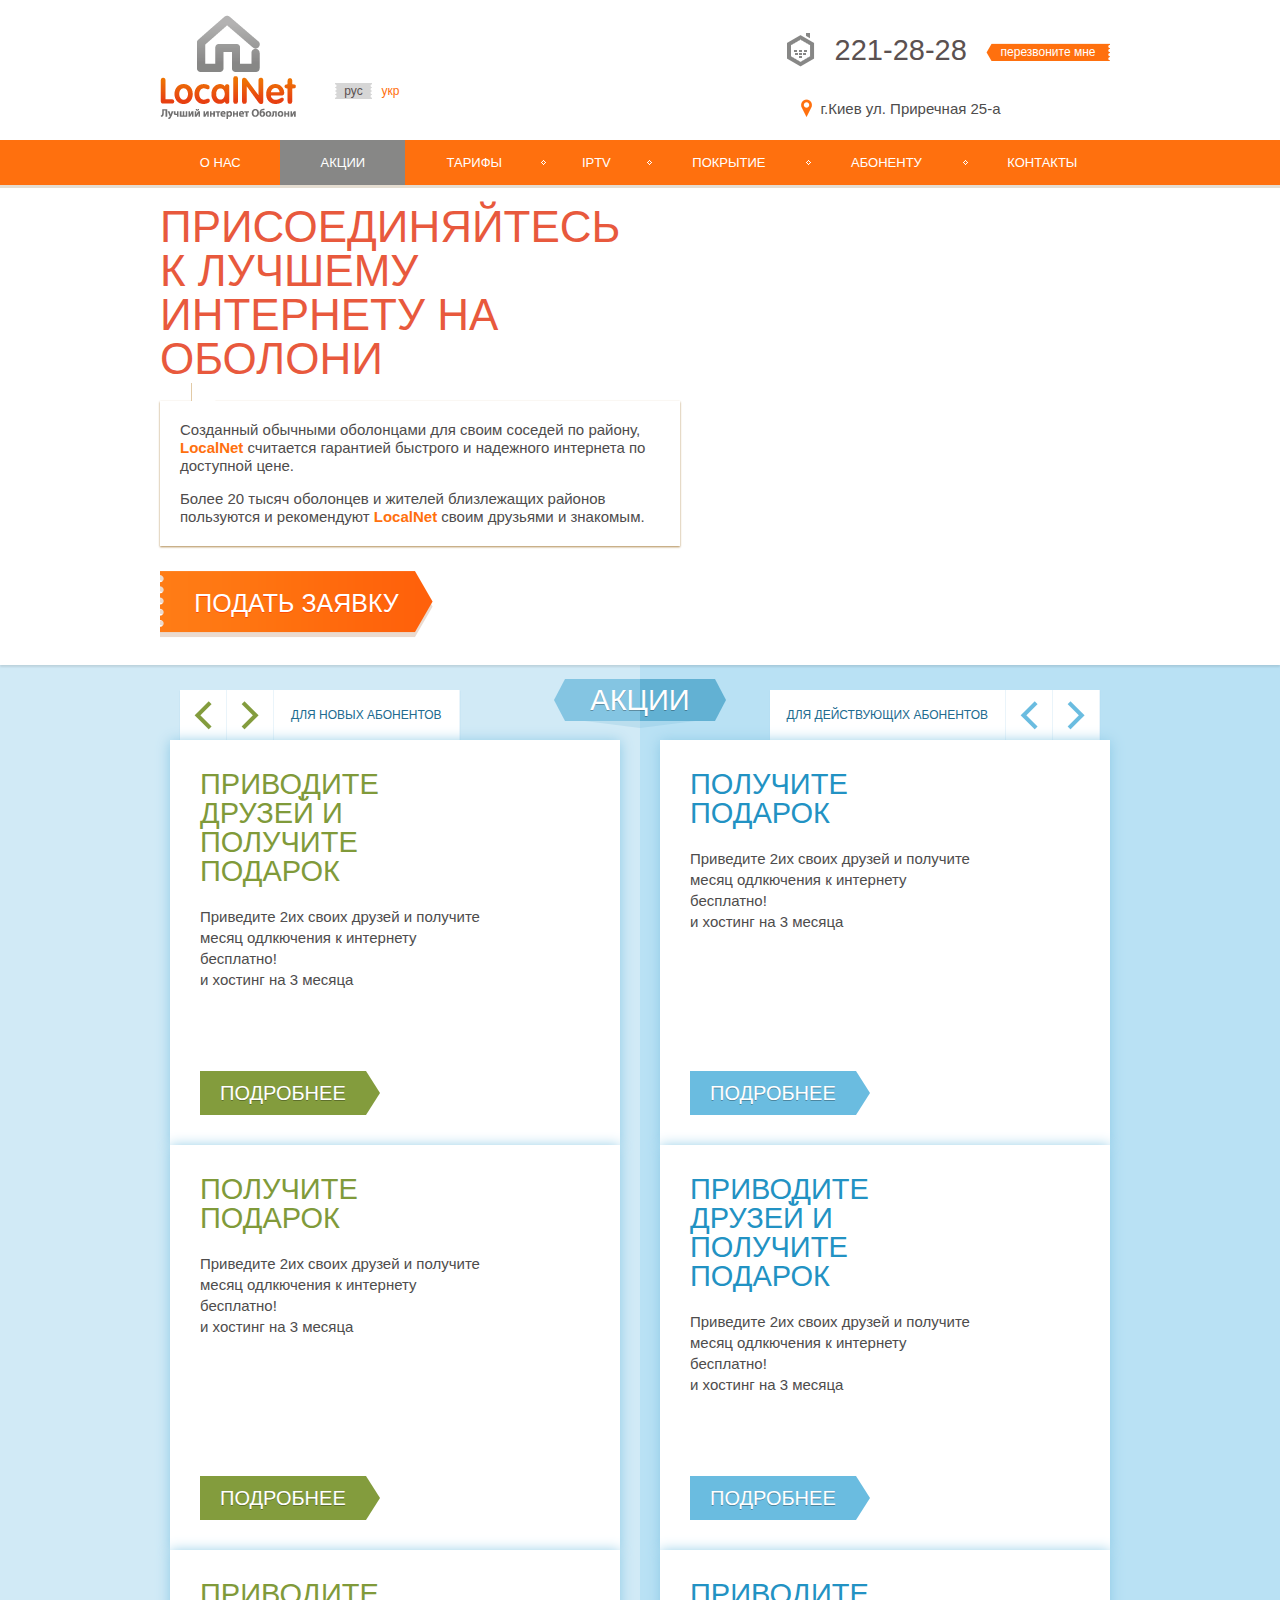
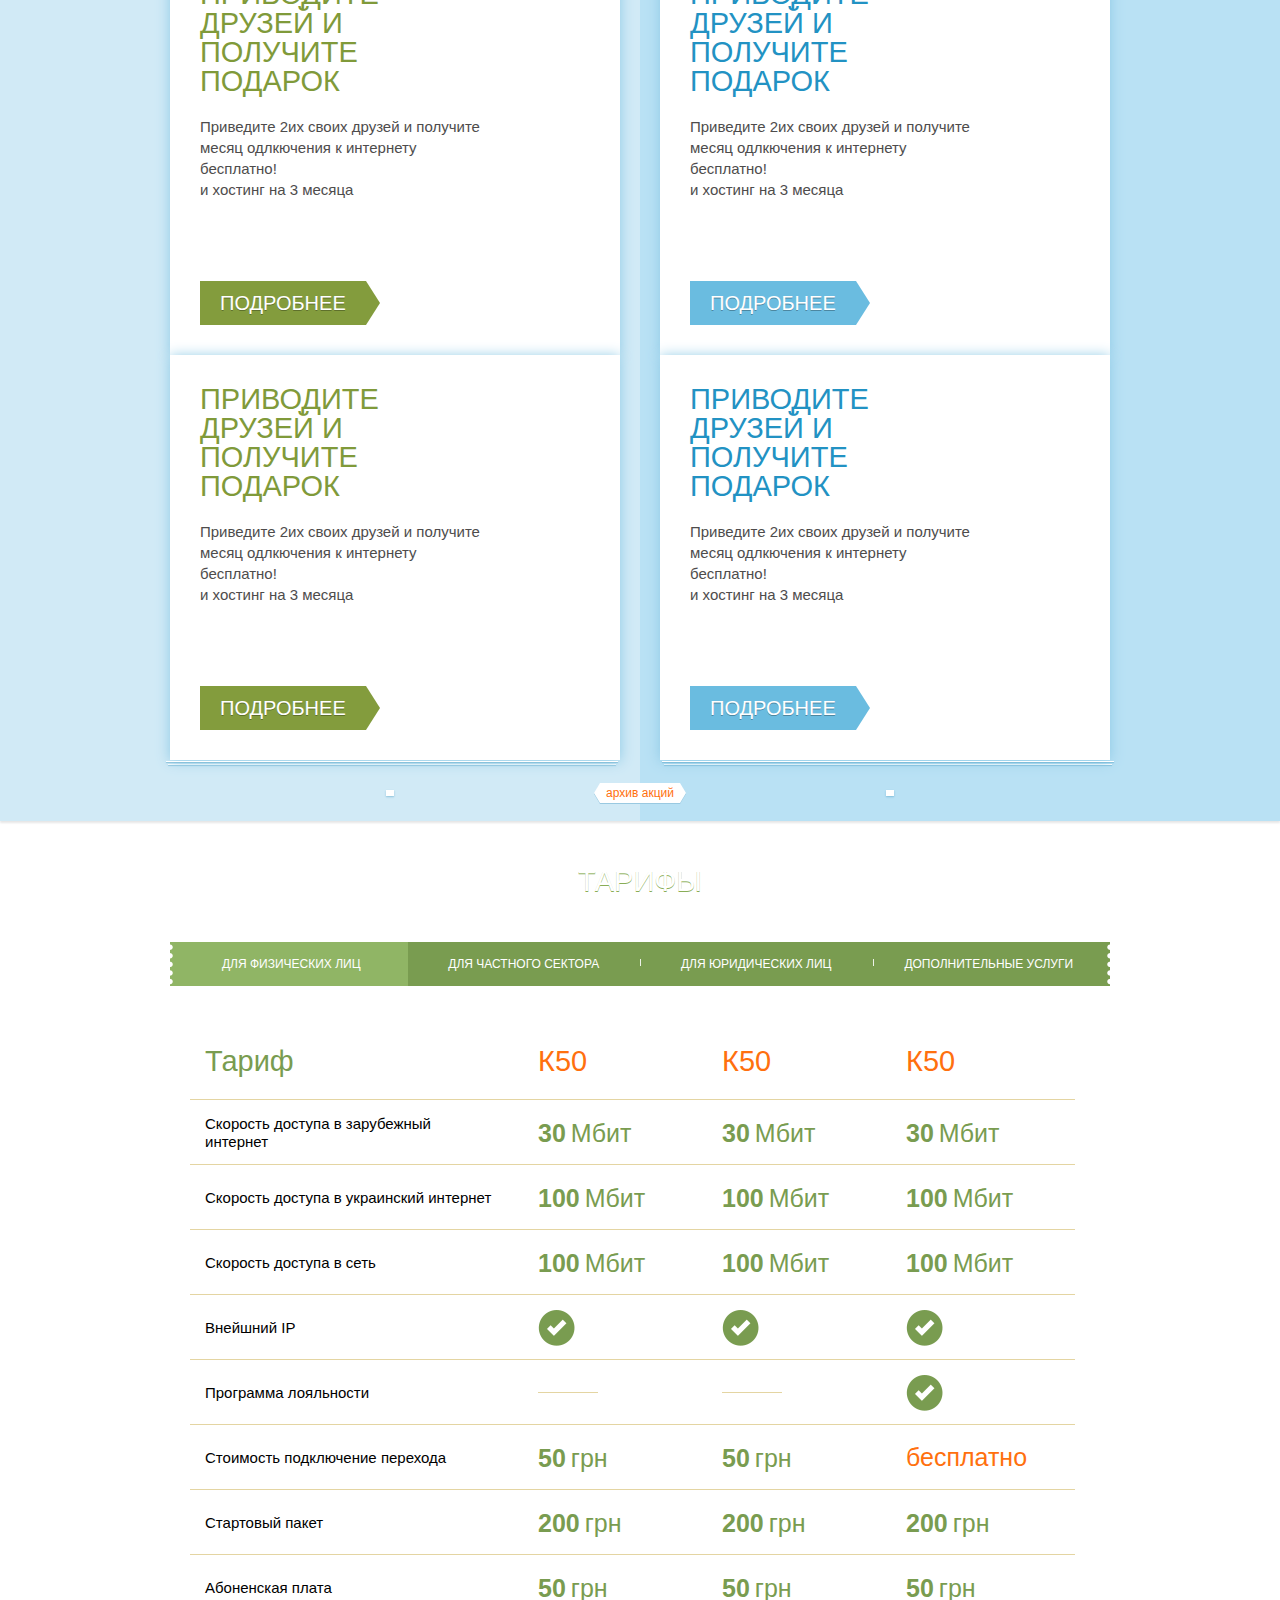
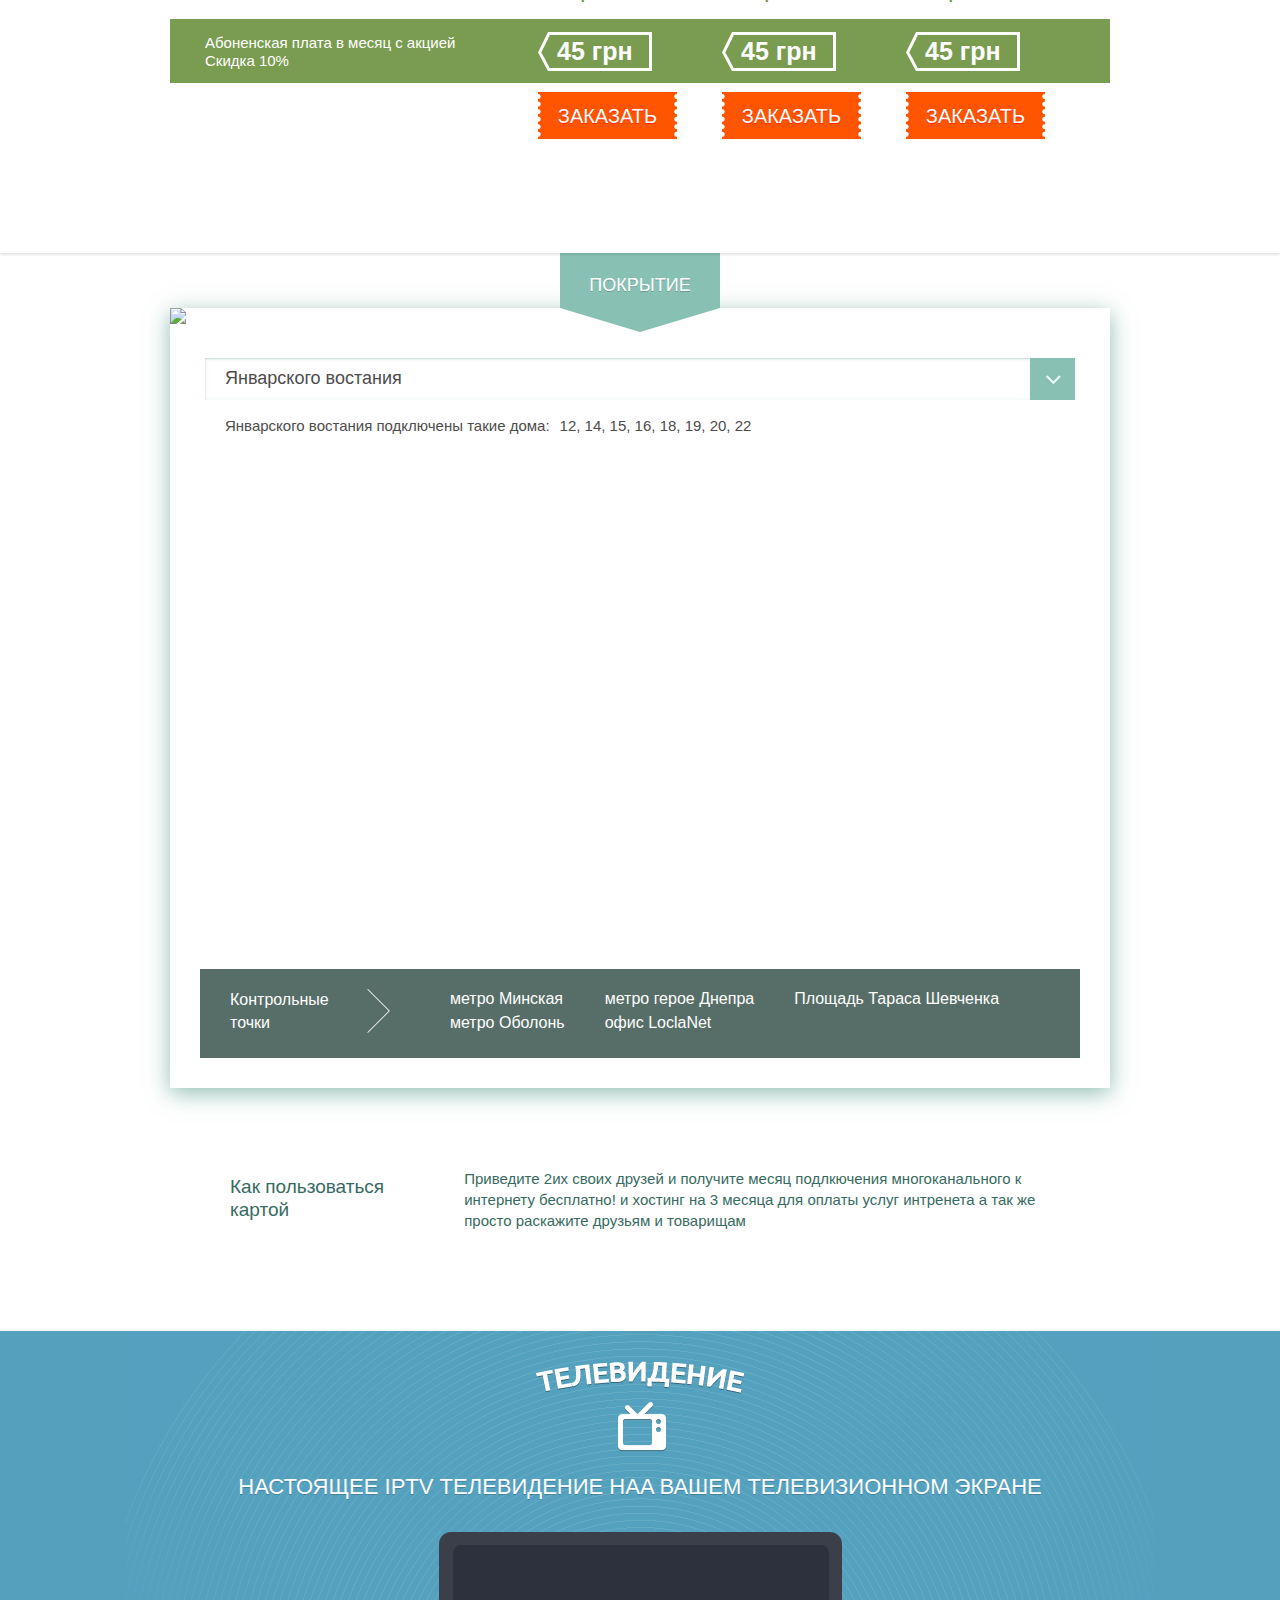
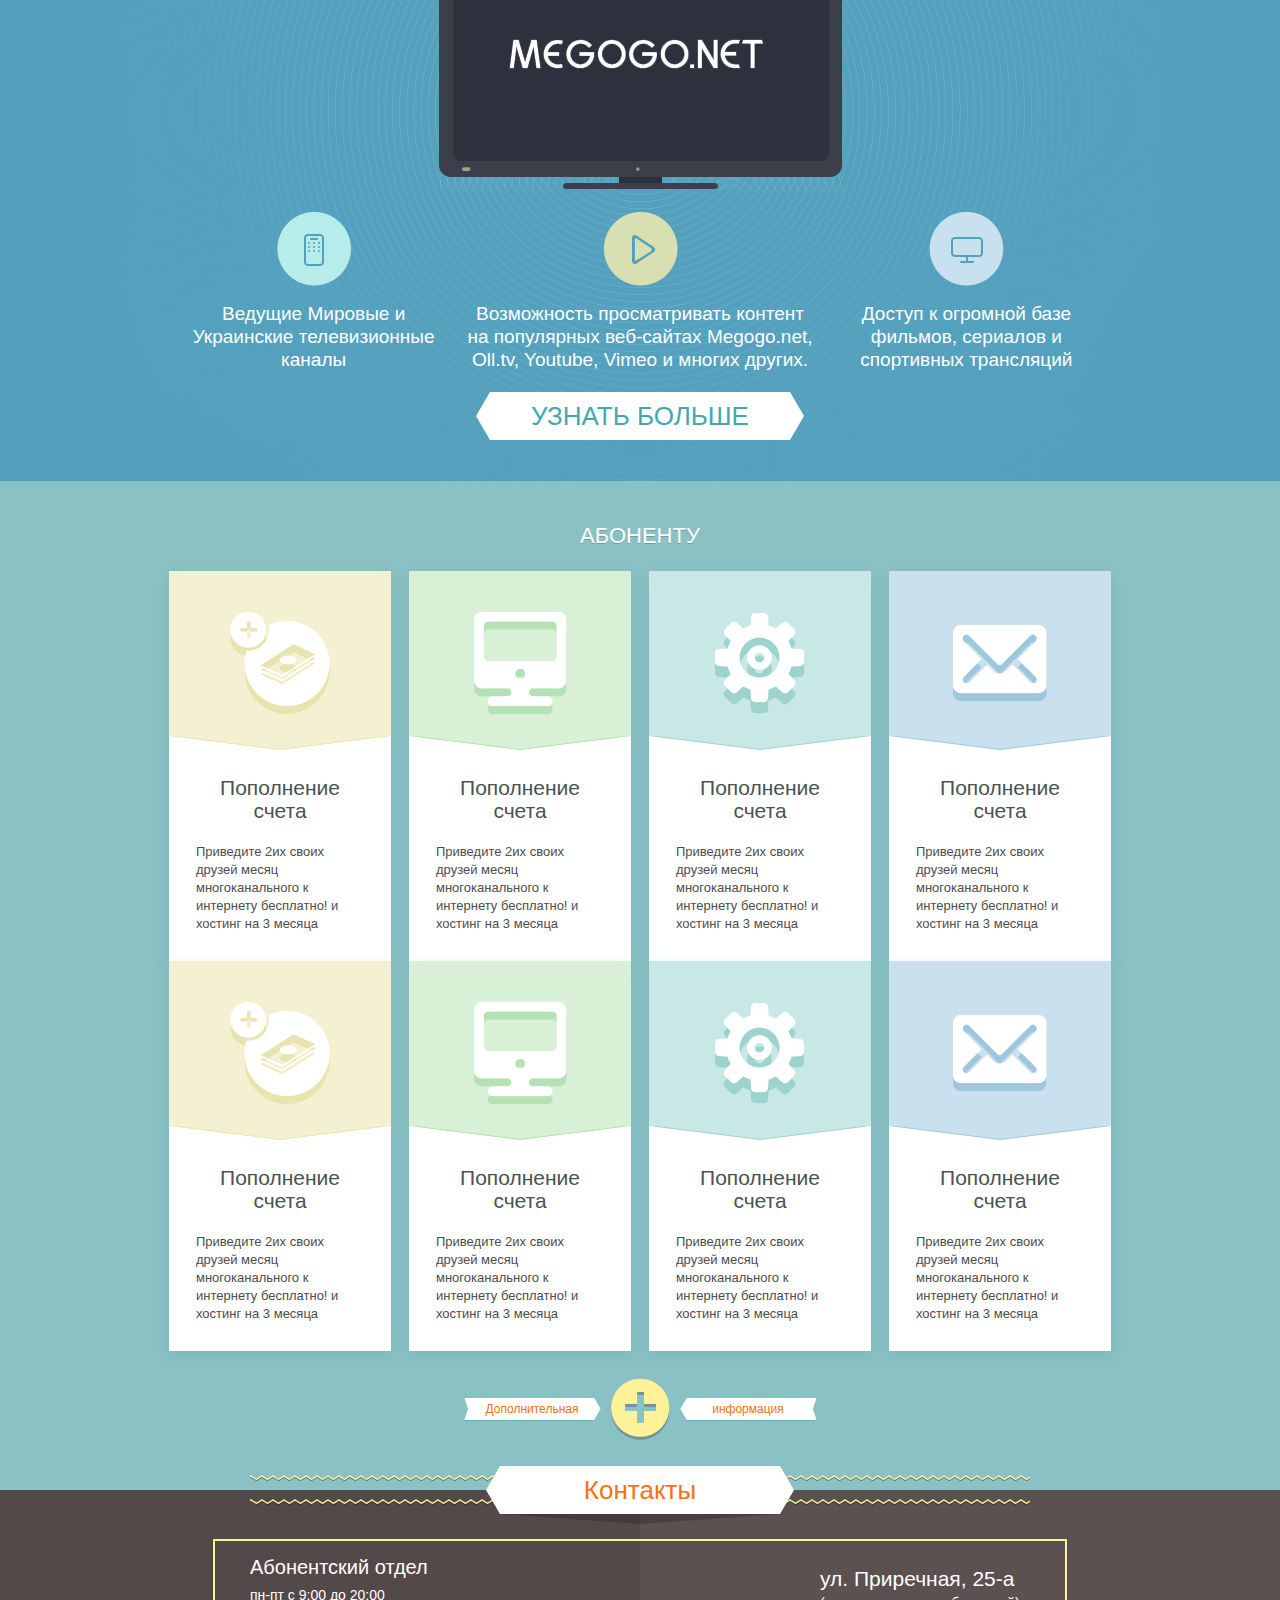
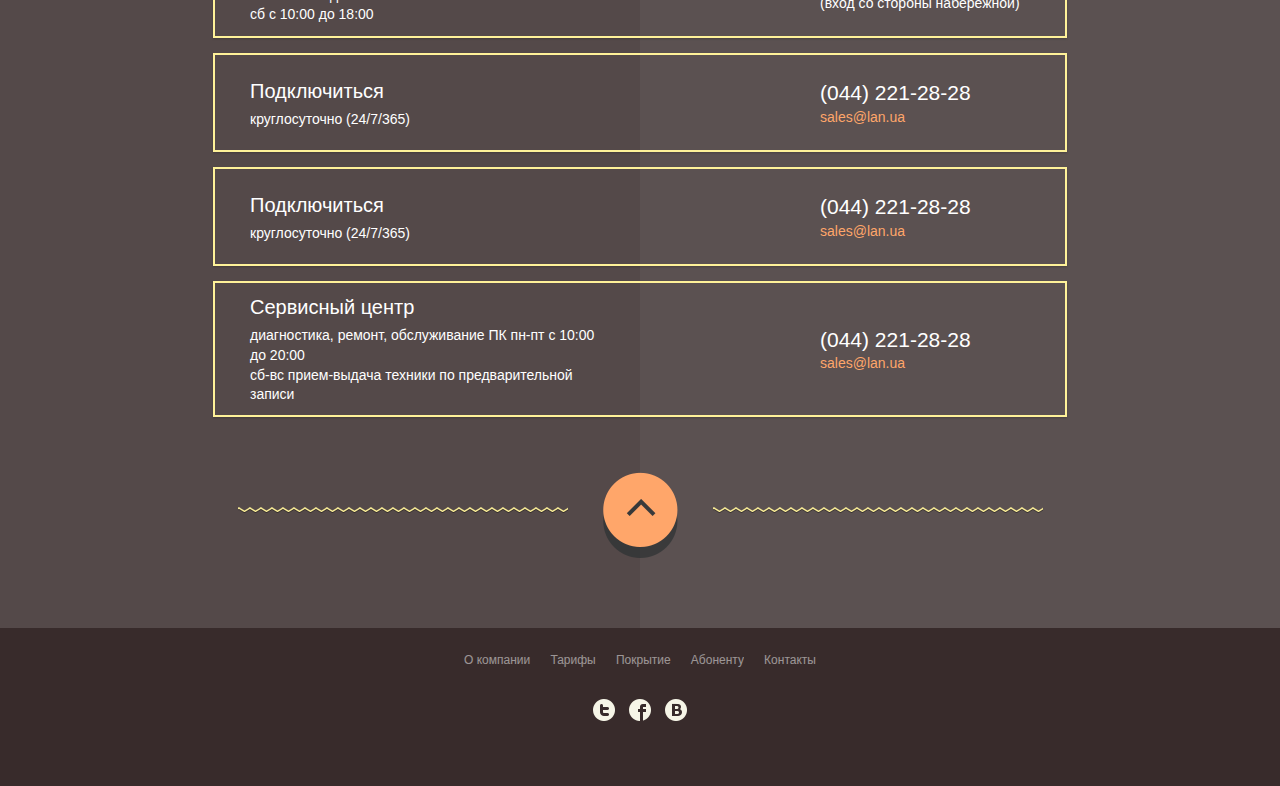
==== index.html @ 754454eb "main page" ====
<!doctype html>
<!--[if lte IE 8]><html class="lteie8"><![endif]-->
<!--[if gt IE 8]><!--><html><!--<![endif]-->
<head>
	<meta charset="utf-8">
	<title>Template</title>
	<meta name="viewport" content="initial-scale=1"/>
	<link rel="stylesheet" media="screen" href="css/screen.css" >
	<!--[if IE]><script src="js/html5shiv.js"></script><![endif]-->
	<script src="js/jquery.js"></script>
	<script src="js/cycle.js"></script>
	<script src="js/common.js"></script>
</head>
<body>
<!-- BEGIN  out-->
<div class="out">
	<header class="header">
		<div class="center">
			<a class="logo" href="#">Localnet</a>
			<div class="lang">
				<a class="is-active" href="#">рус</a>
				<a href="#">укр</a>
			</div>
			<div class="header__info">
				<div class="header__phone">
					<i></i>
					<span>221-28-28</span>
					<div class="phone-order">
						<button class="js-phone-order">перезвоните мне</button>
						<div class="phone-order__form">
							<label>
								<span>ВАШ ТЕЛЕФОН</span>
								<input type="text">
							</label>					
							<button></button>		
						</div>
					</div>
				</div>
				<div class="arr-line"></div>
				<div class="header__address"><i></i><span>г.Киев ул. Приречная 25-а</span></div>
			</div>
		</div>
	</header>
	<nav class="nav">
		<div class="center">
			<ul class="nav__list">
				<li><a href="#">О НАС</a></li>
				<li class="is-active"><a href="#">АКЦИИ</a></li>
				<li><a href="#">ТАРИФЫ</a></li>
				<li><a href="#">IPTV</a></li>
				<li><a href="#">ПОКРЫТИЕ</a></li>
				<li><a href="#">АБОНЕНТУ</a></li>      
				<li><a href="#">КОНТАКТЫ</a></li>  
			</ul>
		</div>		
	</nav>
	<div class="m-join">
		<div class="m-join__img">
			<div class="center">
				<div class="m-join__content">
					<div class="m-join__title">Присоединяйтесь<br>к лучшему интернету на оболони</div>
					<div class="m-join__text">
						<p>Созданный обычными оболонцами для своим соседей по району, <strong>LocalNet</strong> считается гарантией быстрого и надежного интернета по доступной цене.</p>
						<p>Более 20 тысяч оболонцев и жителей близлежащих районов пользуются и рекомендуют <strong>LocalNet</strong> своим друзьями и знакомым.</p>
					</div>
					<div class="m-join__btn">
						<a href="#">ПОДАТЬ  ЗАЯВКУ</a>
					</div>
				</div>
			</div>			
		</div>		
		<div class="m-join__shine"></div>
	</div>
	<div class="m-action">
		<div class="center">
			<div class="m-action__head"><span>АКЦИИ</span></div>
			<a class="m-action__archive" href="#"><span>архив акций</span><i></i></a>
			<div class="m-action__column js-m-slider-action">
				<div class="m-action__nav">
					<div class="m-action__nav-in">
						<button class="m-action__prev"><i></i></button>
						<button class="m-action__next"><i></i></button>
						<div class="m-action__type">ДЛЯ НОВЫХ АБОНЕНТОВ</div>
					</div>					
				</div>
				<div class="m-action__slider">
					<div class="m-action__content" style="background-image: url(img/action1-pic.png)">
						<div class="m-action__title">ПРИВодите  ДРУЗЕЙ и получите подарок</div>
						<div class="m-action__text">Приведите 2их своих друзей и получите месяц одлкючения к интернету бесплатно!<br>и хостинг на 3 месяца</div>
						<a class="m-action__link" href="#">ПОДРОБНЕЕ</a>
					</div>
					<div class="m-action__content" style="background-image: url(img/action1-pic.png)">
						<div class="m-action__title">Получите подарок</div>
						<div class="m-action__text">Приведите 2их своих друзей и получите месяц одлкючения к интернету бесплатно!<br>и хостинг на 3 месяца</div>
						<a class="m-action__link" href="#">ПОДРОБНЕЕ</a>
					</div>
					<div class="m-action__content" style="background-image: url(img/action1-pic.png)">
						<div class="m-action__title">ПРИВодите  ДРУЗЕЙ и получите подарок</div>
						<div class="m-action__text">Приведите 2их своих друзей и получите месяц одлкючения к интернету бесплатно!<br>и хостинг на 3 месяца</div>
						<a class="m-action__link" href="#">ПОДРОБНЕЕ</a>
					</div>
					<div class="m-action__content" style="background-image: url(img/action1-pic.png)">
						<div class="m-action__title">ПРИВодите  ДРУЗЕЙ и получите подарок</div>
						<div class="m-action__text">Приведите 2их своих друзей и получите месяц одлкючения к интернету бесплатно!<br>и хостинг на 3 месяца</div>
						<a class="m-action__link" href="#">ПОДРОБНЕЕ</a>
					</div>
				</div>	
				<div class="m-action__pager">
					<div class="m-action__pager-in"></div>
				</div>			
			</div>
			<div class="m-action__column m-action__column_blue js-m-slider-action">
				<div class="m-action__nav">	
					<div class="m-action__nav-in">
						<div class="m-action__type">ДЛЯ ДЕЙСТВУЮЩИХ АБОНЕНТОВ</div>
						<button class="m-action__prev"><i></i></button>
						<button class="m-action__next"><i></i></button>
					</div>					
				</div>
				<div class="m-action__slider">
					<div class="m-action__content" style="background-image: url(img/action2-pic.png)">
						<div class="m-action__title">Получите подарок</div>
						<div class="m-action__text">Приведите 2их своих друзей и получите месяц одлкючения к интернету бесплатно!<br>и хостинг на 3 месяца</div>
						<a class="m-action__link" href="#">ПОДРОБНЕЕ</a>
					</div>
					<div class="m-action__content" style="background-image: url(img/action2-pic.png)">
						<div class="m-action__title">ПРИВодите  ДРУЗЕЙ и получите подарок</div>
						<div class="m-action__text">Приведите 2их своих друзей и получите месяц одлкючения к интернету бесплатно!<br>и хостинг на 3 месяца</div>
						<a class="m-action__link" href="#">ПОДРОБНЕЕ</a>
					</div>
					<div class="m-action__content" style="background-image: url(img/action2-pic.png)">
						<div class="m-action__title">ПРИВодите  ДРУЗЕЙ и получите подарок</div>
						<div class="m-action__text">Приведите 2их своих друзей и получите месяц одлкючения к интернету бесплатно!<br>и хостинг на 3 месяца</div>
						<a class="m-action__link" href="#">ПОДРОБНЕЕ</a>
					</div>
					<div class="m-action__content" style="background-image: url(img/action2-pic.png)">
						<div class="m-action__title">ПРИВодите  ДРУЗЕЙ и получите подарок</div>
						<div class="m-action__text">Приведите 2их своих друзей и получите месяц одлкючения к интернету бесплатно!<br>и хостинг на 3 месяца</div>
						<a class="m-action__link" href="#">ПОДРОБНЕЕ</a>
					</div>
				</div>
				<div class="m-action__pager">
					<div class="m-action__pager-in"></div>
				</div>					
			</div>
		</div>
	</div>
	<div class="m-tariff">
		<div class="center">
			<div class="m-tariff__title"><span>ТАРИФЫ</span></div>
			<ul class="m-tariff__type">
				<li class="is-active"><a href="#">ДЛЯ ФИЗИЧЕСКИХ ЛИЦ</a></li>
				<li><a href="#">ДЛЯ ЧАСТНОГО СЕКТОРА</a></li>
				<li><a href="#">ДЛЯ ЮРИДИЧЕСКИХ ЛИЦ</a></li>
				<li><a href="#">ДОПОЛНИТЕЛЬНЫЕ УСЛУГИ</a></li>
			</ul>
			<div class="m-tariff__list">
				<div class="m-tafiff__list-in">
					<div class="m-tariff__row">
						<div class="m-tariff__col">
							<div class="m-tariff__cell m-tariff__cell_title"><span>Тариф</span></div>
							<div class="m-tariff__cell"><span>Скорость доступа в зарубежный интернет</span></div>
							<div class="m-tariff__cell"><span>Скорость доступа в украинский интернет</span></div>
							<div class="m-tariff__cell"><span>Скорость доступа в сеть</span></div>
							<div class="m-tariff__cell"><span>Внейшний IP</span></div>
							<div class="m-tariff__cell"><span>Программа лояльности</span></div>
							<div class="m-tariff__cell"><span>Стоимость подключение перехода</span></div>
							<div class="m-tariff__cell"><span>Стартовый пакет</span></div>
							<div class="m-tariff__cell"><span>Абоненская плата</span></div>
							<div class="m-tariff__cell m-tariff__cell_action"><span>Абоненская плата в месяц с акцией Скидка 10%</span></div>
						</div>
						<div class="m-tariff__col">
							<div class="m-tariff__cell m-tariff__cell_title-orange"><span>К50</span></div>
							<div class="m-tariff__cell m-tariff__cell_green"><span><strong>30</strong>Мбит</span></div>
							<div class="m-tariff__cell m-tariff__cell_green"><span><strong>100</strong>Мбит</span></div>
							<div class="m-tariff__cell m-tariff__cell_green"><span><strong>100</strong>Мбит</span></div>
							<div class="m-tariff__cell"><i class="m-tariff__yes"></i></div>
							<div class="m-tariff__cell"><i class="m-tariff__no"></i></div>
							<div class="m-tariff__cell m-tariff__cell_green"><span><strong>50</strong>грн</span></div>
							<div class="m-tariff__cell m-tariff__cell_green"><span><strong>200</strong>грн</span></div>
							<div class="m-tariff__cell m-tariff__cell_green"><span><strong>50</strong>грн</span></div>
							<div class="m-tariff__cell m-tariff__cell_action"><strong>45 грн</strong></div>
							<div class="m-tariff__cell m-tariff__cell_order"><a href="#">ЗАКАЗАТЬ</a></div>
						</div>
						<div class="m-tariff__col">
							<div class="m-tariff__cell m-tariff__cell_title-orange"><span>К50</span></div>
							<div class="m-tariff__cell m-tariff__cell_green"><span><strong>30</strong>Мбит</span></div>
							<div class="m-tariff__cell m-tariff__cell_green"><span><strong>100</strong>Мбит</span></div>
							<div class="m-tariff__cell m-tariff__cell_green"><span><strong>100</strong>Мбит</span></div>
							<div class="m-tariff__cell"><i class="m-tariff__yes"></i></div>
							<div class="m-tariff__cell"><i class="m-tariff__no"></i></div>
							<div class="m-tariff__cell m-tariff__cell_green"><span><strong>50</strong>грн</span></div>
							<div class="m-tariff__cell m-tariff__cell_green"><span><strong>200</strong>грн</span></div>
							<div class="m-tariff__cell m-tariff__cell_green"><span><strong>50</strong>грн</span></div>
							<div class="m-tariff__cell m-tariff__cell_action"><strong>45 грн</strong></div>
							<div class="m-tariff__cell m-tariff__cell_order"><a href="#">ЗАКАЗАТЬ</a></div>
						</div>
						<div class="m-tariff__col">
							<div class="m-tariff__cell m-tariff__cell_title-orange"><span>К50</span></div>
							<div class="m-tariff__cell m-tariff__cell_green"><span><strong>30</strong>Мбит</span></div>
							<div class="m-tariff__cell m-tariff__cell_green"><span><strong>100</strong>Мбит</span></div>
							<div class="m-tariff__cell m-tariff__cell_green"><span><strong>100</strong>Мбит</span></div>
							<div class="m-tariff__cell"><i class="m-tariff__yes"></i></div>
							<div class="m-tariff__cell"><i class="m-tariff__yes"></i></div>
							<div class="m-tariff__cell m-tariff__cell_orange">бесплатно</div>
							<div class="m-tariff__cell m-tariff__cell_green"><span><strong>200</strong>грн</span></div>
							<div class="m-tariff__cell m-tariff__cell_green"><span><strong>50</strong>грн</span></div>
							<div class="m-tariff__cell m-tariff__cell_action"><strong>45 грн</strong></div>
							<div class="m-tariff__cell m-tariff__cell_order"><a href="#">ЗАКАЗАТЬ</a></div>
						</div>
					</div>
				</div>
			</div>
			<div class="m-tariff__more">
				<a href="#">Показать дополнительные условия и пояснения к тарифам</a>
			</div>
		</div>
	</div>
	<div class="m-map">
		<div class="center">
			<div class="m-map__title"><span>ПОКРЫТИЕ</span></div>
			<div class="m-map__container">
				<div class="m-map__form">
					<div class="m-map__form-in">
						<input type="text" value="Январского востания">
						<button><i></i></button>
					</div>
					<div class="m-map__form-help">Январского востания подключены такие дома:<span>12, 14, 15, 16, 18, 19, 20, 22 </span></div>					
				</div>
				<div class="m-map__point">
					<div class="m-map__point-title">Контрольные точки<i></i></div>
					<table class="m-map__point-list">
						<tr>
							<td><a href="#">метро Минская</a></td>
							<td><a href="#">метро герое Днепра</a></td>
							<td><a href="#">Площадь Тараса Шевченка</a></td>
						</tr>
						<tr>
							<td><a href="#">метро Оболонь</a></td>
							<td><a href="#">офис LoclaNet</a></td>
							<td></td>
						</tr>
					</table>
				</div>
				<div class="m-map__el">
					<img src="http://placehold.it/940x780" style="display: block">
				</div>				
			</div>
			<div class="m-map__help">
				<i></i>
				<strong>Как пользоваться картой</strong>
				<span>Приведите 2их своих друзей и получите месяц подлкючения многоканального к интернету бесплатно! и хостинг на 3 месяца для оплаты услуг интренета а так же просто раскажите друзьям и товарищам</span>
			</div>
		</div>
	</div>
	<div class="m-tv">
		<div class="center">
			<div class="m-tv__title"></div>
			<div class="m-tv__title-sub">Настоящее iptv телевидение наa вашем телевизионном экране</div>
			<div class="m-tv__set"></div>
			<ul class="m-tv__detail">
				<li><i class="m-tv__ico1"></i>Ведущие Мировые и Украинские  телевизионные каналы</li>
				<li><i class="m-tv__ico2"></i>Возможность просматривать контент на популярных веб-сайтах Megogo.net, Oll.tv, Youtube, Vimeo и многих других.</li>
				<li><i class="m-tv__ico3"></i>Доступ к огромной базе фильмов, сериалов и спортивных трансляций</li>				
			</ul>
			<a class="m-tv__link" href="#">узнать больше</a>
		</div>		
	</div>
	<div class="m-user">
		<div class="center">
			<div class="m-user__title"><span>АБОНЕНТУ</span></div>
			<ul class="service">
				<li class="service__item">
					<a class="service__link" href="#">
						<div class="service__ico service__ico_1"><i></i></div>
						<div class="service__detail">
							<div class="service__title">Пополнение счета</div>
							<div class="service__text">Приведите 2их своих друзей месяц многоканального к интернету  бесплатно! и хостинг на 3 месяца</div>
						</div>
					</a>					
				</li>
				<li class="service__item">
					<a class="service__link" href="#">
						<div class="service__ico service__ico_2"><i></i></div>
						<div class="service__detail">
							<div class="service__title">Пополнение счета</div>
							<div class="service__text">Приведите 2их своих друзей месяц многоканального к интернету  бесплатно! и хостинг на 3 месяца</div>
						</div>
					</a>					
				</li>
				<li class="service__item">
					<a class="service__link" href="#">
						<div class="service__ico service__ico_3"><i></i></div>
						<div class="service__detail">
							<div class="service__title">Пополнение счета</div>
							<div class="service__text">Приведите 2их своих друзей месяц многоканального к интернету  бесплатно! и хостинг на 3 месяца</div>
						</div>
					</a>					
				</li>
				<li class="service__item">
					<a class="service__link" href="#">
						<div class="service__ico service__ico_4"><i></i></div>
						<div class="service__detail">
							<div class="service__title">Пополнение счета</div>
							<div class="service__text">Приведите 2их своих друзей месяц многоканального к интернету  бесплатно! и хостинг на 3 месяца</div>
						</div>
					</a>					
				</li>
				<li class="service__item">
					<a class="service__link" href="#">
						<div class="service__ico service__ico_1"><i></i></div>
						<div class="service__detail">
							<div class="service__title">Пополнение счета</div>
							<div class="service__text">Приведите 2их своих друзей месяц многоканального к интернету  бесплатно! и хостинг на 3 месяца</div>
						</div>
					</a>					
				</li>
				<li class="service__item">
					<a class="service__link" href="#">
						<div class="service__ico service__ico_2"><i></i></div>
						<div class="service__detail">
							<div class="service__title">Пополнение счета</div>
							<div class="service__text">Приведите 2их своих друзей месяц многоканального к интернету  бесплатно! и хостинг на 3 месяца</div>
						</div>
					</a>					
				</li>
				<li class="service__item">
					<a class="service__link" href="#">
						<div class="service__ico service__ico_3"><i></i></div>
						<div class="service__detail">
							<div class="service__title">Пополнение счета</div>
							<div class="service__text">Приведите 2их своих друзей месяц многоканального к интернету  бесплатно! и хостинг на 3 месяца</div>
						</div>
					</a>					
				</li>
				<li class="service__item">
					<a class="service__link" href="#">
						<div class="service__ico service__ico_4"><i></i></div>
						<div class="service__detail">
							<div class="service__title">Пополнение счета</div>
							<div class="service__text">Приведите 2их своих друзей месяц многоканального к интернету  бесплатно! и хостинг на 3 месяца</div>
						</div>
					</a>					
				</li>
			</ul>
			<div class="m-user__more">
				<a href="#">
					<span>Дополнительная</span>
					<i></i>
					<span>информация</span>
				</a>
			</div>
		</div>
	</div>
	<div class="m-contacts">
		<div class="center">
			<div class="m-contacts__title"><span>Контакты<i></i></span></div>
			<div class="m-contacts__item">
				<div class="m-contacts__row">
					<div class="m-contacts__cell">
						<div class="m-contacts__type">
							<strong>Абонентский отдел</strong>
							<span>пн-пт с 9:00 до 20:00</span>
							<span>сб с 10:00 до 18:00</span>
						</div>
					</div>
					<div class="m-contacts__cell">
						<div class="m-contacts__data">
							<strong>ул. Приречная, 25-а</strong>
							<span>(вход со стороны набережной)</span>
						</div>
					</div>
				</div>				
			</div>
			<div class="m-contacts__item">
				<div class="m-contacts__row">
					<div class="m-contacts__cell">
						<div class="m-contacts__type">
							<strong>Подключиться</strong>
							<span>круглосуточно (24/7/365)</span>
						</div>
					</div>
					<div class="m-contacts__cell">
						<div class="m-contacts__data">
							<strong>(044) 221-28-28</strong>
							<span><a href="mailto:sales@lan.ua">sales@lan.ua</a></span>
						</div>
					</div>
				</div>				
			</div>
			<div class="m-contacts__item">
				<div class="m-contacts__row">
					<div class="m-contacts__cell">
						<div class="m-contacts__type">
							<strong>Подключиться</strong>
							<span>круглосуточно (24/7/365)</span>
						</div>
					</div>
					<div class="m-contacts__cell">
						<div class="m-contacts__data">
							<strong>(044) 221-28-28</strong>
							<span><a href="mailto:sales@lan.ua">sales@lan.ua</a></span>
						</div>
					</div>
				</div>				
			</div>
			<div class="m-contacts__item">
				<div class="m-contacts__row">
					<div class="m-contacts__cell">
						<div class="m-contacts__type">
							<strong>Сервисный центр</strong>
							<span>диагностика, ремонт, обслуживание ПК пн-пт с 10:00 до 20:00</span>
							<span>сб-вс прием-выдача техники  по предварительной записи</span>
						</div>
					</div>
					<div class="m-contacts__cell">
						<div class="m-contacts__data">
							<strong>(044) 221-28-28</strong>
							<span><a href="mailto:sales@lan.ua">sales@lan.ua</a></span>
						</div>
					</div>
				</div>				
			</div>
			<div class="go-top js-go-top">
				<button></button>
			</div>
		</div>
	</div>
	<footer class="footer">
		<div class="center">
			<nav class="footer__nav">
				<ul>
					<li><a href="#">О компании</a></li>
					<li><a href="#">Тарифы</a></li>
					<li><a href="#">Покрытие</a></li>
					<li><a href="#">Абоненту</a></li>                              
					<li><a href="#">Контакты</a></li>
				</ul>
			</nav>
			<ul class="social">
				<li><a class="social__tw" href="#"></a></li>
				<li><a class="social__fb" href="#"></a></li>
				<li><a class="social__vk" href="#"></a></li>
			</ul>
		</div>
	</footer>
</div>
<!-- END out-->
</body>
</html>
---- css/screen.css ----
html, body, div, span, applet, object, iframe, h1, h2, h3, h4, h5, h6, p, blockquote, pre, a, abbr, acronym, address, big, cite, code, del, dfn, em, img, ins, kbd, q, s, samp, small, strike, strong, sub, sup, tt, var, b, u, i, center, dl, dt, dd, ol, ul, li, fieldset, form, label, legend, table, caption, tbody, tfoot, thead, tr, th, td, article, aside, canvas, details, embed, figure, figcaption, footer, header, hgroup, menu, nav, output, ruby, section, summary, time, mark, audio, video { margin: 0; padding: 0; border: 0; vertical-align: baseline; }

body, html { height: 100%; }

img, fieldset, a img { border: none; }

input[type="submit"], button { cursor: pointer; }
input[type="submit"]::-moz-focus-inner, button::-moz-focus-inner { padding: 0; border: 0; }

textarea { overflow: auto; }

input, button { margin: 0; padding: 0; border: 0; }

input, textarea, select, button, h1, h2, h3, h4, h5, h6, a, span, a:focus { outline: none; }

ul, ol { list-style-type: none; }

@media only screen and (min-device-width: 320px) and (max-device-width: 480px) { * { -webkit-text-size-adjust: none; } }
table { border-spacing: 0; border-collapse: collapse; width: 100%; }

@font-face { font-family: reg; src: url("fonts/ubuntu-regular.eot"); src: url("fonts/ubuntu-regular.eot?#iefix") format("embedded-opentype"), url("fonts/ubuntu-regular.woff") format("woff"), url("fonts/ubuntu-regular.ttf") format("truetype"); font-weight: normal; font-style: normal; }

@font-face { font-family: bold; src: url("fonts/ubuntu-bold.eot"); src: url("fonts/ubuntu-bold.eot?#iefix") format("embedded-opentype"), url("fonts/ubuntu-bold.woff") format("woff"), url("fonts/ubuntu-bold.ttf") format("truetype"); font-weight: normal; font-style: normal; }

@font-face { font-family: light; src: url("fonts/ubuntu-light.eot"); src: url("fonts/ubuntu-light.eot?#iefix") format("embedded-opentype"), url("fonts/ubuntu-light.woff") format("woff"), url("fonts/ubuntu-light.ttf") format("truetype"); font-weight: normal; font-style: normal; }

body { min-width: 960px; font-family: "reg", arial, sans-serif; font-size: 15px; line-height: 1.4; }

a { text-decoration: none; }

.center { position: relative; width: 960px; margin: 0 auto; }

.header { position: relative; height: 140px; }

.logo { position: absolute; top: 15px; left: 0; background: url('../img/icons-s97acafd886.png') 0 -379px no-repeat; width: 136px; height: 104px; font: 0/0 a; text-shadow: none; color: transparent; }

.lang { position: absolute; top: 83px; left: 175px; font-size: 0; }
.lang a { display: inline-block; width: 37px; height: 16px; vertical-align: top; font-size: 12px; line-height: 16px; text-align: center; color: #ff700e; }
.lang a.is-active { background: url('../img/icons-s97acafd886.png') 0 -2512px no-repeat; color: #5b5151; }

.header__info { position: absolute; top: 30px; right: 10px; }

.header__phone { margin-bottom: 7px; }
.header__phone > i, .header__phone > span { display: inline-block; vertical-align: middle; }
.header__phone > i { margin-right: 15px; background: url('../img/icons-s97acafd886.png') 0 -2019px no-repeat; width: 28px; height: 34px; }
.header__phone > span { margin-right: 15px; font-family: "bold", arial, sans-serif; font-size: 29px; color: #5b5151; }

.phone-order { position: relative; display: inline-block; vertical-align: middle; }
.phone-order > button { background: url('../img/icons-s97acafd886.png') 0 -2225px no-repeat; width: 124px; height: 18px; font-size: 12px; color: white; text-align: center; line-height: 18px; }

.phone-order__form { display: none; position: absolute; top: 30px; right: -3px; width: 225px; padding: 15px 70px 15px 25px; background: white; box-shadow: 0 1px 13px rgba(66, 151, 190, 0.73); z-index: 100; }
.phone-order__form:before { content: ""; position: absolute; top: -7px; right: 56px; width: 0px; height: 0px; border-style: solid; border-width: 0 7px 7px 7px; border-color: transparent transparent white transparent; }
.phone-order__form label, .phone-order__form span { display: block; text-transform: uppercase; font-size: 12px; color: #5b5151; }
.phone-order__form span { margin-bottom: 7px; }
.phone-order__form input { width: 205px; height: 36px; padding: 0 10px; background-color: #e1eff5; box-shadow: inset 0 1px 3px rgba(0, 0, 0, 0.2); font-size: 18px; color: #5b5151; }
.phone-order__form button { position: absolute; bottom: 15px; right: 17px; background: url('../img/icons-s97acafd886.png') 0 -1869px no-repeat; width: 44px; height: 36px; }

.arr-line { height: 4px; margin-bottom: 15px; background: url(../img/icons/arr-line.png) repeat-x 0 0; }

.header__address i, .header__address span { display: inline-block; vertical-align: middle; }
.header__address i { margin: 0 8px 0 14px; background: url('../img/icons-s97acafd886.png') 0 -2292px no-repeat; width: 11px; height: 19px; }
.header__address span { font-family: "bold", arial, sans-serif; color: #4e4c4c; }

.nav { position: relative; background: #ff700e; box-shadow: 0 3px 0 rgba(125, 87, 25, 0.2); z-index: 20; }
.nav .center { display: table; }

.nav__list { display: table-row; }
.nav__list li { display: table-cell; }
.nav__list li:first-child a:before { display: none; }
.nav__list li.is-active { background: #878786; }
.nav__list li.is-active a:before { display: none; }
.nav__list li.is-active + li a:before { display: none; }
.nav__list a { position: relative; display: block; height: 45px; padding: 0 30px; line-height: 45px; font-family: "bold", arial, sans-serif; font-size: 13px; color: white; text-align: center; }
.nav__list a:before { content: ""; position: absolute; top: 20px; left: -2px; background: url('../img/icons-s97acafd886.png') 0 -2561px no-repeat; width: 5px; height: 5px; }

.footer { background: #382b2b; }

.footer__nav { padding: 20px 0 30px; text-align: center; }
.footer__nav ul, .footer__nav li { display: inline-block; vertical-align: top; }
.footer__nav li { margin: 0 8px; }
.footer__nav a { font-size: 12px; color: white; opacity: 0.5; }

.social { padding-bottom: 65px; text-align: center; }
.social li { display: inline-block; margin: 0 5px; vertical-align: top; }
.social a { display: block; }

.social__tw { background: url('../img/icons-s97acafd886.png') 0 -2161px no-repeat; width: 22px; height: 22px; }

.social__fb { background: url('../img/icons-s97acafd886.png') 0 -2193px no-repeat; width: 22px; height: 22px; }

.social__vk { background: url('../img/icons-s97acafd886.png') 0 -2129px no-repeat; width: 22px; height: 22px; }

.l { width: 100%; display: inline-block; }
.l .l-col1 { float: left; width: 20%; }
.l .l-col2 { float: right; width: 70%; }

.m-join { position: relative; background: url(../img/join-bg.jpg); box-shadow: 0 2px 2px rgba(0, 0, 0, 0.1); overflow: hidden; z-index: 18; }
.m-join .center { height: 480px; }

.m-join__shine { position: absolute; top: 0; left: 50%; width: 800px; height: 800px; margin: -160px 0 0 -400px; border-radius: 50%; background-image: -webkit-gradient(radial, 50% 50%, 0, 50% 50%, 100, color-stop(0%, #ffffff), color-stop(100%, rgba(255, 255, 255, 0))); background-image: -webkit-radial-gradient(50% 50%, #ffffff, rgba(255, 255, 255, 0)); background-image: -moz-radial-gradient(50% 50%, #ffffff, rgba(255, 255, 255, 0)); background-image: -o-radial-gradient(50% 50%, #ffffff, rgba(255, 255, 255, 0)); background-image: radial-gradient(50% 50%, #ffffff, rgba(255, 255, 255, 0)); z-index: 2; }

.m-join__img { position: relative; background: url(../img/join-img.png) no-repeat 65% 100%; z-index: 4; }

.m-join__content { width: 520px; }

.m-join__title { padding: 20px 0; font-family: "light", arial, sans-serif; font-size: 44px; color: #e8593d; text-transform: uppercase; line-height: 1; }

.m-join__text { position: relative; margin-bottom: 25px; padding: 20px 20px 5px; background: rgba(255, 255, 255, 0.9); box-shadow: 0 1px 2px #b08b52; color: #4e4c4c; }
.m-join__text p { margin-bottom: 15px; line-height: 1.2; }
.m-join__text strong { font-family: "bold", arial, sans-serif; color: #ff700e; }
.m-join__text:before { content: ""; position: absolute; top: -18px; left: 32px; width: 0px; height: 0px; border-style: solid; border-width: 18px 0 0 24px; border-color: transparent transparent transparent rgba(255, 255, 255, 0.9); box-shadow: -1px 0 0 #e2caa6; }

.m-join__btn a { display: inline-block; line-height: 64px; text-align: center; vertical-align: top; background: url('../img/icons-s97acafd886.png') 0 -888px no-repeat; width: 273px; height: 67px; font-family: "bold", arial, sans-serif; font-size: 25px; color: white; text-shadow: 0 1px 0 #ff4a07; }

.m-action { position: relative; background: #d1eaf6; box-shadow: 0 2px 2px rgba(0, 0, 0, 0.1); z-index: 16; }
.m-action:after { content: ""; position: absolute; top: 0; right: 0; left: 50%; bottom: 0; background: #b9e1f4; }
.m-action .center { padding: 25px 0; font-size: 0; z-index: 2; }

.m-action__column { display: inline-block; width: 50%; padding-right: 20px; -webkit-box-sizing: border-box; -moz-box-sizing: border-box; box-sizing: border-box; vertical-align: top; }

.m-action__nav { margin-left: 20px; font-size: 0; }

.m-action__nav-in { display: inline-block; box-shadow: 0 1px 1px #a9d6ed; vertical-align: top; }

.m-action__prev, .m-action__next, .m-action__type { display: inline-block; height: 50px; background: white; border-right: 1px solid #eaf4fa; vertical-align: top; }

.m-action__prev, .m-action__next { width: 47px; }
.m-action__prev i, .m-action__next i { display: inline-block; vertical-align: middle; }

.m-action__prev i { background: url('../img/icons-s97acafd886.png') 0 -2399px no-repeat; width: 18px; height: 29px; }

.m-action__next i { background: url('../img/icons-s97acafd886.png') 0 -2253px no-repeat; width: 18px; height: 29px; }

.m-action__type { padding: 0 17px; line-height: 50px; font-family: "light", arial, sans-serif; font-size: 12px; color: #216b8f; }

.m-action__content { position: relative; min-height: 300px; padding: 30px 130px 75px 30px; margin-left: 10px; background: white; box-shadow: 0 1px 13px #8dc9e5; background-repeat: no-repeat; background-position: 100% 100%; }
.m-action__content:before { content: ""; position: absolute; top: 0; left: -10px; bottom: 0; width: 10px; background: url(../img/icons/action-circle.png) repeat-y; }

.m-action__link { position: absolute; bottom: 30px; left: 30px; height: 44px; padding: 0 20px; background: #839c3d; line-height: 44px; text-shadow: 0 1px 0 rgba(0, 0, 0, 0.3); font-family: "bold", arial, sans-serif; font-size: 20px; text-transform: uppercase; color: white; }
.m-action__link:after { content: ""; position: absolute; top: 0; right: -14px; width: 0px; height: 0px; border-style: solid; border-width: 22px 0 22px 14px; border-color: transparent transparent transparent #839c3d; }

.m-action__slider { position: relative; margin-bottom: 30px; }
.m-action__slider:after, .m-action__slider:before { content: ""; position: absolute; height: 1px; background: white; box-shadow: 0 1px 1px rgba(66, 151, 190, 0.47); }
.m-action__slider:after { left: 6px; bottom: -2px; right: 2px; }
.m-action__slider:before { left: 8px; bottom: -5px; right: 4px; }

.m-action__title { margin-bottom: 20px; font-family: "light", arial, sans-serif; font-size: 29px; color: #809a3a; line-height: 1; text-transform: uppercase; }

.m-action__text { color: #4e4c4c; font-size: 15px; }

.m-action__pager { text-align: center; font-size: 0; }

.m-action__pager-in { display: inline-block; padding: 3px 4px; vertical-align: top; background: white; box-shadow: 0 1px 2px rgba(66, 151, 190, 0.47); }
.m-action__pager-in span { display: inline-block; width: 38px; height: 7px; margin-left: 4px; background: #f2f2f2; vertical-align: top; font: 0/0 a; text-shadow: none; color: transparent; cursor: pointer; -webkit-transition: background 0.2s linear; -moz-transition: background 0.2s linear; -o-transition: background 0.2s linear; transition: background 0.2s linear; }
.m-action__pager-in span:first-child { margin: 0; }
.m-action__pager-in span.is-active { background: #839c3d; }

.m-action__head { position: absolute; top: 14px; left: 50%; width: 0; height: 42px; border-left: 75px solid #84c5e2; border-right: 75px solid #62b1d3; margin-left: -75px; }
.m-action__head:after { content: ""; position: absolute; bottom: -7px; left: -55px; right: -55px; width: 0px; height: 0px; border-style: solid; border-width: 7px 55px 0 55px; border-color: #62b1d3 transparent transparent transparent; opacity: 0.2; }
.m-action__head span { position: absolute; top: 0; left: -75px; width: 150px; line-height: 42px; font-family: "bold", arial, sans-serif; font-size: 29px; color: white; text-align: center; text-shadow: 0 1px 0 rgba(0, 0, 0, 0.3); }
.m-action__head span:before, .m-action__head span:after { content: ""; position: absolute; top: 0; }
.m-action__head span:before { left: -11px; width: 0px; height: 0px; border-style: solid; border-width: 21px 11px 21px 0; border-color: transparent #84c5e2 transparent transparent; }
.m-action__head span:after { right: -11px; width: 0px; height: 0px; border-style: solid; border-width: 21px 0 21px 11px; border-color: transparent transparent transparent #62b1d3; }

.m-action__archive { position: absolute; left: 50%; bottom: 18px; width: 80px; height: 20px; margin-left: -40px; }
.m-action__archive span { position: relative; display: block; background: white; font-size: 12px; line-height: 20px; text-align: center; color: #ff700e; z-index: 4; }
.m-action__archive span:before, .m-action__archive span:after { content: ""; position: absolute; top: 0; }
.m-action__archive span:before { left: -6px; width: 0px; height: 0px; border-style: solid; border-width: 10px 6px 10px 0; border-color: transparent white transparent transparent; }
.m-action__archive span:after { right: -6px; width: 0px; height: 0px; border-style: solid; border-width: 10px 0 10px 6px; border-color: transparent transparent transparent white; }
.m-action__archive i { position: absolute; top: 1px; left: 0; width: 80px; height: 20px; background: #99c9e1; z-index: 2; }
.m-action__archive i:before, .m-action__archive i:after { content: ""; position: absolute; top: 0; }
.m-action__archive i:before { left: -6px; width: 0px; height: 0px; border-style: solid; border-width: 10px 6px 10px 0; border-color: transparent #99c9e1 transparent transparent; }
.m-action__archive i:after { right: -6px; width: 0px; height: 0px; border-style: solid; border-width: 10px 0 10px 6px; border-color: transparent transparent transparent #99c9e1; }

.m-action__column_blue { padding: 0 0 0 20px; }
.m-action__column_blue .m-action__nav { margin: 0 20px 0 0; text-align: right; }
.m-action__column_blue .m-action__prev i { background: url('../img/icons-s97acafd886.png') 0 -2360px no-repeat; width: 18px; height: 29px; }
.m-action__column_blue .m-action__next i { background: url('../img/icons-s97acafd886.png') 0 -2321px no-repeat; width: 18px; height: 29px; }
.m-action__column_blue .m-action__content { margin: 0 10px 0 0; }
.m-action__column_blue .m-action__content:before { left: auto; right: -10px; background: url(../img/icons/action-circle-right.png) repeat-y; }
.m-action__column_blue .m-action__title { color: #2292c3; }
.m-action__column_blue .m-action__link { background: #6abce0; }
.m-action__column_blue .m-action__link:after { content: ""; position: absolute; top: 0; right: -14px; width: 0px; height: 0px; border-style: solid; border-width: 22px 0 22px 14px; border-color: transparent transparent transparent #6abce0; }
.m-action__column_blue .m-action__pager-in span.is-active { background: #6abce0; }
.m-action__column_blue .m-action__slider:after { left: 2px; bottom: -2px; right: 6px; }
.m-action__column_blue .m-action__slider:before { left: 4px; bottom: -5px; right: 8px; }

.m-tariff { position: relative; padding: 40px 0 30px; background: url(../img/tariff-bg.jpg); box-shadow: 0 2px 2px rgba(0, 0, 0, 0.1); z-index: 14; }

.m-tariff__title { position: relative; margin-bottom: 40px; text-align: center; overflow: hidden; }
.m-tariff__title:before, .m-tariff__title:after { content: ""; position: absolute; top: 16px; left: 0; width: 248px; height: 8px; background: url(../img/icons/arr-yellow.png) repeat-x 0 0; }
.m-tariff__title:after { left: auto; right: 0; }
.m-tariff__title span { position: relative; display: inline-block; vertical-align: top; font-family: "bold", arial, sans-serif; font-size: 29px; color: white; text-shadow: 0 1px 0 #89ad56; }
.m-tariff__title span:before, .m-tariff__title span:after { content: ""; position: absolute; top: 14px; left: -95px; background: url('../img/icons-s97acafd886.png') 0 -2538px no-repeat; width: 74px; height: 13px; }
.m-tariff__title span:after { left: auto; right: -95px; }

.m-tariff__type { margin: 0 15px 33px; background: #799c50; font-size: 0; }
.m-tariff__type li { position: relative; display: inline-block; width: 25%; vertical-align: top; }
.m-tariff__type li.is-active:after { content: ""; position: absolute; bottom: -33px; left: 50%; margin-left: -24px; width: 0px; height: 0px; border-style: solid; border-width: 0 24px 14px 24px; border-color: transparent transparent white transparent; }
.m-tariff__type li.is-active a { background: #90b565; }
.m-tariff__type li.is-active a:after { display: none; }
.m-tariff__type li.is-active:first-child a:before, .m-tariff__type li.is-active:last-child a:before { background: url('../img/icons-s97acafd886.png') 0 -1453px no-repeat; width: 5px; height: 44px; }
.m-tariff__type li.is-active:last-child a:before { background: url('../img/icons-s97acafd886.png') 0 -1399px no-repeat; width: 5px; height: 44px; }
.m-tariff__type li.is-active + li a:after { display: none; }
.m-tariff__type li:first-child a:before, .m-tariff__type li:last-child a:before { content: ""; position: absolute; top: 0; left: -5px; background: url('../img/icons-s97acafd886.png') 0 -1646px no-repeat; width: 5px; height: 44px; }
.m-tariff__type li:last-child a:before { left: auto; right: -5px; background: url('../img/icons-s97acafd886.png') 0 -1592px no-repeat; width: 5px; height: 44px; }
.m-tariff__type li:first-child a:after { display: none; }
.m-tariff__type a { position: relative; display: block; height: 44px; line-height: 44px; font-family: "light", arial, sans-serif; font-size: 12px; text-transform: uppercase; color: white; text-align: center; }
.m-tariff__type a:after { content: ""; position: absolute; top: 17px; left: 0; width: 1px; height: 7px; background: #edf2e8; }

.m-tariff__list { position: relative; padding: 0 35px 10px 0; margin: 0 10px; margin-bottom: 45px; background: white; }
.m-tariff__list:after { content: ""; position: absolute; bottom: -14px; left: 0; right: 0; height: 14px; background: url(../img/icons/tariff-arr-down.png) repeat-x -24px 0; }

.m-tafiff__list-in { display: table; width: 100%; }

.m-tariff__row { display: table-row; }

.m-tariff__col { position: relative; display: table-cell; }
.m-tariff__col:first-child { padding-left: 20px; }
.m-tariff__col:first-child:hover:before { display: none; }
.m-tariff__col:first-child .m-tariff__cell_action { position: relative; }
.m-tariff__col:first-child .m-tariff__cell_action:before { content: ""; position: absolute; top: 0; left: -20px; bottom: 0; width: 20px; background: #799c50; }
.m-tariff__col .m-tariff__cell { padding: 0 30px 0 15px; }
.m-tariff__col .m-tariff__cell span { display: inline-block; vertical-align: middle; line-height: 1.2; }
.m-tariff__col:last-child .m-tariff__cell_action { position: relative; }
.m-tariff__col:last-child .m-tariff__cell_action:before { content: ""; position: absolute; top: 0; right: -35px; bottom: 0; width: 35px; background: #799c50; }
.m-tariff__col:before { display: none; content: ""; position: absolute; top: -20px; left: 0; right: 0; bottom: -50px; background: #fff9e8; box-shadow: 0 10px 9px rgba(96, 132, 54, 0.28); z-index: 2; }
.m-tariff__col:hover:before { display: block; }

.m-tariff__cell { position: relative; height: 64px; padding: 0 30px; border-bottom: 1px solid #e4d5a2; line-height: 64px; z-index: 4; }

.m-tariff__cell_green span { font-size: 25px; color: #799c50; }
.m-tariff__cell_green strong { margin-right: 5px; font-family: "bold", arial, sans-serif; }

.m-tariff__cell_title, .m-tariff__cell_title-orange { height: 80px; line-height: 80px; font-size: 29px; color: #799c50; }

.m-tariff__cell_title-orange { color: #ff700e; }

.m-tariff__yes, .m-tariff__no { display: inline-block; vertical-align: middle; }

.m-tariff__yes { background: url('../img/icons-s97acafd886.png') 0 -1915px no-repeat; width: 37px; height: 36px; }

.m-tariff__no { width: 60px; height: 1px; background: #e4d5a2; }

.m-tariff__cell_orange { color: #ff700e; font-size: 25px; }

.m-tariff__cell_order { border: none; }
.m-tariff__cell_order a { display: inline-block; vertical-align: middle; font-family: "bold", arial, sans-serif; font-size: 20px; color: white; text-shadow: 0 1px 0 #ff2a00; line-height: 48px; text-align: center; background: url('../img/icons-s97acafd886.png') 0 -1961px no-repeat; width: 139px; height: 48px; }

.m-tariff__cell_action { margin-top: -1px; border: none; background: #799c50; color: white; }
.m-tariff__cell_action strong { position: relative; display: inline-block; height: 33px; margin-left: 12px; padding: 0 16px 0 7px; border: 1px solid white; border-width: 3px 3px 3px 0; line-height: 33px; vertical-align: middle; font-family: "bold", arial, sans-serif; font-size: 25px; color: white; }
.m-tariff__cell_action strong:before { content: ""; position: absolute; top: -3px; left: -12px; background: url('../img/icons-s97acafd886.png') 0 -1332px no-repeat; width: 12px; height: 39px; }

.m-tariff__more { text-align: right; }
.m-tariff__more a { font-size: 12px; color: white; }

.m-map { padding-bottom: 70px; background: url(../img/map-bg.jpg); }

.m-map__title { position: relative; text-align: center; z-index: 4; }
.m-map__title span { position: relative; display: inline-block; width: 160px; height: 55px; text-align: center; background: #88c1b4; line-height: 65px; font-family: "bold", arial, sans-serif; font-size: 18px; color: white; text-shadow: 0 1px 0 rgba(0, 0, 0, 0.2); }
.m-map__title span:after { content: ""; position: absolute; bottom: -24px; left: 0; width: 0px; height: 0px; border-style: solid; border-width: 24px 80px 0 80px; border-color: #88c1b4 transparent transparent transparent; }

.m-map__container { position: relative; min-height: 780px; margin: 0 10px 60px; box-shadow: 0 5px 21px rgba(51, 133, 114, 0.54); z-index: 2; }

.m-map__form { position: absolute; top: 50px; left: 35px; right: 35px; }

.m-map__form-in { position: relative; margin-bottom: 15px; font-size: 0; }
.m-map__form-in input { width: 100%; height: 42px; padding: 0 65px 0 20px; box-shadow: inset 0 1px 2px rgba(104, 167, 153, 0.36), inset 0 0 5px rgba(103, 169, 154, 0.12); -webkit-box-sizing: border-box; -moz-box-sizing: border-box; box-sizing: border-box; font-size: 18px; color: #4e4c4c; }
.m-map__form-in button { position: absolute; top: 0; right: 0; width: 45px; height: 42px; background: #88c1b4; }
.m-map__form-in button i { display: inline-block; vertical-align: middle; background: url('../img/icons-s97acafd886.png') 0 -2492px no-repeat; width: 16px; height: 10px; }

.m-map__form-help { padding: 0 20px; font-size: 15px; color: #4e4c4c; }
.m-map__form-help span { margin-left: 10px; }

.m-map__point { position: absolute; bottom: 30px; left: 30px; right: 30px; padding: 20px 30px; background: rgba(16, 48, 40, 0.7); }

.m-map__point-title { position: relative; float: left; width: 140px; padding-right: 80px; font-size: 16px; color: white; }
.m-map__point-title i { position: absolute; top: 0; right: 60px; background: url('../img/icons-s97acafd886.png') 0 -2438px no-repeat; width: 23px; height: 44px; }

.m-map__point-list { width: auto; }
.m-map__point-list td { padding: 0 0 5px 40px; line-height: 1.2; }
.m-map__point-list td:first-child { padding: 0; }
.m-map__point-list a { font-family: "bold", arial, sans-serif; font-size: 16px; color: white; }

.m-map__help { position: relative; padding: 20px 40px; margin: 0 20px; border: 1px solid white; border-width: 0 10px 10px; }
.m-map__help strong, .m-map__help span { display: inline-block; vertical-align: middle; color: #376b5f; }
.m-map__help strong { width: 190px; margin-right: 40px; line-height: 1.2; font-family: "bold", arial, sans-serif; font-weight: normal; font-size: 19px; }
.m-map__help span { width: 580px; font-size: 15px; }
.m-map__help i { position: absolute; top: -24px; left: 50%; margin-left: -25px; background: url('../img/icons-s97acafd886.png') 0 -1236px no-repeat; width: 51px; height: 24px; }
.m-map__help i:before, .m-map__help i:after { content: ""; position: absolute; bottom: 0; left: 100%; height: 10px; background: white; width: 434px; }
.m-map__help i:after { left: auto; right: 100%; width: 435px; }

.m-tv { height: 750px; text-align: center; background: url(../img/tv-bg.jpg) no-repeat 50% 50% #54a1be; }

.m-tv__title { display: inline-block; margin: 30px 0 15px; background: url('../img/icons-s97acafd886.png') 0 -493px no-repeat; width: 209px; height: 91px; }

.m-tv__title-sub { margin-bottom: 30px; font-family: "bold", arial, sans-serif; color: white; font-size: 22px; text-transform: uppercase; text-shadow: 0 1px 0 rgba(0, 0, 0, 0.2); }

.m-tv__set { display: inline-block; margin-bottom: 17px; background: url('../img/icons-s97acafd886.png') 0 0 no-repeat; width: 403px; height: 257px; }

.m-tv__detail { margin-bottom: 20px; font-size: 0; }
.m-tv__detail li { position: relative; display: inline-block; width: 28%; padding: 92px 1% 0; vertical-align: top; font-size: 19px; color: white; line-height: 1.2; }
.m-tv__detail li:nth-child(2) { width: 36%; }
.m-tv__detail i { position: absolute; top: 0; left: 50%; margin-left: -37px; }

.m-tv__ico1 { background: url('../img/icons-s97acafd886.png') 0 -1700px no-repeat; width: 74px; height: 75px; }

.m-tv__ico2 { background: url('../img/icons-s97acafd886.png') 0 -1151px no-repeat; width: 75px; height: 75px; }

.m-tv__ico3 { background: url('../img/icons-s97acafd886.png') 0 -1507px no-repeat; width: 75px; height: 75px; }

.m-tv__link { position: relative; display: inline-block; height: 48px; width: 300px; line-height: 48px; background: white; font-size: 26px; color: #45a8af; text-transform: uppercase; }
.m-tv__link:before, .m-tv__link:after { content: ""; position: absolute; top: 0; }
.m-tv__link:before { left: -14px; width: 0px; height: 0px; border-style: solid; border-width: 24px 14px 24px 0; border-color: transparent white transparent transparent; }
.m-tv__link:after { right: -14px; width: 0px; height: 0px; border-style: solid; border-width: 24px 0 24px 14px; border-color: transparent transparent transparent white; }

.m-user { background: #8ac1c5; }
.m-user .center { padding: 40px 0 50px; }

.m-user__title { margin: 0 10px 20px; overflow: hidden; text-align: center; }
.m-user__title span { position: relative; display: inline-block; font-size: 22px; font-family: "bold", arial, sans-serif; color: white; text-shadow: 0 1px 0 rgba(0, 0, 0, 0.2); }
.m-user__title span:before, .m-user__title span:after { content: ""; position: absolute; top: 10px; height: 8px; height: 8px; background: url(../img/icons/arr-yellow.png) repeat-x 0 0; width: 486px; }
.m-user__title span:before { right: 120%; }
.m-user__title span:after { left: 120%; }

.service { margin-bottom: 27px; font-size: 0; }

.service__item { display: inline-block; width: 222px; min-height: 390px; margin: 0 9px; background: white; box-shadow: 0 5px 13px rgba(78, 133, 137, 0.19); vertical-align: top; }

.service__link { display: block; }

.service__ico { position: relative; height: 165px; margin-bottom: 40px; line-height: 185px; font-size: 0; text-align: center; }
.service__ico i { display: inline-block; vertical-align: middle; }
.service__ico:before, .service__ico:after { content: ""; position: absolute; left: 0; bottom: -14px; width: 0px; height: 0px; border-style: solid; border-width: 14px 111px 0 111px; border-color: #f4f1d3 transparent transparent transparent; }
.service__ico:after { bottom: -13px; }

.service__ico_1 { background: #f4f1d3; }
.service__ico_1 i { background: url('../img/icons-s97acafd886.png') 0 -267px no-repeat; width: 100px; height: 102px; }
.service__ico_1:before { border-color: #e9e4af transparent transparent transparent; }
.service__ico_1:after { border-color: #f4f1d3 transparent transparent transparent; }

.service__ico_2 { background: #d7f0d6; }
.service__ico_2 i { background: url('../img/icons-s97acafd886.png') 0 -965px no-repeat; width: 93px; height: 104px; }
.service__ico_2:before { border-color: #b5e2b4 transparent transparent transparent; }
.service__ico_2:after { border-color: #d7f0d6 transparent transparent transparent; }

.service__ico_3 { background: #c8e8e6; }
.service__ico_3 i { background: url('../img/icons-s97acafd886.png') 0 -594px no-repeat; width: 90px; height: 101px; }
.service__ico_3:before { border-color: #9dd3cf transparent transparent transparent; }
.service__ico_3:after { border-color: #c8e8e6 transparent transparent transparent; }

.service__ico_4 { background: #c9e1ee; }
.service__ico_4 i { background: url('../img/icons-s97acafd886.png') 0 -801px no-repeat; width: 94px; height: 77px; }
.service__ico_4:before { border-color: #9ec7de transparent transparent transparent; }
.service__ico_4:after { border-color: #c9e1ee transparent transparent transparent; }

.service__detail { padding: 0 27px 20px; }

.service__title { margin-bottom: 20px; text-align: center; font-size: 21px; color: #4a5351; line-height: 1.1; }

.service__text { font-size: 13px; color: #4e4c4c; }

.m-user__more { font-size: 0; text-align: center; }
.m-user__more span, .m-user__more i { display: inline-block; vertical-align: middle; }
.m-user__more i { margin: 0 10px; background: url('../img/icons-s97acafd886.png') 0 -1079px no-repeat; width: 59px; height: 62px; }
.m-user__more span { background: url('../img/icons-s97acafd886.png') 0 -2096px no-repeat; width: 137px; height: 23px; line-height: 22px; font-size: 12px; color: #ff700e; text-align: center; }
.m-user__more span:first-child { background: url('../img/icons-s97acafd886.png') 0 -2063px no-repeat; width: 137px; height: 23px; }

.m-contacts { position: relative; background: #544949; }
.m-contacts:after { content: ""; position: absolute; top: 0; right: 0; left: 50%; bottom: 0; background: #5b5151; }
.m-contacts .center { padding-bottom: 65px; z-index: 2; }

.m-contacts__title { position: relative; margin-bottom: 25px; text-align: center; }
.m-contacts__title span { position: relative; display: inline-block; width: 280px; height: 48px; margin-top: -24px; background: white; text-align: center; line-height: 48px; vertical-align: top; color: #ff700e; font-size: 26px; z-index: 4; }
.m-contacts__title span:before, .m-contacts__title span:after { content: ""; position: absolute; top: 0; left: -14px; width: 0px; height: 0px; border-style: solid; border-width: 24px 14px 24px 0; border-color: transparent white transparent transparent; }
.m-contacts__title span:after { left: auto; right: -14px; width: 0px; height: 0px; border-style: solid; border-width: 24px 0 24px 14px; border-color: transparent transparent transparent white; }
.m-contacts__title i { position: absolute; bottom: -10px; left: 0; width: 0px; height: 0px; border-style: solid; border-width: 10px 140px 0 140px; border-color: rgba(0, 0, 0, 0.2) transparent transparent transparent; }
.m-contacts__title:before, .m-contacts__title:after { content: ""; position: absolute; top: -15px; left: 50%; width: 780px; height: 6px; margin-left: -390px; background: url(../img/icons/arr-yellow-sm.png) repeat-x 0 0; z-index: 2; }
.m-contacts__title:after { top: 9px; }

.m-contacts__item { display: table; width: 850px; margin: 0 auto 15px; border: 2px solid #fff299; box-shadow: 0 1px 2px rgba(0, 0, 0, 0.2); color: white; }

.m-contacts__row { display: table-row; }

.m-contacts__cell { display: table-cell; width: 50%; height: 75px; padding: 10px 35px; vertical-align: middle; text-align: right; }
.m-contacts__cell:first-child { text-align: left; }

.m-contacts__type strong, .m-contacts__type span { display: block; }
.m-contacts__type strong { margin-bottom: 5px; font-family: "bold", arial, sans-serif; font-weight: normal; font-size: 20px; }
.m-contacts__type span { font-size: 14px; }

.m-contacts__data { display: inline-block; width: 210px; text-align: left; }
.m-contacts__data span, .m-contacts__data strong { display: block; }
.m-contacts__data strong { font-size: 21px; font-weight: normal; }
.m-contacts__data span { font-size: 14px; }
.m-contacts__data a { color: #ffa66a; }

.go-top { margin-top: 55px; text-align: center; }
.go-top button { position: relative; background: url('../img/icons-s97acafd886.png') 0 -705px no-repeat; width: 75px; height: 86px; }
.go-top button:before, .go-top button:after { content: ""; position: absolute; top: 35px; width: 330px; height: 6px; background: url(../img/icons/arr-yellow-sm.png) repeat-x 0 0; }
.go-top button:before { right: 110px; }
.go-top button:after { left: 110px; }
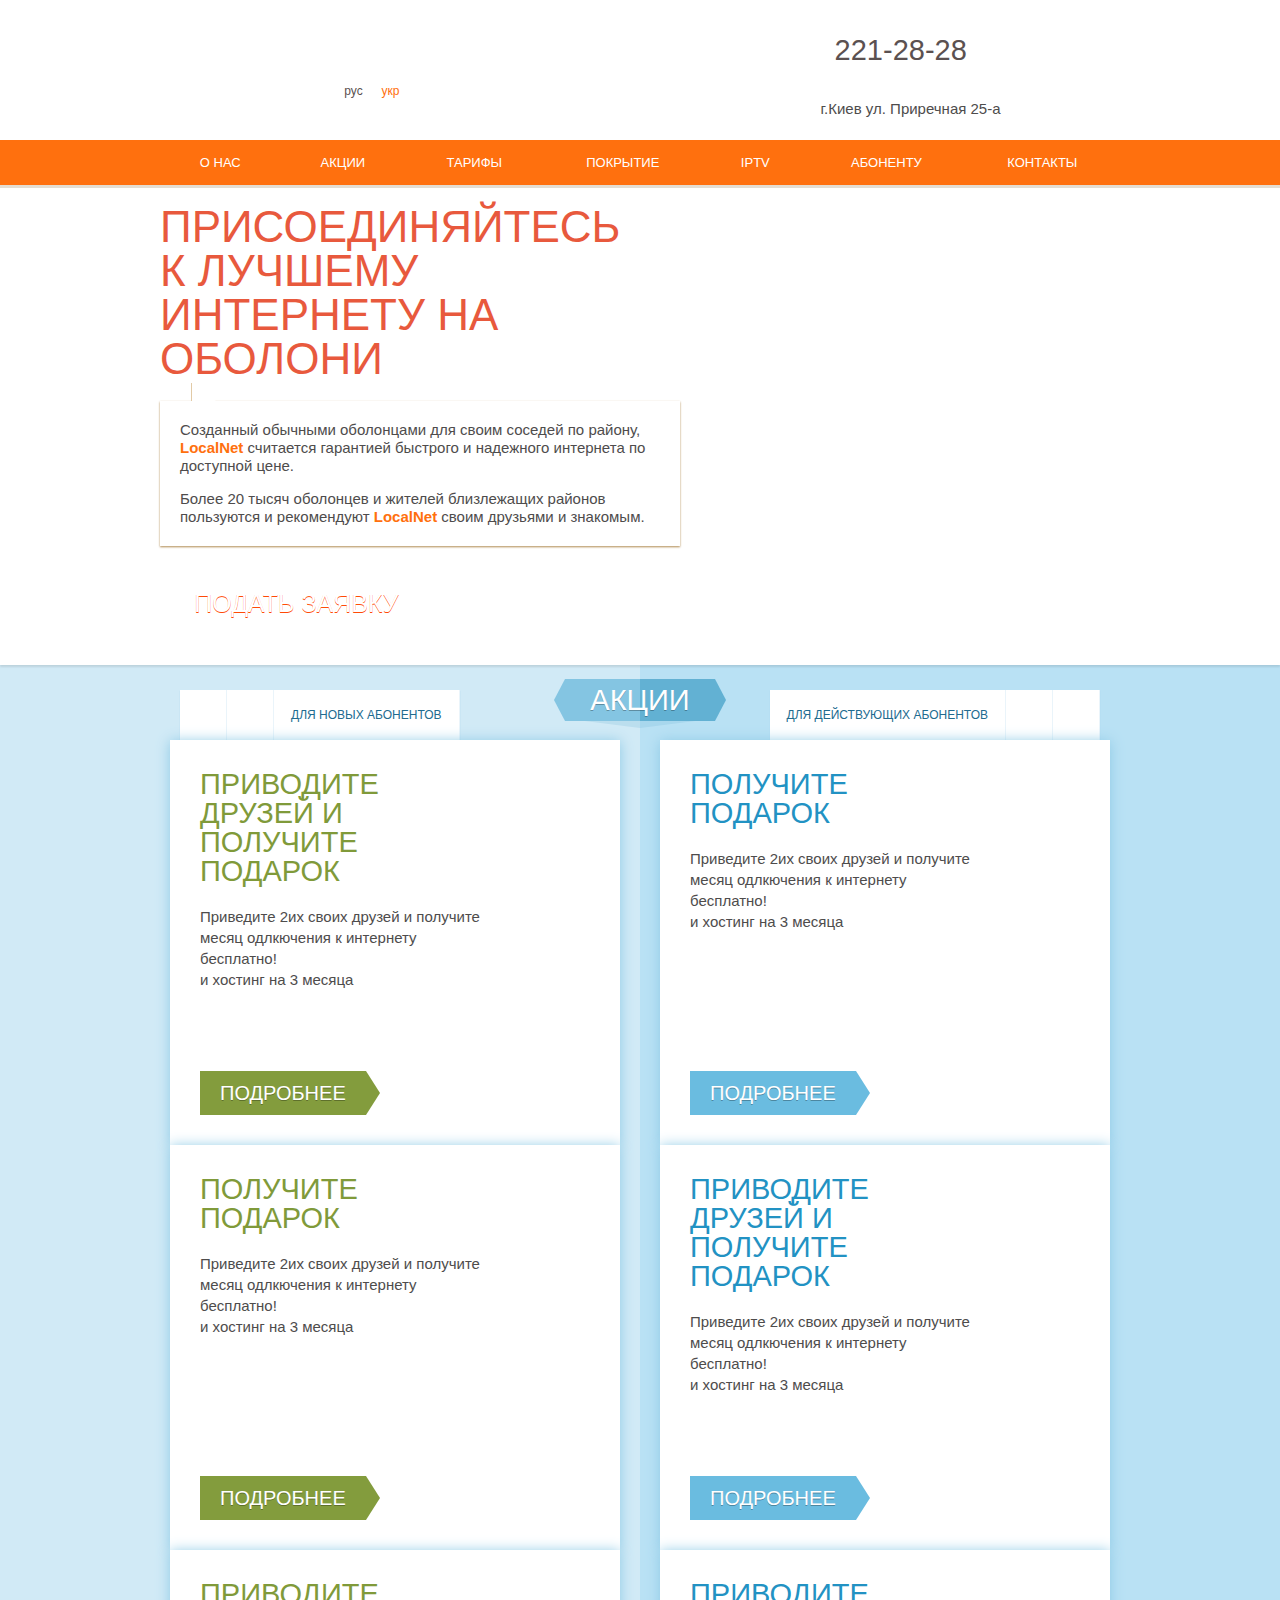
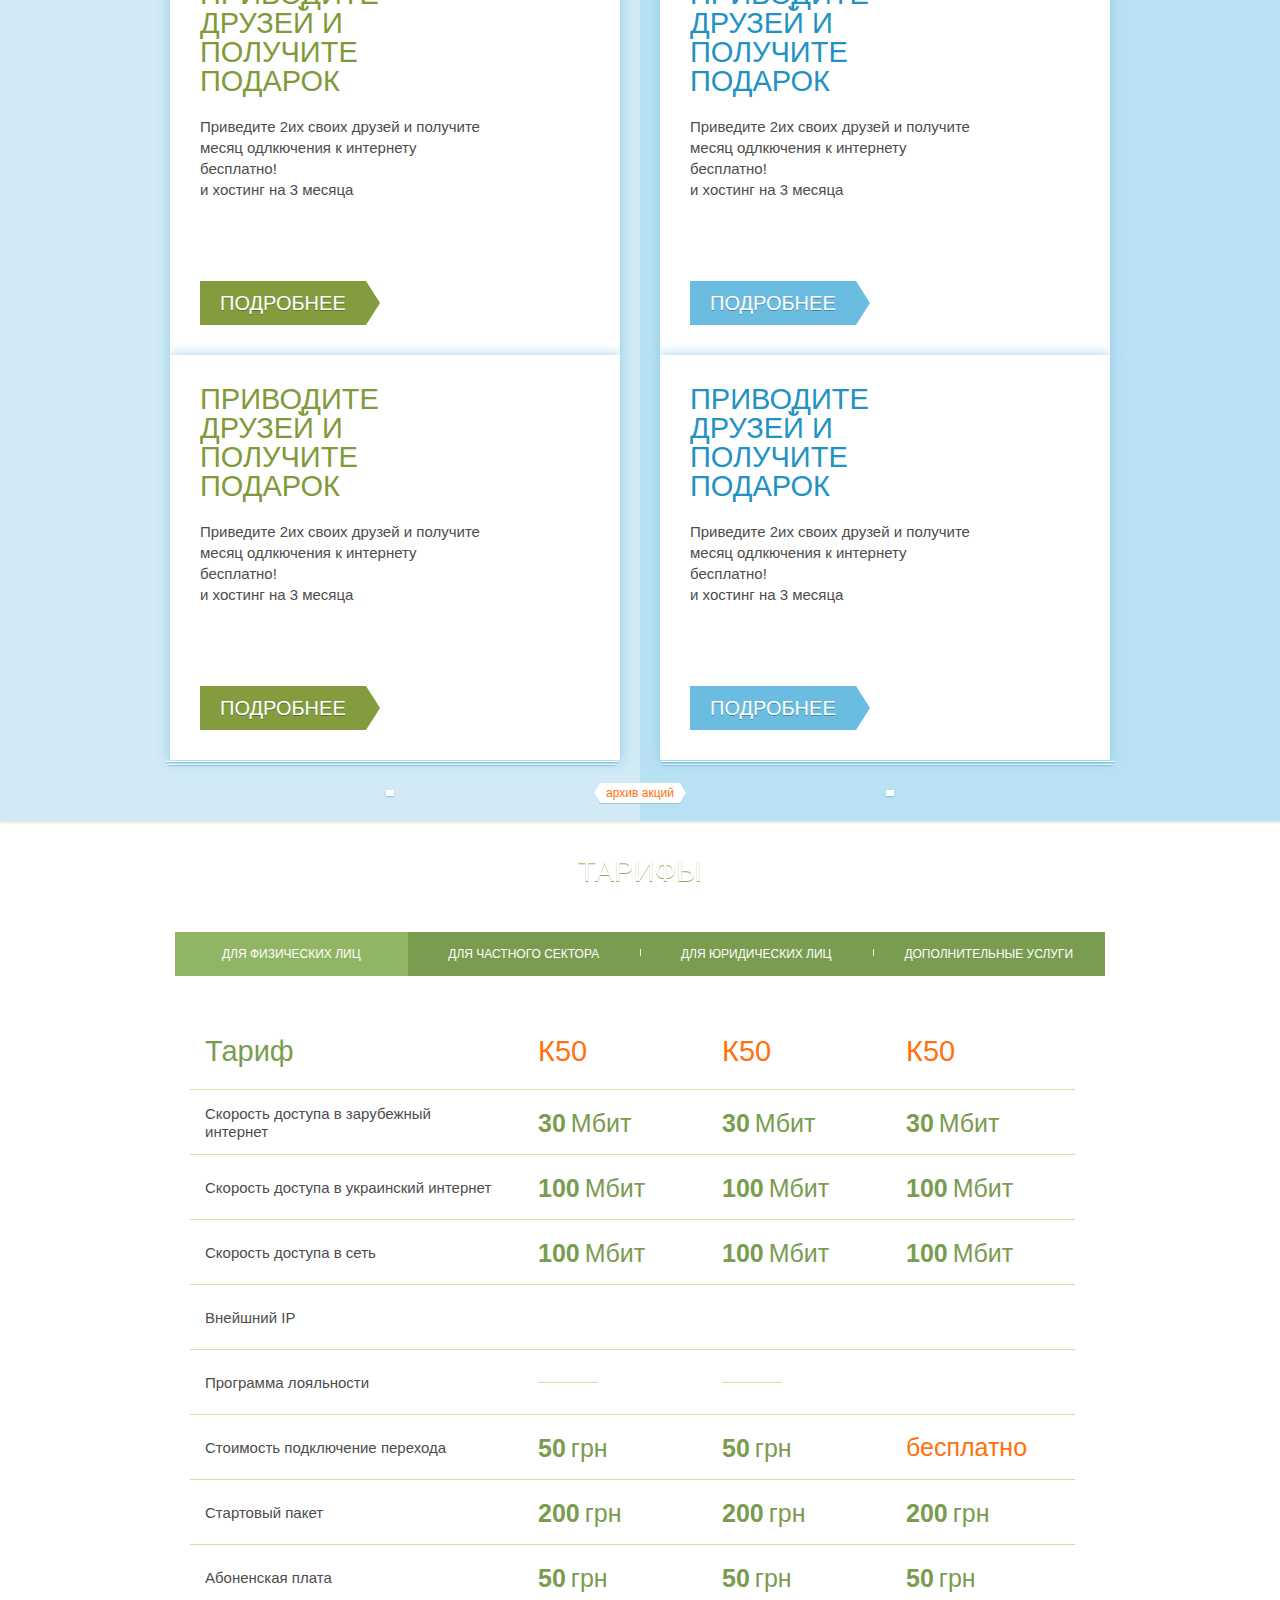
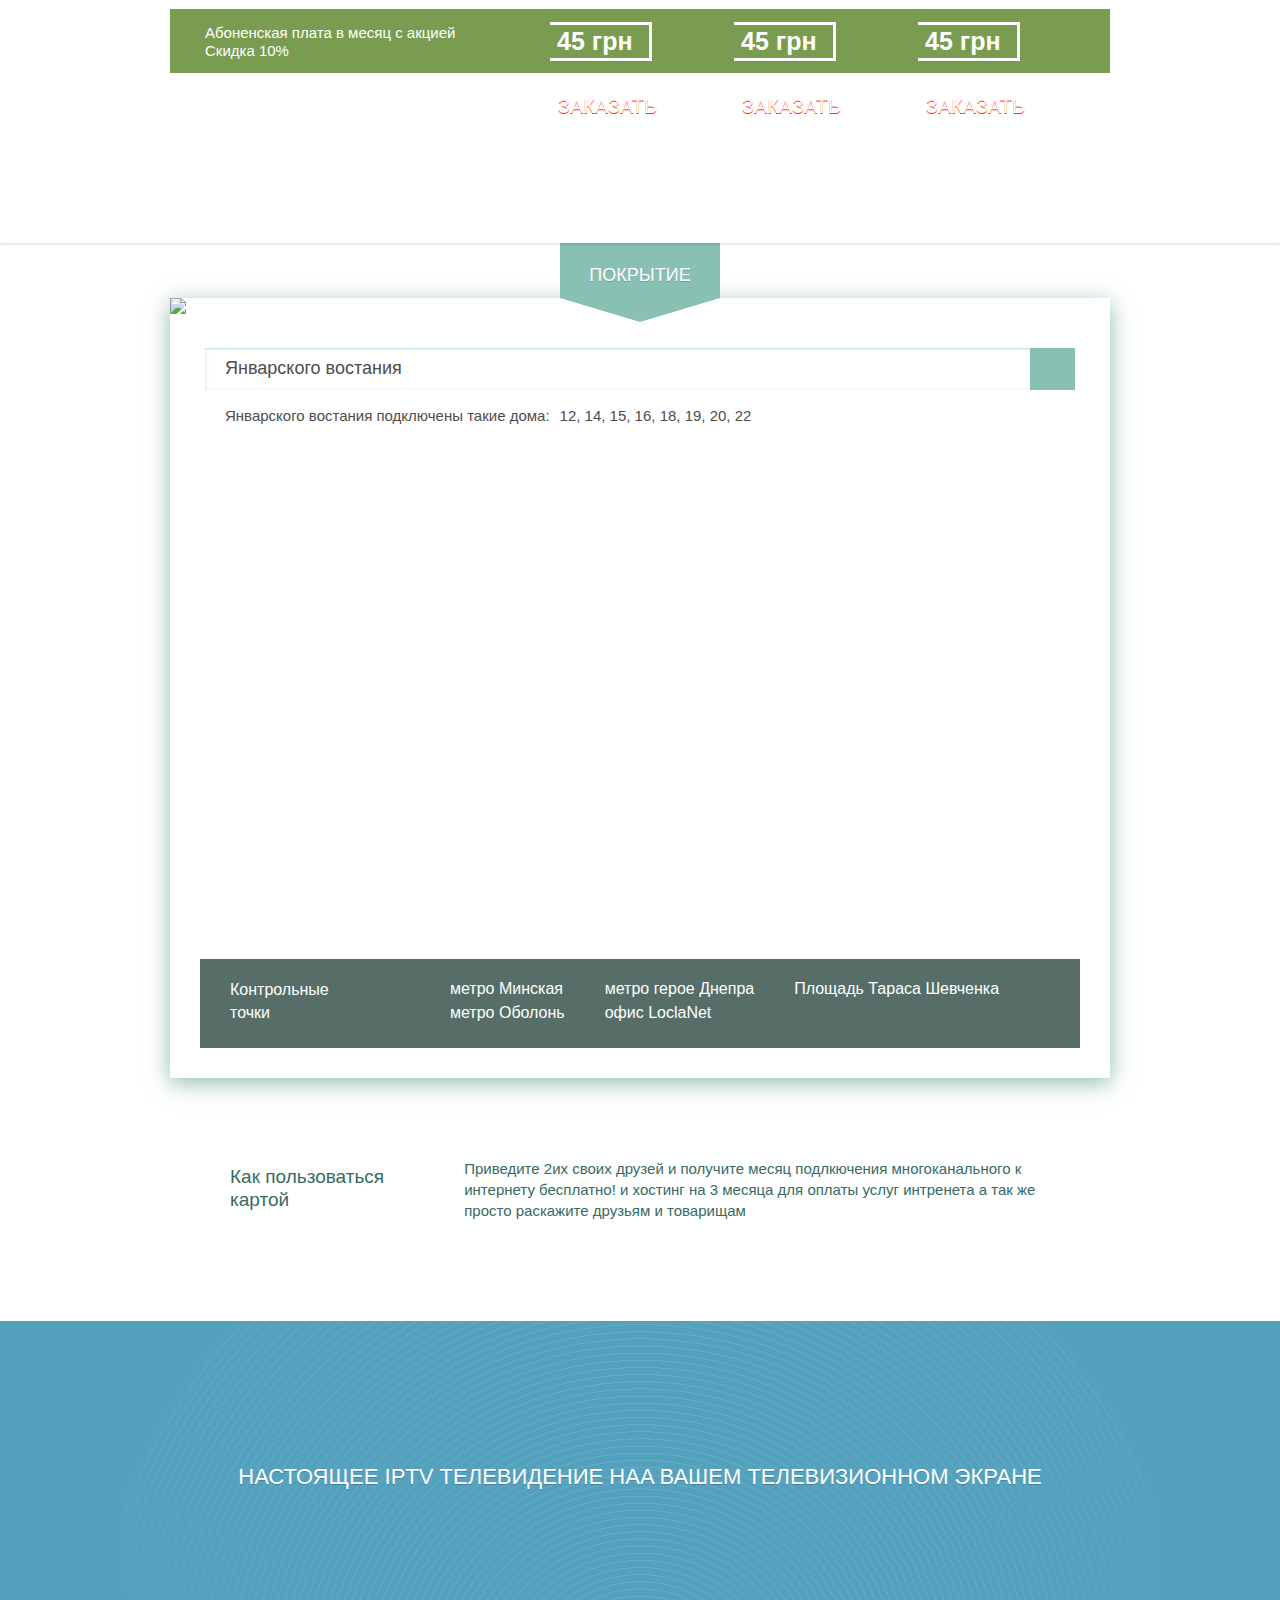
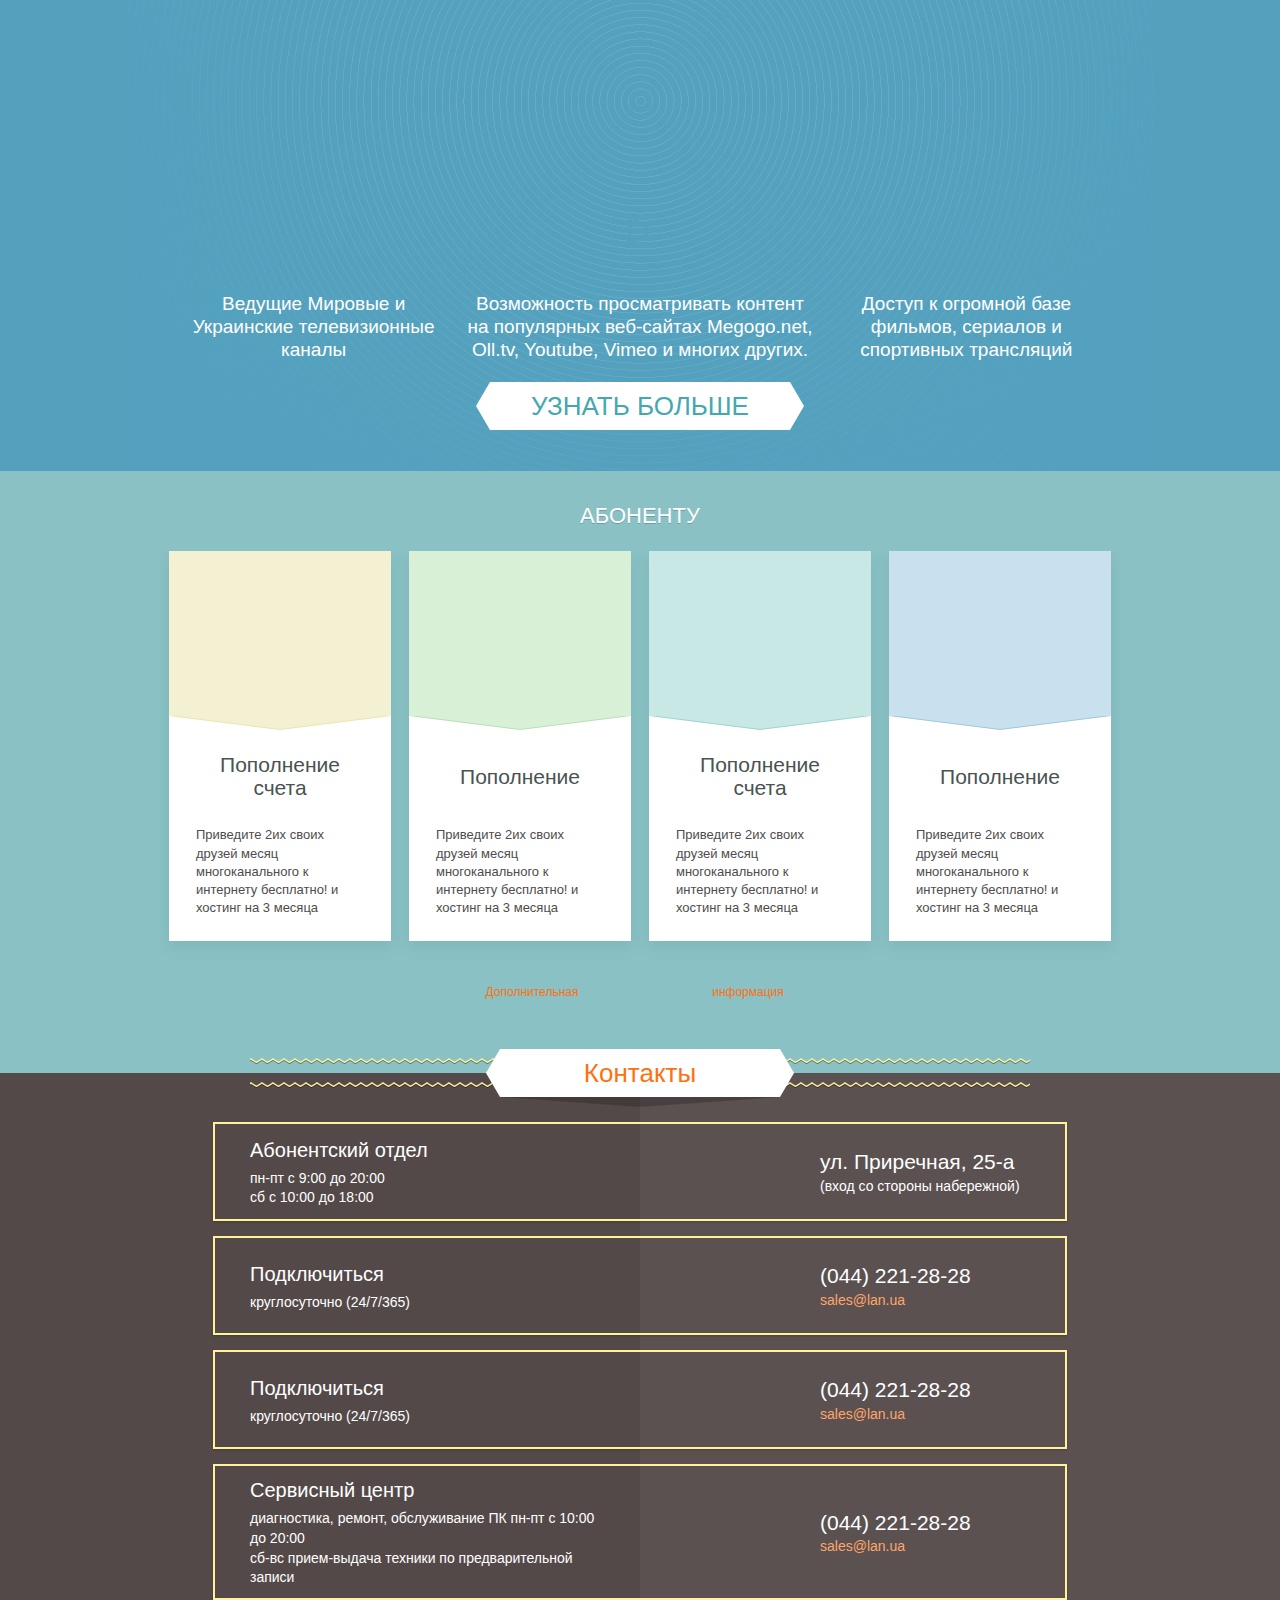
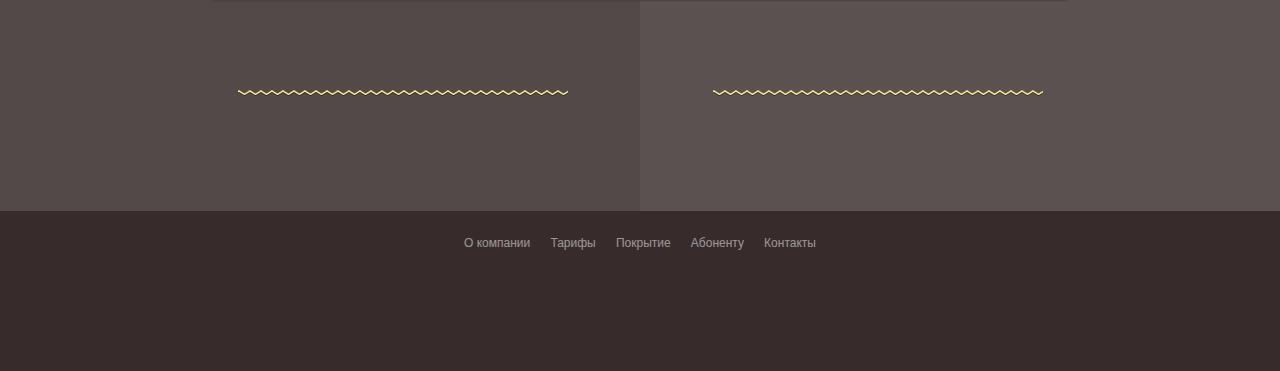
==== commit 7a97d801: "upd main page" ====
--- a/index.html
+++ b/index.html
@@ -25,14 +25,16 @@
 				<div class="header__phone">
 					<i></i>
 					<span>221-28-28</span>
-					<div class="phone-order">
-						<button class="js-phone-order">перезвоните мне</button>
+					<div class="phone-order js-phone-order">
+						<button class="phone-order__btn">перезвоните мне</button>
 						<div class="phone-order__form">
+							<i ></i>
 							<label>
 								<span>ВАШ ТЕЛЕФОН</span>
 								<input type="text">
 							</label>					
-							<button></button>		
+							<button class="phone-order__submit"></button>		
+							<button class="phone-order__close"></button>		
 						</div>
 					</div>
 				</div>
@@ -41,20 +43,21 @@
 			</div>
 		</div>
 	</header>
-	<nav class="nav">
+	<nav class="nav js-nav">
 		<div class="center">
 			<ul class="nav__list">
-				<li><a href="#">О НАС</a></li>
-				<li class="is-active"><a href="#">АКЦИИ</a></li>
-				<li><a href="#">ТАРИФЫ</a></li>
-				<li><a href="#">IPTV</a></li>
-				<li><a href="#">ПОКРЫТИЕ</a></li>
-				<li><a href="#">АБОНЕНТУ</a></li>      
-				<li><a href="#">КОНТАКТЫ</a></li>  
+				<li><span data-item="#m-join">О НАС</span></li>
+				<li><span data-item="#m-action">АКЦИИ</span></li>
+				<li><span data-item="#m-tariff">ТАРИФЫ</span></li>				
+				<li><span data-item="#m-map">ПОКРЫТИЕ</span></li>
+				<li><span data-item="#m-tv">IPTV</span></li>
+				<li><span data-item="#m-user">АБОНЕНТУ</span></li>      
+				<li><span data-item="#m-contacts">КОНТАКТЫ</span></li>  
 			</ul>
 		</div>		
 	</nav>
 	<div class="m-join">
+		<div id="m-join" class="scroll-nav"></div>
 		<div class="m-join__img">
 			<div class="center">
 				<div class="m-join__content">
@@ -72,6 +75,7 @@
 		<div class="m-join__shine"></div>
 	</div>
 	<div class="m-action">
+		<div id="m-action" class="scroll-nav"></div>
 		<div class="center">
 			<div class="m-action__head"><span>АКЦИИ</span></div>
 			<a class="m-action__archive" href="#"><span>архив акций</span><i></i></a>
@@ -80,7 +84,7 @@
 					<div class="m-action__nav-in">
 						<button class="m-action__prev"><i></i></button>
 						<button class="m-action__next"><i></i></button>
-						<div class="m-action__type">ДЛЯ НОВЫХ АБОНЕНТОВ</div>
+						<a class="m-action__type" href="#">ДЛЯ НОВЫХ АБОНЕНТОВ</a>
 					</div>					
 				</div>
 				<div class="m-action__slider">
@@ -112,7 +116,7 @@
 			<div class="m-action__column m-action__column_blue js-m-slider-action">
 				<div class="m-action__nav">	
 					<div class="m-action__nav-in">
-						<div class="m-action__type">ДЛЯ ДЕЙСТВУЮЩИХ АБОНЕНТОВ</div>
+						<a class="m-action__type" href="#">ДЛЯ ДЕЙСТВУЮЩИХ АБОНЕНТОВ</a>
 						<button class="m-action__prev"><i></i></button>
 						<button class="m-action__next"><i></i></button>
 					</div>					
@@ -146,6 +150,7 @@
 		</div>
 	</div>
 	<div class="m-tariff">
+		<div id="m-tariff" class="scroll-nav"></div>
 		<div class="center">
 			<div class="m-tariff__title"><span>ТАРИФЫ</span></div>
 			<ul class="m-tariff__type">
@@ -217,6 +222,7 @@
 		</div>
 	</div>
 	<div class="m-map">
+		<div id="m-map" class="scroll-nav"></div>
 		<div class="center">
 			<div class="m-map__title"><span>ПОКРЫТИЕ</span></div>
 			<div class="m-map__container">
@@ -254,6 +260,7 @@
 		</div>
 	</div>
 	<div class="m-tv">
+		<div id="m-tv" class="scroll-nav"></div>
 		<div class="center">
 			<div class="m-tv__title"></div>
 			<div class="m-tv__title-sub">Настоящее iptv телевидение наa вашем телевизионном экране</div>
@@ -267,6 +274,7 @@
 		</div>		
 	</div>
 	<div class="m-user">
+		<div id="m-user" class="scroll-nav"></div>
 		<div class="center">
 			<div class="m-user__title"><span>АБОНЕНТУ</span></div>
 			<ul class="service">
@@ -283,6 +291,15 @@
 					<a class="service__link" href="#">
 						<div class="service__ico service__ico_2"><i></i></div>
 						<div class="service__detail">
+							<div class="service__title">Пополнение</div>
+							<div class="service__text">Приведите 2их своих друзей месяц многоканального к интернету  бесплатно! и хостинг на 3 месяца</div>
+						</div>
+					</a>					
+				</li>
+				<li class="service__item">
+					<a class="service__link" href="#">
+						<div class="service__ico service__ico_3"><i></i></div>
+						<div class="service__detail">
 							<div class="service__title">Пополнение счета</div>
 							<div class="service__text">Приведите 2их своих друзей месяц многоканального к интернету  бесплатно! и хостинг на 3 месяца</div>
 						</div>
@@ -290,7 +307,25 @@
 				</li>
 				<li class="service__item">
 					<a class="service__link" href="#">
-						<div class="service__ico service__ico_3"><i></i></div>
+						<div class="service__ico service__ico_4"><i></i></div>
+						<div class="service__detail">
+							<div class="service__title">Пополнение</div>
+							<div class="service__text">Приведите 2их своих друзей месяц многоканального к интернету  бесплатно! и хостинг на 3 месяца</div>
+						</div>
+					</a>					
+				</li>
+				<li class="service__item">
+					<a class="service__link" href="#">
+						<div class="service__ico service__ico_5"><i></i></div>
+						<div class="service__detail">
+							<div class="service__title">Пополнение</div>
+							<div class="service__text">Приведите 2их своих друзей месяц многоканального к интернету  бесплатно! и хостинг на 3 месяца</div>
+						</div>
+					</a>					
+				</li>
+				<li class="service__item">
+					<a class="service__link" href="#">
+						<div class="service__ico service__ico_6"><i></i></div>
 						<div class="service__detail">
 							<div class="service__title">Пополнение счета</div>
 							<div class="service__text">Приведите 2их своих друзей месяц многоканального к интернету  бесплатно! и хостинг на 3 месяца</div>
@@ -299,60 +334,32 @@
 				</li>
 				<li class="service__item">
 					<a class="service__link" href="#">
-						<div class="service__ico service__ico_4"><i></i></div>
+						<div class="service__ico service__ico_7"><i></i></div>
+						<div class="service__detail">
+							<div class="service__title">Пополнение</div>
+							<div class="service__text">Приведите 2их своих друзей месяц многоканального к интернету  бесплатно! и хостинг на 3 месяца</div>
+						</div>
+					</a>					
+				</li>
+				<li class="service__item">
+					<a class="service__link" href="#">
+						<div class="service__ico service__ico_8"><i></i></div>
 						<div class="service__detail">
 							<div class="service__title">Пополнение счета</div>
 							<div class="service__text">Приведите 2их своих друзей месяц многоканального к интернету  бесплатно! и хостинг на 3 месяца</div>
 						</div>
 					</a>					
 				</li>
-				<li class="service__item">
-					<a class="service__link" href="#">
-						<div class="service__ico service__ico_1"><i></i></div>
-						<div class="service__detail">
-							<div class="service__title">Пополнение счета</div>
-							<div class="service__text">Приведите 2их своих друзей месяц многоканального к интернету  бесплатно! и хостинг на 3 месяца</div>
-						</div>
-					</a>					
-				</li>
-				<li class="service__item">
-					<a class="service__link" href="#">
-						<div class="service__ico service__ico_2"><i></i></div>
-						<div class="service__detail">
-							<div class="service__title">Пополнение счета</div>
-							<div class="service__text">Приведите 2их своих друзей месяц многоканального к интернету  бесплатно! и хостинг на 3 месяца</div>
-						</div>
-					</a>					
-				</li>
-				<li class="service__item">
-					<a class="service__link" href="#">
-						<div class="service__ico service__ico_3"><i></i></div>
-						<div class="service__detail">
-							<div class="service__title">Пополнение счета</div>
-							<div class="service__text">Приведите 2их своих друзей месяц многоканального к интернету  бесплатно! и хостинг на 3 месяца</div>
-						</div>
-					</a>					
-				</li>
-				<li class="service__item">
-					<a class="service__link" href="#">
-						<div class="service__ico service__ico_4"><i></i></div>
-						<div class="service__detail">
-							<div class="service__title">Пополнение счета</div>
-							<div class="service__text">Приведите 2их своих друзей месяц многоканального к интернету  бесплатно! и хостинг на 3 месяца</div>
-						</div>
-					</a>					
-				</li>
 			</ul>
-			<div class="m-user__more">
-				<a href="#">
-					<span>Дополнительная</span>
-					<i></i>
-					<span>информация</span>
-				</a>
+			<div class="m-user__more js-serice-more">
+				<span>Дополнительная</span>
+				<button></button>
+				<span>информация</span>
 			</div>
 		</div>
 	</div>
 	<div class="m-contacts">
+		<div id="m-contacts" class="scroll-nav"></div>
 		<div class="center">
 			<div class="m-contacts__title"><span>Контакты<i></i></span></div>
 			<div class="m-contacts__item">
@@ -426,25 +433,26 @@
 			</div>
 		</div>
 	</div>
-	<footer class="footer">
-		<div class="center">
-			<nav class="footer__nav">
-				<ul>
-					<li><a href="#">О компании</a></li>
-					<li><a href="#">Тарифы</a></li>
-					<li><a href="#">Покрытие</a></li>
-					<li><a href="#">Абоненту</a></li>                              
-					<li><a href="#">Контакты</a></li>
-				</ul>
-			</nav>
-			<ul class="social">
-				<li><a class="social__tw" href="#"></a></li>
-				<li><a class="social__fb" href="#"></a></li>
-				<li><a class="social__vk" href="#"></a></li>
-			</ul>
-		</div>
-	</footer>
+	<div class="push"></div>
 </div>
 <!-- END out-->
+<footer class="footer">
+	<div class="center">
+		<nav class="footer__nav">
+			<ul>
+				<li><a href="#">О компании</a></li>
+				<li><a href="#">Тарифы</a></li>
+				<li><a href="#">Покрытие</a></li>
+				<li><a href="#">Абоненту</a></li>                              
+				<li><a href="#">Контакты</a></li>
+			</ul>
+		</nav>
+		<ul class="social">
+			<li><a class="social__tw" href="#"></a></li>
+			<li><a class="social__fb" href="#"></a></li>
+			<li><a class="social__vk" href="#"></a></li>
+		</ul>
+	</div>
+</footer>
 </body>
 </html>--- a/css/screen.css
+++ b/css/screen.css
@@ -24,75 +24,221 @@
 
 @font-face { font-family: light; src: url("fonts/ubuntu-light.eot"); src: url("fonts/ubuntu-light.eot?#iefix") format("embedded-opentype"), url("fonts/ubuntu-light.woff") format("woff"), url("fonts/ubuntu-light.ttf") format("truetype"); font-weight: normal; font-style: normal; }
 
-body { min-width: 960px; font-family: "reg", arial, sans-serif; font-size: 15px; line-height: 1.4; }
-
-a { text-decoration: none; }
+body { min-width: 960px; font-family: "reg", arial, sans-serif; font-size: 15px; line-height: 1.4; color: #4e4c4c; }
+
+a { text-decoration: none; color: #ff700e; }
+
+strong { font-family: "bold", arial, sans-serif; }
+
+.out { min-height: 100%; height: auto !important; height: 100%; margin-bottom: -160px; }
+
+.out_nav_fixed { padding-top: 45px; }
+.out_nav_fixed .nav { position: fixed; top: 0; left: 0; right: 0; }
+
+.push { height: 160px; clear: both; }
 
 .center { position: relative; width: 960px; margin: 0 auto; }
 
 .header { position: relative; height: 140px; }
 
-.logo { position: absolute; top: 15px; left: 0; background: url('../img/icons-s97acafd886.png') 0 -379px no-repeat; width: 136px; height: 104px; font: 0/0 a; text-shadow: none; color: transparent; }
+.logo { position: absolute; top: 15px; left: 0; background: url('../img/icons-s780b50849a.png') 0 -379px no-repeat; width: 136px; height: 104px; font: 0/0 a; text-shadow: none; color: transparent; }
 
 .lang { position: absolute; top: 83px; left: 175px; font-size: 0; }
 .lang a { display: inline-block; width: 37px; height: 16px; vertical-align: top; font-size: 12px; line-height: 16px; text-align: center; color: #ff700e; }
-.lang a.is-active { background: url('../img/icons-s97acafd886.png') 0 -2512px no-repeat; color: #5b5151; }
+.lang a.is-active { background: url('../img/icons-s780b50849a.png') 0 -3236px no-repeat; color: #5b5151; }
 
 .header__info { position: absolute; top: 30px; right: 10px; }
 
 .header__phone { margin-bottom: 7px; }
 .header__phone > i, .header__phone > span { display: inline-block; vertical-align: middle; }
-.header__phone > i { margin-right: 15px; background: url('../img/icons-s97acafd886.png') 0 -2019px no-repeat; width: 28px; height: 34px; }
+.header__phone > i { margin-right: 15px; background: url('../img/icons-s780b50849a.png') 0 -2700px no-repeat; width: 28px; height: 34px; }
 .header__phone > span { margin-right: 15px; font-family: "bold", arial, sans-serif; font-size: 29px; color: #5b5151; }
 
 .phone-order { position: relative; display: inline-block; vertical-align: middle; }
-.phone-order > button { background: url('../img/icons-s97acafd886.png') 0 -2225px no-repeat; width: 124px; height: 18px; font-size: 12px; color: white; text-align: center; line-height: 18px; }
+
+.phone-order__btn { background: url('../img/icons-s780b50849a.png') 0 -2949px no-repeat; width: 124px; height: 18px; font-size: 12px; color: white; text-align: center; line-height: 18px; }
 
 .phone-order__form { display: none; position: absolute; top: 30px; right: -3px; width: 225px; padding: 15px 70px 15px 25px; background: white; box-shadow: 0 1px 13px rgba(66, 151, 190, 0.73); z-index: 100; }
 .phone-order__form:before { content: ""; position: absolute; top: -7px; right: 56px; width: 0px; height: 0px; border-style: solid; border-width: 0 7px 7px 7px; border-color: transparent transparent white transparent; }
 .phone-order__form label, .phone-order__form span { display: block; text-transform: uppercase; font-size: 12px; color: #5b5151; }
 .phone-order__form span { margin-bottom: 7px; }
 .phone-order__form input { width: 205px; height: 36px; padding: 0 10px; background-color: #e1eff5; box-shadow: inset 0 1px 3px rgba(0, 0, 0, 0.2); font-size: 18px; color: #5b5151; }
-.phone-order__form button { position: absolute; bottom: 15px; right: 17px; background: url('../img/icons-s97acafd886.png') 0 -1869px no-repeat; width: 44px; height: 36px; }
+
+.phone-order__submit { position: absolute; bottom: 15px; right: 17px; background: url('../img/icons-s780b50849a.png') 0 -2509px no-repeat; width: 44px; height: 36px; }
+
+.phone-order__close { position: absolute; top: 5px; right: 5px; background: url('../img/icons-s780b50849a.png') 0 -2291px no-repeat; width: 10px; height: 10px; }
 
 .arr-line { height: 4px; margin-bottom: 15px; background: url(../img/icons/arr-line.png) repeat-x 0 0; }
 
 .header__address i, .header__address span { display: inline-block; vertical-align: middle; }
-.header__address i { margin: 0 8px 0 14px; background: url('../img/icons-s97acafd886.png') 0 -2292px no-repeat; width: 11px; height: 19px; }
-.header__address span { font-family: "bold", arial, sans-serif; color: #4e4c4c; }
+.header__address i { margin: 0 8px 0 14px; background: url('../img/icons-s780b50849a.png') 0 -3016px no-repeat; width: 11px; height: 19px; }
+.header__address span { font-family: "bold", arial, sans-serif; }
 
 .nav { position: relative; background: #ff700e; box-shadow: 0 3px 0 rgba(125, 87, 25, 0.2); z-index: 20; }
 .nav .center { display: table; }
 
 .nav__list { display: table-row; }
-.nav__list li { display: table-cell; }
-.nav__list li:first-child a:before { display: none; }
+.nav__list li { display: table-cell; -webkit-transition: background 0.2s linear; -moz-transition: background 0.2s linear; -o-transition: background 0.2s linear; transition: background 0.2s linear; }
+.nav__list li:first-child a:before, .nav__list li:first-child span:before { display: none; }
 .nav__list li.is-active { background: #878786; }
-.nav__list li.is-active a:before { display: none; }
-.nav__list li.is-active + li a:before { display: none; }
-.nav__list a { position: relative; display: block; height: 45px; padding: 0 30px; line-height: 45px; font-family: "bold", arial, sans-serif; font-size: 13px; color: white; text-align: center; }
-.nav__list a:before { content: ""; position: absolute; top: 20px; left: -2px; background: url('../img/icons-s97acafd886.png') 0 -2561px no-repeat; width: 5px; height: 5px; }
+.nav__list li.is-active:hover { background: #878786; }
+.nav__list li.is-active a:before, .nav__list li.is-active span:before { display: none; }
+.nav__list li.is-active + li a:before, .nav__list li.is-active + li span:before { display: none; }
+.nav__list li:hover { background: rgba(255, 255, 255, 0.2); }
+.nav__list a, .nav__list span { position: relative; display: block; height: 45px; padding: 0 30px; line-height: 45px; font-family: "bold", arial, sans-serif; font-size: 13px; color: white; text-align: center; cursor: pointer; }
+.nav__list a:before, .nav__list span:before { content: ""; position: absolute; top: 20px; left: -2px; background: url('../img/icons-s780b50849a.png') 0 -3285px no-repeat; width: 5px; height: 5px; }
 
 .footer { background: #382b2b; }
+.footer .center { height: 160px; }
 
 .footer__nav { padding: 20px 0 30px; text-align: center; }
 .footer__nav ul, .footer__nav li { display: inline-block; vertical-align: top; }
 .footer__nav li { margin: 0 8px; }
 .footer__nav a { font-size: 12px; color: white; opacity: 0.5; }
 
-.social { padding-bottom: 65px; text-align: center; }
+.social { text-align: center; }
 .social li { display: inline-block; margin: 0 5px; vertical-align: top; }
 .social a { display: block; }
 
-.social__tw { background: url('../img/icons-s97acafd886.png') 0 -2161px no-repeat; width: 22px; height: 22px; }
-
-.social__fb { background: url('../img/icons-s97acafd886.png') 0 -2193px no-repeat; width: 22px; height: 22px; }
-
-.social__vk { background: url('../img/icons-s97acafd886.png') 0 -2129px no-repeat; width: 22px; height: 22px; }
-
-.l { width: 100%; display: inline-block; }
-.l .l-col1 { float: left; width: 20%; }
-.l .l-col2 { float: right; width: 70%; }
+.social__tw { background: url('../img/icons-s780b50849a.png') 0 -2885px no-repeat; width: 22px; height: 22px; }
+
+.social__fb { background: url('../img/icons-s780b50849a.png') 0 -2917px no-repeat; width: 22px; height: 22px; }
+
+.social__vk { background: url('../img/icons-s780b50849a.png') 0 -2853px no-repeat; width: 22px; height: 22px; }
+
+.layout { *zoom: 1; }
+.layout:after { content: " "; display: table; clear: both; }
+
+.sidebar { float: left; width: 200px; }
+
+.column { float: right; width: 730px; }
+
+.nav-inner { position: relative; padding: 25px 0 25px 7px; background: white; margin-bottom: 30px; box-shadow: 0 5px 13px rgba(78, 133, 137, 0.19); }
+.nav-inner:before { content: ""; position: absolute; top: -4px; left: 50%; margin-left: -12px; background: url('../img/icons-s780b50849a.png') 0 -1822px no-repeat; width: 25px; height: 15px; }
+.nav-inner:after { content: ""; position: absolute; left: 0; right: 0; bottom: -6px; height: 6px; background: url(../img/icons/inner-nav-arr-down.png) repeat-x -4px 0; }
+.nav-inner li { margin-top: 8px; }
+.nav-inner li:first-child { margin: 0; }
+.nav-inner li.is-active a { position: relative; background: #878786; margin-right: -3px; color: white; }
+.nav-inner li.is-active a:before, .nav-inner li.is-active a:after { content: ""; position: absolute; top: 0; }
+.nav-inner li.is-active a:before { left: 0; width: 0px; height: 0px; border-style: solid; border-width: 12.5px 0 12.5px 5px; border-color: transparent transparent transparent white; }
+.nav-inner li.is-active a:after { right: -5px; width: 0px; height: 0px; border-style: solid; border-width: 12.5px 0 12.5px 5px; border-color: transparent transparent transparent #878786; }
+.nav-inner li.is-active i { background: url('../img/icons-s780b50849a.png') 0 -722px no-repeat; width: 4px; height: 7px; }
+.nav-inner a { position: relative; display: block; padding: 5px 15px 5px 30px; font-size: 13px; line-height: 1.2; }
+.nav-inner i { position: absolute; top: 9px; left: 13px; background: url('../img/icons-s780b50849a.png') 0 -705px no-repeat; width: 4px; height: 7px; }
+
+.works { margin-bottom: 50px; }
+.works tr:last-child td { border: none; }
+.works th { padding: 15px; background: #745d4d; font-size: 13px; font-weight: normal; color: white; text-align: left; }
+.works td { padding: 10px; }
+.works .works__title { border-bottom: 2px solid #ff700e; font-family: "bold", arial, sans-serif; font-size: 17px; }
+.works .works__title_mod { padding-top: 25px; }
+
+.works__type td { border-bottom: 1px solid #d5c4b9; }
+.works__type:hover td { background: #ff700e; color: white; }
+
+.works__type_first td { padding-top: 20px; }
+
+.title-out { margin-bottom: 25px; }
+.title-out > img { float: right; margin: 0 0 20px 40px; }
+.title-out .title { margin-bottom: 20px; }
+
+.title { font-family: "light", arial, sans-serif; font-size: 38px; color: #ff700e; text-transform: uppercase; line-height: 1.1; }
+
+.title_bigger { font-size: 48px; }
+
+.title_small { font-size: 24px; }
+
+.content { margin-bottom: 30px; }
+.content p { margin-bottom: 15px; }
+.content ol { counter-reset: my-counter; }
+.content ol li { position: relative; margin-bottom: 20px; padding-left: 45px; font-size: 19px; }
+.content ol li:before { position: absolute; top: -1px; left: 0; width: 28px; height: 28px; background: #ff700e; border-radius: 50%; content: counter(my-counter); counter-increment: my-counter; text-align: center; line-height: 28px; color: white; }
+
+.popup { position: fixed; top: 0; left: 0; right: 0; bottom: 0; padding: 100px 0; background: rgba(31, 53, 61, 0.7); overflow: auto; }
+
+.popup__in { width: 524px; margin: 0 auto; background: white; box-shadow: 0 1px 13px rgba(0, 0, 0, 0.3); }
+
+.popup__head { position: relative; background: #ff7b15; }
+.popup__head:after, .popup__head:before { content: ""; position: absolute; bottom: -7px; background: url('../img/icons-s780b50849a.png') 0 -1050px no-repeat; width: 227px; height: 7px; }
+.popup__head:before { left: 0; }
+.popup__head:after { right: 0; }
+
+.popup__title { padding: 12px 70px 8px; text-align: center; font-family: "light", arial, sans-serif; color: white; text-transform: uppercase; font-size: 29px; }
+
+.popup__close { position: absolute; top: 17px; right: 28px; background: url('../img/icons-s780b50849a.png') 0 -2601px no-repeat; width: 31px; height: 31px; }
+
+.popup__ico { position: absolute; bottom: -7px; left: 50%; margin-left: -40px; width: 80px; height: 10px; background: #ff7b15; font-size: 0; }
+
+.popup__ico-arr { display: inline-block; width: 0px; height: 0px; border-style: solid; border-width: 40px 40px 0 40px; border-color: #ff7b15 transparent transparent transparent; vertical-align: top; }
+
+.popup__ico-zayavka { position: absolute; bottom: -16px; left: 24px; background: url('../img/icons-s780b50849a.png') 0 -2744px no-repeat; width: 33px; height: 33px; }
+
+.popup__content { padding: 55px 35px; background: white; }
+
+.popup__form-button { padding-top: 35px; text-align: center; }
+.popup__form-button .btn { text-align: center; }
+
+.popup__form-text { text-align: center; }
+.popup__form-text p { margin-top: 10px; }
+.popup__form-text p:first-child { margin: 0; }
+.popup__form-text strong { font-family: "bold", arial, sans-serif; font-weight: normal; }
+.popup__form-text span { font-family: "bold", arial, sans-serif; color: #ff700e; }
+
+.btn { position: relative; height: 48px; padding: 0 30px; background: #ff700e; font-family: "bold", arial, sans-serif; font-size: 20px; color: white; text-shadow: 0 1px 0 #ff4b07; }
+.btn:before, .btn:after { content: ""; position: absolute; top: 0; }
+.btn:before { left: -14px; width: 0px; height: 0px; border-style: solid; border-width: 24px 14px 24px 0; border-color: transparent #ff700e transparent transparent; }
+.btn:after { right: -14px; width: 0px; height: 0px; border-style: solid; border-width: 24px 0 24px 14px; border-color: transparent transparent transparent #ff700e; }
+
+.btn_small { height: 36px; padding: 0 15px; font-size: 15px; }
+.btn_small:before { left: -10px; width: 0px; height: 0px; border-style: solid; border-width: 18px 10px 18px 0; border-color: transparent #ff700e transparent transparent; }
+.btn_small:after { right: -10px; width: 0px; height: 0px; border-style: solid; border-width: 18px 0 18px 10px; border-color: transparent transparent transparent #ff700e; }
+
+.btn_white { background: white; color: #535353; text-shadow: none; }
+.btn_white:before { border-color: transparent white transparent transparent; }
+.btn_white:after { border-color: transparent transparent transparent white; }
+
+.field { display: block; margin-bottom: 15px; font-size: 0; }
+
+.field__title, .field__input, .field__captcha, .select { display: inline-block; vertical-align: middle; }
+
+.field__title { width: 160px; margin-right: 15px; font-size: 15px; }
+
+.field__input input { width: 270px; height: 38px; padding: 0 10px; background-color: #e1eff5; box-shadow: inset 0 1px 3px rgba(0, 0, 0, 0.2); -webkit-box-sizing: border-box; -moz-box-sizing: border-box; box-sizing: border-box; font-size: #4e4c4c; font-size: 15px; }
+
+.field__captcha { margin-right: 12px; }
+
+.field__input_sm input { width: 84px; }
+
+.select { position: relative; cursor: pointer; font-family: "bold", arial, sans-serif; font-size: 16px; text-transform: uppercase; }
+
+.select__value { position: relative; height: 38px; padding: 0 30px 0 10px; background-color: #e1eff5; box-shadow: inset 0 1px 3px rgba(0, 0, 0, 0.2); line-height: 38px; }
+.select__value:after { content: ""; position: absolute; top: 16px; right: 10px; width: 0px; height: 0px; border-style: solid; border-width: 6px 5px 0 5px; border-color: #4e4c4c transparent transparent transparent; }
+
+.select__options { display: none; position: absolute; top: 100%; left: 0; right: 0; background-color: #e1eff5; box-shadow: inset 0 1px 3px rgba(0, 0, 0, 0.2); }
+.select__options li { padding: 5px 10px; }
+
+.tab { margin-bottom: 80px; }
+
+.tab__nav { position: relative; font-size: 0; z-index: 2; }
+.tab__nav button { height: 55px; padding: 0 40px; background: none; font-family: "bold", arial, sans-serif; font-size: 14px; color: #ff700e; }
+.tab__nav button.is-active { background: #fdefd7; color: #878786; }
+
+.tab__content { position: relative; padding: 30px 40px; background: #fdefd7; }
+.tab__content:after { content: ""; position: absolute; left: 0; right: 0; bottom: -6px; height: 6px; background: url(../img/icons/action-arrow.png) repeat-x -4px 0; }
+
+.action__item { position: relative; display: block; width: 280px; margin-bottom: 40px; background: white; box-shadow: 0 5px 13px rgba(78, 133, 137, 0.19); }
+.action__item .title { margin-bottom: 15px; color: #e8593d; }
+.action__item .content { margin-bottom: 15px; color: #4e4c4c; }
+.action__item .btn:before { display: none; }
+
+.action__pic img { display: block; }
+
+.action__content { padding: 25px; }
+
+.action__item_pic .btn { position: absolute; bottom: 15px; left: 20px; height: 26px; padding: 0 10px; color: #e8593d; font-size: 11px; }
+.action__item_pic .btn:after { right: -10px; width: 0px; height: 0px; border-style: solid; border-width: 13px 0 13px 10px; border-color: transparent transparent transparent white; }
+
+.scroll-nav { position: absolute; top: -45px; left: 0; right: 0; }
 
 .m-join { position: relative; background: url(../img/join-bg.jpg); box-shadow: 0 2px 2px rgba(0, 0, 0, 0.1); overflow: hidden; z-index: 18; }
 .m-join .center { height: 480px; }
@@ -105,12 +251,12 @@
 
 .m-join__title { padding: 20px 0; font-family: "light", arial, sans-serif; font-size: 44px; color: #e8593d; text-transform: uppercase; line-height: 1; }
 
-.m-join__text { position: relative; margin-bottom: 25px; padding: 20px 20px 5px; background: rgba(255, 255, 255, 0.9); box-shadow: 0 1px 2px #b08b52; color: #4e4c4c; }
+.m-join__text { position: relative; margin-bottom: 25px; padding: 20px 20px 5px; background: rgba(255, 255, 255, 0.9); box-shadow: 0 1px 2px #b08b52; }
 .m-join__text p { margin-bottom: 15px; line-height: 1.2; }
 .m-join__text strong { font-family: "bold", arial, sans-serif; color: #ff700e; }
 .m-join__text:before { content: ""; position: absolute; top: -18px; left: 32px; width: 0px; height: 0px; border-style: solid; border-width: 18px 0 0 24px; border-color: transparent transparent transparent rgba(255, 255, 255, 0.9); box-shadow: -1px 0 0 #e2caa6; }
 
-.m-join__btn a { display: inline-block; line-height: 64px; text-align: center; vertical-align: top; background: url('../img/icons-s97acafd886.png') 0 -888px no-repeat; width: 273px; height: 67px; font-family: "bold", arial, sans-serif; font-size: 25px; color: white; text-shadow: 0 1px 0 #ff4a07; }
+.m-join__btn a { display: inline-block; line-height: 64px; text-align: center; vertical-align: top; background: url('../img/icons-s780b50849a.png') 0 -1154px no-repeat; width: 273px; height: 67px; font-family: "bold", arial, sans-serif; font-size: 25px; color: white; text-shadow: 0 1px 0 #ff4a07; }
 
 .m-action { position: relative; background: #d1eaf6; box-shadow: 0 2px 2px rgba(0, 0, 0, 0.1); z-index: 16; }
 .m-action:after { content: ""; position: absolute; top: 0; right: 0; left: 50%; bottom: 0; background: #b9e1f4; }
@@ -127,9 +273,9 @@
 .m-action__prev, .m-action__next { width: 47px; }
 .m-action__prev i, .m-action__next i { display: inline-block; vertical-align: middle; }
 
-.m-action__prev i { background: url('../img/icons-s97acafd886.png') 0 -2399px no-repeat; width: 18px; height: 29px; }
-
-.m-action__next i { background: url('../img/icons-s97acafd886.png') 0 -2253px no-repeat; width: 18px; height: 29px; }
+.m-action__prev i { background: url('../img/icons-s780b50849a.png') 0 -3123px no-repeat; width: 18px; height: 29px; }
+
+.m-action__next i { background: url('../img/icons-s780b50849a.png') 0 -2977px no-repeat; width: 18px; height: 29px; }
 
 .m-action__type { padding: 0 17px; line-height: 50px; font-family: "light", arial, sans-serif; font-size: 12px; color: #216b8f; }
 
@@ -146,7 +292,7 @@
 
 .m-action__title { margin-bottom: 20px; font-family: "light", arial, sans-serif; font-size: 29px; color: #809a3a; line-height: 1; text-transform: uppercase; }
 
-.m-action__text { color: #4e4c4c; font-size: 15px; }
+.m-action__text { font-size: 15px; }
 
 .m-action__pager { text-align: center; font-size: 0; }
 
@@ -174,8 +320,8 @@
 
 .m-action__column_blue { padding: 0 0 0 20px; }
 .m-action__column_blue .m-action__nav { margin: 0 20px 0 0; text-align: right; }
-.m-action__column_blue .m-action__prev i { background: url('../img/icons-s97acafd886.png') 0 -2360px no-repeat; width: 18px; height: 29px; }
-.m-action__column_blue .m-action__next i { background: url('../img/icons-s97acafd886.png') 0 -2321px no-repeat; width: 18px; height: 29px; }
+.m-action__column_blue .m-action__prev i { background: url('../img/icons-s780b50849a.png') 0 -3084px no-repeat; width: 18px; height: 29px; }
+.m-action__column_blue .m-action__next i { background: url('../img/icons-s780b50849a.png') 0 -3045px no-repeat; width: 18px; height: 29px; }
 .m-action__column_blue .m-action__content { margin: 0 10px 0 0; }
 .m-action__column_blue .m-action__content:before { left: auto; right: -10px; background: url(../img/icons/action-circle-right.png) repeat-y; }
 .m-action__column_blue .m-action__title { color: #2292c3; }
@@ -185,13 +331,13 @@
 .m-action__column_blue .m-action__slider:after { left: 2px; bottom: -2px; right: 6px; }
 .m-action__column_blue .m-action__slider:before { left: 4px; bottom: -5px; right: 8px; }
 
-.m-tariff { position: relative; padding: 40px 0 30px; background: url(../img/tariff-bg.jpg); box-shadow: 0 2px 2px rgba(0, 0, 0, 0.1); z-index: 14; }
+.m-tariff { position: relative; padding: 30px 0; background: url(../img/tariff-bg.jpg); box-shadow: 0 2px 2px rgba(0, 0, 0, 0.1); z-index: 14; }
 
 .m-tariff__title { position: relative; margin-bottom: 40px; text-align: center; overflow: hidden; }
 .m-tariff__title:before, .m-tariff__title:after { content: ""; position: absolute; top: 16px; left: 0; width: 248px; height: 8px; background: url(../img/icons/arr-yellow.png) repeat-x 0 0; }
 .m-tariff__title:after { left: auto; right: 0; }
 .m-tariff__title span { position: relative; display: inline-block; vertical-align: top; font-family: "bold", arial, sans-serif; font-size: 29px; color: white; text-shadow: 0 1px 0 #89ad56; }
-.m-tariff__title span:before, .m-tariff__title span:after { content: ""; position: absolute; top: 14px; left: -95px; background: url('../img/icons-s97acafd886.png') 0 -2538px no-repeat; width: 74px; height: 13px; }
+.m-tariff__title span:before, .m-tariff__title span:after { content: ""; position: absolute; top: 14px; left: -95px; background: url('../img/icons-s780b50849a.png') 0 -3262px no-repeat; width: 74px; height: 13px; }
 .m-tariff__title span:after { left: auto; right: -95px; }
 
 .m-tariff__type { margin: 0 15px 33px; background: #799c50; font-size: 0; }
@@ -199,11 +345,11 @@
 .m-tariff__type li.is-active:after { content: ""; position: absolute; bottom: -33px; left: 50%; margin-left: -24px; width: 0px; height: 0px; border-style: solid; border-width: 0 24px 14px 24px; border-color: transparent transparent white transparent; }
 .m-tariff__type li.is-active a { background: #90b565; }
 .m-tariff__type li.is-active a:after { display: none; }
-.m-tariff__type li.is-active:first-child a:before, .m-tariff__type li.is-active:last-child a:before { background: url('../img/icons-s97acafd886.png') 0 -1453px no-repeat; width: 5px; height: 44px; }
-.m-tariff__type li.is-active:last-child a:before { background: url('../img/icons-s97acafd886.png') 0 -1399px no-repeat; width: 5px; height: 44px; }
+.m-tariff__type li.is-active:first-child a:before, .m-tariff__type li.is-active:last-child a:before { background: url('../img/icons-s780b50849a.png') 0 -1919px no-repeat; width: 5px; height: 44px; }
+.m-tariff__type li.is-active:last-child a:before { background: url('../img/icons-s780b50849a.png') 0 -1865px no-repeat; width: 5px; height: 44px; }
 .m-tariff__type li.is-active + li a:after { display: none; }
-.m-tariff__type li:first-child a:before, .m-tariff__type li:last-child a:before { content: ""; position: absolute; top: 0; left: -5px; background: url('../img/icons-s97acafd886.png') 0 -1646px no-repeat; width: 5px; height: 44px; }
-.m-tariff__type li:last-child a:before { left: auto; right: -5px; background: url('../img/icons-s97acafd886.png') 0 -1592px no-repeat; width: 5px; height: 44px; }
+.m-tariff__type li:first-child a:before, .m-tariff__type li:last-child a:before { content: ""; position: absolute; top: 0; left: -5px; background: url('../img/icons-s780b50849a.png') 0 -2112px no-repeat; width: 5px; height: 44px; }
+.m-tariff__type li:last-child a:before { left: auto; right: -5px; background: url('../img/icons-s780b50849a.png') 0 -2058px no-repeat; width: 5px; height: 44px; }
 .m-tariff__type li:first-child a:after { display: none; }
 .m-tariff__type a { position: relative; display: block; height: 44px; line-height: 44px; font-family: "light", arial, sans-serif; font-size: 12px; text-transform: uppercase; color: white; text-align: center; }
 .m-tariff__type a:after { content: ""; position: absolute; top: 17px; left: 0; width: 1px; height: 7px; background: #edf2e8; }
@@ -224,7 +370,7 @@
 .m-tariff__col .m-tariff__cell span { display: inline-block; vertical-align: middle; line-height: 1.2; }
 .m-tariff__col:last-child .m-tariff__cell_action { position: relative; }
 .m-tariff__col:last-child .m-tariff__cell_action:before { content: ""; position: absolute; top: 0; right: -35px; bottom: 0; width: 35px; background: #799c50; }
-.m-tariff__col:before { display: none; content: ""; position: absolute; top: -20px; left: 0; right: 0; bottom: -50px; background: #fff9e8; box-shadow: 0 10px 9px rgba(96, 132, 54, 0.28); z-index: 2; }
+.m-tariff__col:before { display: none; content: ""; position: absolute; top: -20px; left: 0; right: 0; bottom: -40px; background: #fff9e8; box-shadow: 0 10px 9px rgba(96, 132, 54, 0.28); z-index: 2; }
 .m-tariff__col:hover:before { display: block; }
 
 .m-tariff__cell { position: relative; height: 64px; padding: 0 30px; border-bottom: 1px solid #e4d5a2; line-height: 64px; z-index: 4; }
@@ -238,23 +384,23 @@
 
 .m-tariff__yes, .m-tariff__no { display: inline-block; vertical-align: middle; }
 
-.m-tariff__yes { background: url('../img/icons-s97acafd886.png') 0 -1915px no-repeat; width: 37px; height: 36px; }
+.m-tariff__yes { background: url('../img/icons-s780b50849a.png') 0 -2555px no-repeat; width: 37px; height: 36px; }
 
 .m-tariff__no { width: 60px; height: 1px; background: #e4d5a2; }
 
 .m-tariff__cell_orange { color: #ff700e; font-size: 25px; }
 
 .m-tariff__cell_order { border: none; }
-.m-tariff__cell_order a { display: inline-block; vertical-align: middle; font-family: "bold", arial, sans-serif; font-size: 20px; color: white; text-shadow: 0 1px 0 #ff2a00; line-height: 48px; text-align: center; background: url('../img/icons-s97acafd886.png') 0 -1961px no-repeat; width: 139px; height: 48px; }
+.m-tariff__cell_order a { display: inline-block; vertical-align: middle; font-family: "bold", arial, sans-serif; font-size: 20px; color: white; text-shadow: 0 1px 0 #ff2a00; line-height: 48px; text-align: center; background: url('../img/icons-s780b50849a.png') 0 -2642px no-repeat; width: 139px; height: 48px; }
 
 .m-tariff__cell_action { margin-top: -1px; border: none; background: #799c50; color: white; }
 .m-tariff__cell_action strong { position: relative; display: inline-block; height: 33px; margin-left: 12px; padding: 0 16px 0 7px; border: 1px solid white; border-width: 3px 3px 3px 0; line-height: 33px; vertical-align: middle; font-family: "bold", arial, sans-serif; font-size: 25px; color: white; }
-.m-tariff__cell_action strong:before { content: ""; position: absolute; top: -3px; left: -12px; background: url('../img/icons-s97acafd886.png') 0 -1332px no-repeat; width: 12px; height: 39px; }
+.m-tariff__cell_action strong:before { content: ""; position: absolute; top: -3px; left: -12px; background: url('../img/icons-s780b50849a.png') 0 -1773px no-repeat; width: 12px; height: 39px; }
 
 .m-tariff__more { text-align: right; }
 .m-tariff__more a { font-size: 12px; color: white; }
 
-.m-map { padding-bottom: 70px; background: url(../img/map-bg.jpg); }
+.m-map { position: relative; padding-bottom: 70px; background: url(../img/map-bg.jpg); }
 
 .m-map__title { position: relative; text-align: center; z-index: 4; }
 .m-map__title span { position: relative; display: inline-block; width: 160px; height: 55px; text-align: center; background: #88c1b4; line-height: 65px; font-family: "bold", arial, sans-serif; font-size: 18px; color: white; text-shadow: 0 1px 0 rgba(0, 0, 0, 0.2); }
@@ -267,15 +413,15 @@
 .m-map__form-in { position: relative; margin-bottom: 15px; font-size: 0; }
 .m-map__form-in input { width: 100%; height: 42px; padding: 0 65px 0 20px; box-shadow: inset 0 1px 2px rgba(104, 167, 153, 0.36), inset 0 0 5px rgba(103, 169, 154, 0.12); -webkit-box-sizing: border-box; -moz-box-sizing: border-box; box-sizing: border-box; font-size: 18px; color: #4e4c4c; }
 .m-map__form-in button { position: absolute; top: 0; right: 0; width: 45px; height: 42px; background: #88c1b4; }
-.m-map__form-in button i { display: inline-block; vertical-align: middle; background: url('../img/icons-s97acafd886.png') 0 -2492px no-repeat; width: 16px; height: 10px; }
-
-.m-map__form-help { padding: 0 20px; font-size: 15px; color: #4e4c4c; }
+.m-map__form-in button i { display: inline-block; vertical-align: middle; background: url('../img/icons-s780b50849a.png') 0 -3216px no-repeat; width: 16px; height: 10px; }
+
+.m-map__form-help { padding: 0 20px; font-size: 15px; }
 .m-map__form-help span { margin-left: 10px; }
 
 .m-map__point { position: absolute; bottom: 30px; left: 30px; right: 30px; padding: 20px 30px; background: rgba(16, 48, 40, 0.7); }
 
 .m-map__point-title { position: relative; float: left; width: 140px; padding-right: 80px; font-size: 16px; color: white; }
-.m-map__point-title i { position: absolute; top: 0; right: 60px; background: url('../img/icons-s97acafd886.png') 0 -2438px no-repeat; width: 23px; height: 44px; }
+.m-map__point-title i { position: absolute; top: 0; right: 60px; background: url('../img/icons-s780b50849a.png') 0 -3162px no-repeat; width: 23px; height: 44px; }
 
 .m-map__point-list { width: auto; }
 .m-map__point-list td { padding: 0 0 5px 40px; line-height: 1.2; }
@@ -286,36 +432,36 @@
 .m-map__help strong, .m-map__help span { display: inline-block; vertical-align: middle; color: #376b5f; }
 .m-map__help strong { width: 190px; margin-right: 40px; line-height: 1.2; font-family: "bold", arial, sans-serif; font-weight: normal; font-size: 19px; }
 .m-map__help span { width: 580px; font-size: 15px; }
-.m-map__help i { position: absolute; top: -24px; left: 50%; margin-left: -25px; background: url('../img/icons-s97acafd886.png') 0 -1236px no-repeat; width: 51px; height: 24px; }
+.m-map__help i { position: absolute; top: -24px; left: 50%; margin-left: -25px; background: url('../img/icons-s780b50849a.png') 0 -1677px no-repeat; width: 51px; height: 24px; }
 .m-map__help i:before, .m-map__help i:after { content: ""; position: absolute; bottom: 0; left: 100%; height: 10px; background: white; width: 434px; }
 .m-map__help i:after { left: auto; right: 100%; width: 435px; }
 
-.m-tv { height: 750px; text-align: center; background: url(../img/tv-bg.jpg) no-repeat 50% 50% #54a1be; }
-
-.m-tv__title { display: inline-block; margin: 30px 0 15px; background: url('../img/icons-s97acafd886.png') 0 -493px no-repeat; width: 209px; height: 91px; }
+.m-tv { position: relative; height: 750px; text-align: center; background: url(../img/tv-bg.jpg) no-repeat 50% 50% #54a1be; }
+
+.m-tv__title { display: inline-block; margin: 30px 0 15px; background: url('../img/icons-s780b50849a.png') 0 -493px no-repeat; width: 209px; height: 91px; }
 
 .m-tv__title-sub { margin-bottom: 30px; font-family: "bold", arial, sans-serif; color: white; font-size: 22px; text-transform: uppercase; text-shadow: 0 1px 0 rgba(0, 0, 0, 0.2); }
 
-.m-tv__set { display: inline-block; margin-bottom: 17px; background: url('../img/icons-s97acafd886.png') 0 0 no-repeat; width: 403px; height: 257px; }
+.m-tv__set { display: inline-block; margin-bottom: 17px; background: url('../img/icons-s780b50849a.png') 0 0 no-repeat; width: 403px; height: 257px; }
 
 .m-tv__detail { margin-bottom: 20px; font-size: 0; }
 .m-tv__detail li { position: relative; display: inline-block; width: 28%; padding: 92px 1% 0; vertical-align: top; font-size: 19px; color: white; line-height: 1.2; }
 .m-tv__detail li:nth-child(2) { width: 36%; }
 .m-tv__detail i { position: absolute; top: 0; left: 50%; margin-left: -37px; }
 
-.m-tv__ico1 { background: url('../img/icons-s97acafd886.png') 0 -1700px no-repeat; width: 74px; height: 75px; }
-
-.m-tv__ico2 { background: url('../img/icons-s97acafd886.png') 0 -1151px no-repeat; width: 75px; height: 75px; }
-
-.m-tv__ico3 { background: url('../img/icons-s97acafd886.png') 0 -1507px no-repeat; width: 75px; height: 75px; }
+.m-tv__ico1 { background: url('../img/icons-s780b50849a.png') 0 -2166px no-repeat; width: 74px; height: 75px; }
+
+.m-tv__ico2 { background: url('../img/icons-s780b50849a.png') 0 -1592px no-repeat; width: 75px; height: 75px; }
+
+.m-tv__ico3 { background: url('../img/icons-s780b50849a.png') 0 -1973px no-repeat; width: 75px; height: 75px; }
 
 .m-tv__link { position: relative; display: inline-block; height: 48px; width: 300px; line-height: 48px; background: white; font-size: 26px; color: #45a8af; text-transform: uppercase; }
 .m-tv__link:before, .m-tv__link:after { content: ""; position: absolute; top: 0; }
 .m-tv__link:before { left: -14px; width: 0px; height: 0px; border-style: solid; border-width: 24px 14px 24px 0; border-color: transparent white transparent transparent; }
 .m-tv__link:after { right: -14px; width: 0px; height: 0px; border-style: solid; border-width: 24px 0 24px 14px; border-color: transparent transparent transparent white; }
 
-.m-user { background: #8ac1c5; }
-.m-user .center { padding: 40px 0 50px; }
+.m-user { position: relative; background: #8ac1c5; }
+.m-user .center { padding: 30px 0 50px; }
 
 .m-user__title { margin: 0 10px 20px; overflow: hidden; text-align: center; }
 .m-user__title span { position: relative; display: inline-block; font-size: 22px; font-family: "bold", arial, sans-serif; color: white; text-shadow: 0 1px 0 rgba(0, 0, 0, 0.2); }
@@ -323,52 +469,76 @@
 .m-user__title span:before { right: 120%; }
 .m-user__title span:after { left: 120%; }
 
-.service { margin-bottom: 27px; font-size: 0; }
-
-.service__item { display: inline-block; width: 222px; min-height: 390px; margin: 0 9px; background: white; box-shadow: 0 5px 13px rgba(78, 133, 137, 0.19); vertical-align: top; }
-
-.service__link { display: block; }
-
-.service__ico { position: relative; height: 165px; margin-bottom: 40px; line-height: 185px; font-size: 0; text-align: center; }
+.service { height: 405px; padding-bottom: 5px; font-size: 0; -webkit-transition: height 0.2s linear; -moz-transition: height 0.2s linear; -o-transition: height 0.2s linear; transition: height 0.2s linear; overflow: hidden; }
+.service.is-open { height: 835px; }
+
+.service__item { display: inline-block; padding: 0 9px 25px; }
+
+.service__link { display: block; width: 222px; min-height: 390px; background: white; box-shadow: 0 5px 13px rgba(78, 133, 137, 0.19); vertical-align: top; }
+
+.service__ico { position: relative; height: 165px; margin-bottom: 10px; line-height: 185px; font-size: 0; text-align: center; }
 .service__ico i { display: inline-block; vertical-align: middle; }
 .service__ico:before, .service__ico:after { content: ""; position: absolute; left: 0; bottom: -14px; width: 0px; height: 0px; border-style: solid; border-width: 14px 111px 0 111px; border-color: #f4f1d3 transparent transparent transparent; }
 .service__ico:after { bottom: -13px; }
 
 .service__ico_1 { background: #f4f1d3; }
-.service__ico_1 i { background: url('../img/icons-s97acafd886.png') 0 -267px no-repeat; width: 100px; height: 102px; }
+.service__ico_1 i { background: url('../img/icons-s780b50849a.png') 0 -267px no-repeat; width: 100px; height: 102px; }
 .service__ico_1:before { border-color: #e9e4af transparent transparent transparent; }
 .service__ico_1:after { border-color: #f4f1d3 transparent transparent transparent; }
 
 .service__ico_2 { background: #d7f0d6; }
-.service__ico_2 i { background: url('../img/icons-s97acafd886.png') 0 -965px no-repeat; width: 93px; height: 104px; }
+.service__ico_2 i { background: url('../img/icons-s780b50849a.png') 0 -1406px no-repeat; width: 93px; height: 104px; }
 .service__ico_2:before { border-color: #b5e2b4 transparent transparent transparent; }
 .service__ico_2:after { border-color: #d7f0d6 transparent transparent transparent; }
 
 .service__ico_3 { background: #c8e8e6; }
-.service__ico_3 i { background: url('../img/icons-s97acafd886.png') 0 -594px no-repeat; width: 90px; height: 101px; }
+.service__ico_3 i { background: url('../img/icons-s780b50849a.png') 0 -594px no-repeat; width: 90px; height: 101px; }
 .service__ico_3:before { border-color: #9dd3cf transparent transparent transparent; }
 .service__ico_3:after { border-color: #c8e8e6 transparent transparent transparent; }
 
 .service__ico_4 { background: #c9e1ee; }
-.service__ico_4 i { background: url('../img/icons-s97acafd886.png') 0 -801px no-repeat; width: 94px; height: 77px; }
+.service__ico_4 i { background: url('../img/icons-s780b50849a.png') 0 -850px no-repeat; width: 86px; height: 94px; }
 .service__ico_4:before { border-color: #9ec7de transparent transparent transparent; }
 .service__ico_4:after { border-color: #c9e1ee transparent transparent transparent; }
 
+.service__ico_5 { background: #c9d3ee; }
+.service__ico_5 i { background: url('../img/icons-s780b50849a.png') 0 -1067px no-repeat; width: 94px; height: 77px; }
+.service__ico_5:before { border-color: #9eafde transparent transparent transparent; }
+.service__ico_5:after { border-color: #c9d3ee transparent transparent transparent; }
+
+.service__ico_6 { background: #eae5f8; }
+.service__ico_6 i { background: url('../img/icons-s780b50849a.png') 0 -1231px no-repeat; width: 98px; height: 93px; }
+.service__ico_6:before { border-color: #d7cef1 transparent transparent transparent; }
+.service__ico_6:after { border-color: #eae5f8 transparent transparent transparent; }
+
+.service__ico_7 { background: #f8e5e8; }
+.service__ico_7 i { background: url('../img/icons-s780b50849a.png') 0 -739px no-repeat; width: 92px; height: 101px; }
+.service__ico_7:before { border-color: #f1ced3 transparent transparent transparent; }
+.service__ico_7:after { border-color: #f8e5e8 transparent transparent transparent; }
+
+.service__ico_8 { background: #eedac9; }
+.service__ico_8 i { background: url('../img/icons-s780b50849a.png') 0 -2405px no-repeat; width: 68px; height: 94px; }
+.service__ico_8:before { border-color: #deba9e transparent transparent transparent; }
+.service__ico_8:after { border-color: #eedac9 transparent transparent transparent; }
+
 .service__detail { padding: 0 27px 20px; }
 
-.service__title { margin-bottom: 20px; text-align: center; font-size: 21px; color: #4a5351; line-height: 1.1; }
+.service__title { display: table-cell; width: 168px; height: 100px; text-align: center; font-size: 21px; color: #4a5351; line-height: 1.1; vertical-align: middle; }
 
 .service__text { font-size: 13px; color: #4e4c4c; }
 
 .m-user__more { font-size: 0; text-align: center; }
-.m-user__more span, .m-user__more i { display: inline-block; vertical-align: middle; }
-.m-user__more i { margin: 0 10px; background: url('../img/icons-s97acafd886.png') 0 -1079px no-repeat; width: 59px; height: 62px; }
-.m-user__more span { background: url('../img/icons-s97acafd886.png') 0 -2096px no-repeat; width: 137px; height: 23px; line-height: 22px; font-size: 12px; color: #ff700e; text-align: center; }
-.m-user__more span:first-child { background: url('../img/icons-s97acafd886.png') 0 -2063px no-repeat; width: 137px; height: 23px; }
+.m-user__more span, .m-user__more button { display: inline-block; vertical-align: middle; }
+.m-user__more button { margin: 0 10px; background: url('../img/icons-s780b50849a.png') 0 -1520px no-repeat; width: 59px; height: 62px; }
+.m-user__more span { background: url('../img/icons-s780b50849a.png') 0 -2820px no-repeat; width: 137px; height: 23px; line-height: 22px; font-size: 12px; color: #ff700e; text-align: center; -webkit-transition: all 0.2s linear; -moz-transition: all 0.2s linear; -o-transition: all 0.2s linear; transition: all 0.2s linear; }
+.m-user__more span:first-child { background: url('../img/icons-s780b50849a.png') 0 -2787px no-repeat; width: 137px; height: 23px; }
+.m-user__more.is-active button { background: url('../img/icons-s780b50849a.png') 0 -1334px no-repeat; width: 59px; height: 62px; }
+.m-user__more.is-active span { display: none; }
 
 .m-contacts { position: relative; background: #544949; }
 .m-contacts:after { content: ""; position: absolute; top: 0; right: 0; left: 50%; bottom: 0; background: #5b5151; }
 .m-contacts .center { padding-bottom: 65px; z-index: 2; }
+.m-contacts .scroll-nav { top: -80px; }
 
 .m-contacts__title { position: relative; margin-bottom: 25px; text-align: center; }
 .m-contacts__title span { position: relative; display: inline-block; width: 280px; height: 48px; margin-top: -24px; background: white; text-align: center; line-height: 48px; vertical-align: top; color: #ff700e; font-size: 26px; z-index: 4; }
@@ -396,7 +566,7 @@
 .m-contacts__data a { color: #ffa66a; }
 
 .go-top { margin-top: 55px; text-align: center; }
-.go-top button { position: relative; background: url('../img/icons-s97acafd886.png') 0 -705px no-repeat; width: 75px; height: 86px; }
+.go-top button { position: relative; background: url('../img/icons-s780b50849a.png') 0 -954px no-repeat; width: 75px; height: 86px; }
 .go-top button:before, .go-top button:after { content: ""; position: absolute; top: 35px; width: 330px; height: 6px; background: url(../img/icons/arr-yellow-sm.png) repeat-x 0 0; }
 .go-top button:before { right: 110px; }
 .go-top button:after { left: 110px; }
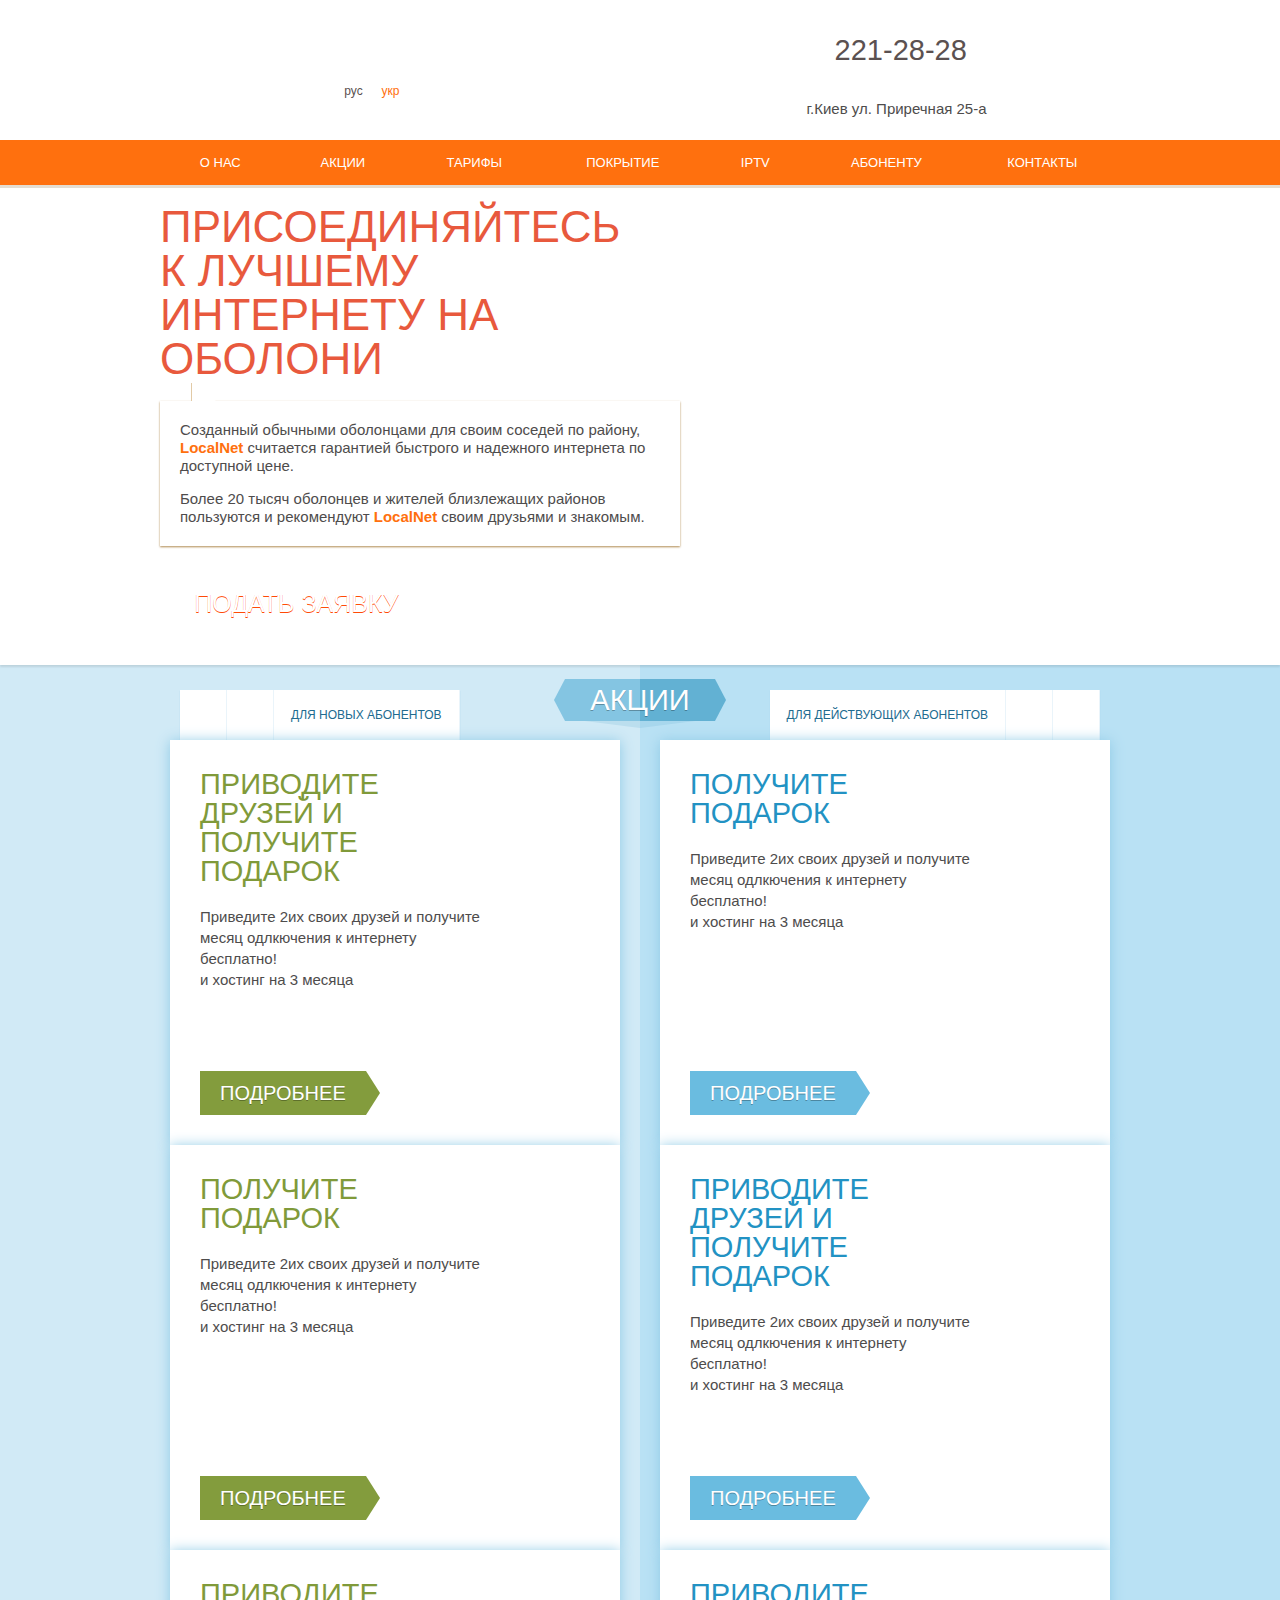
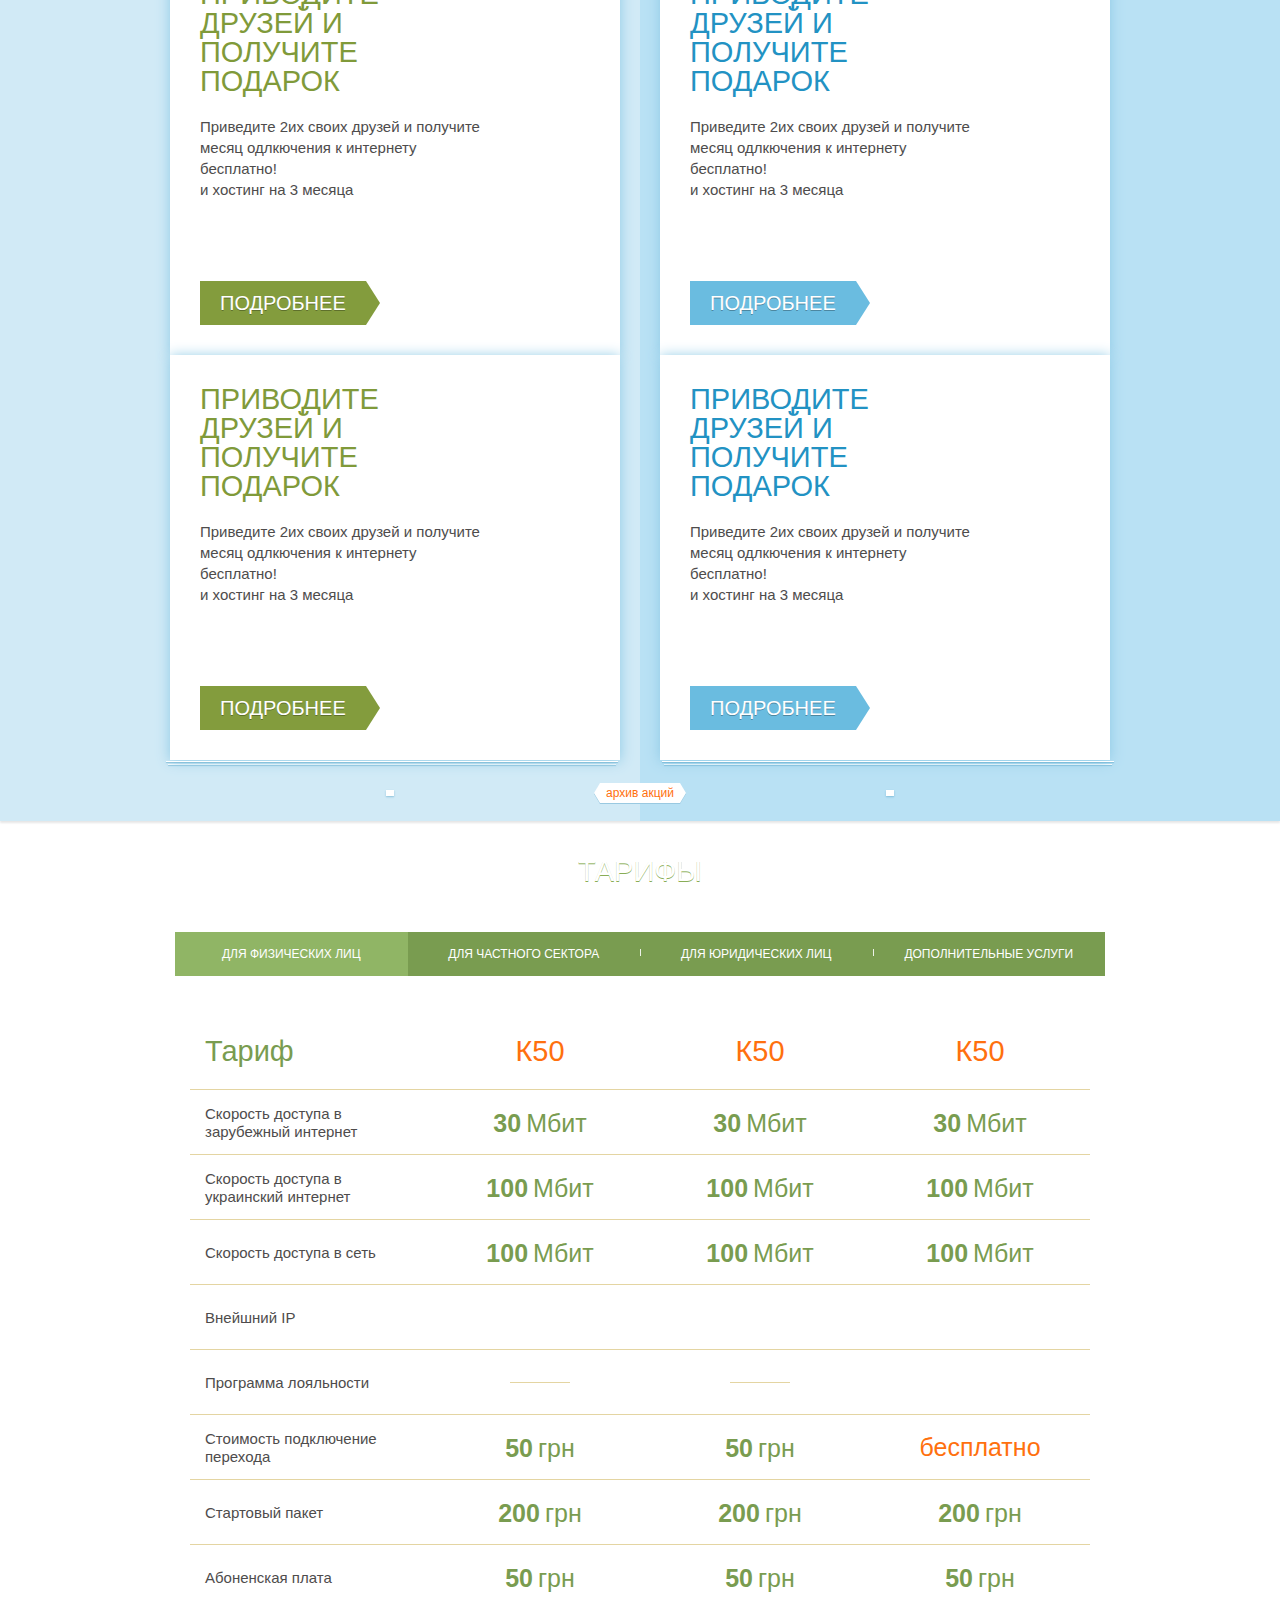
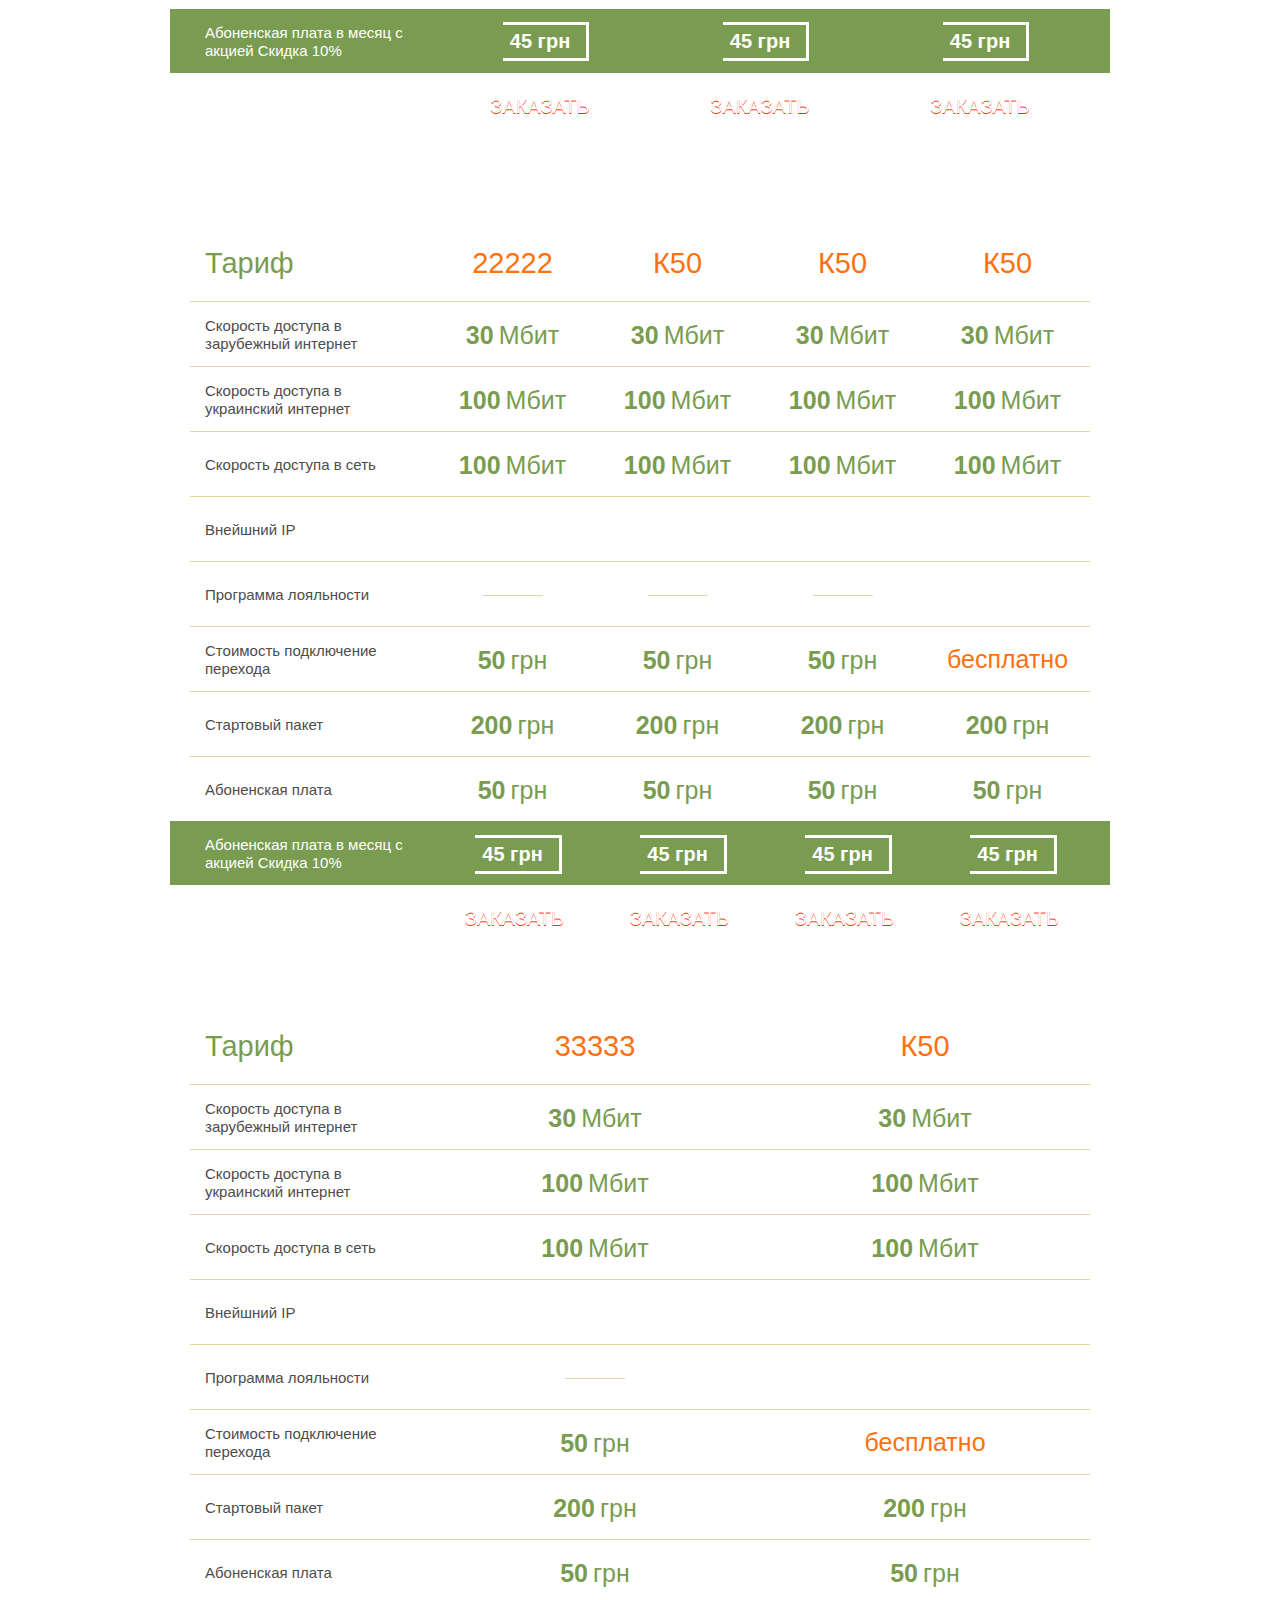
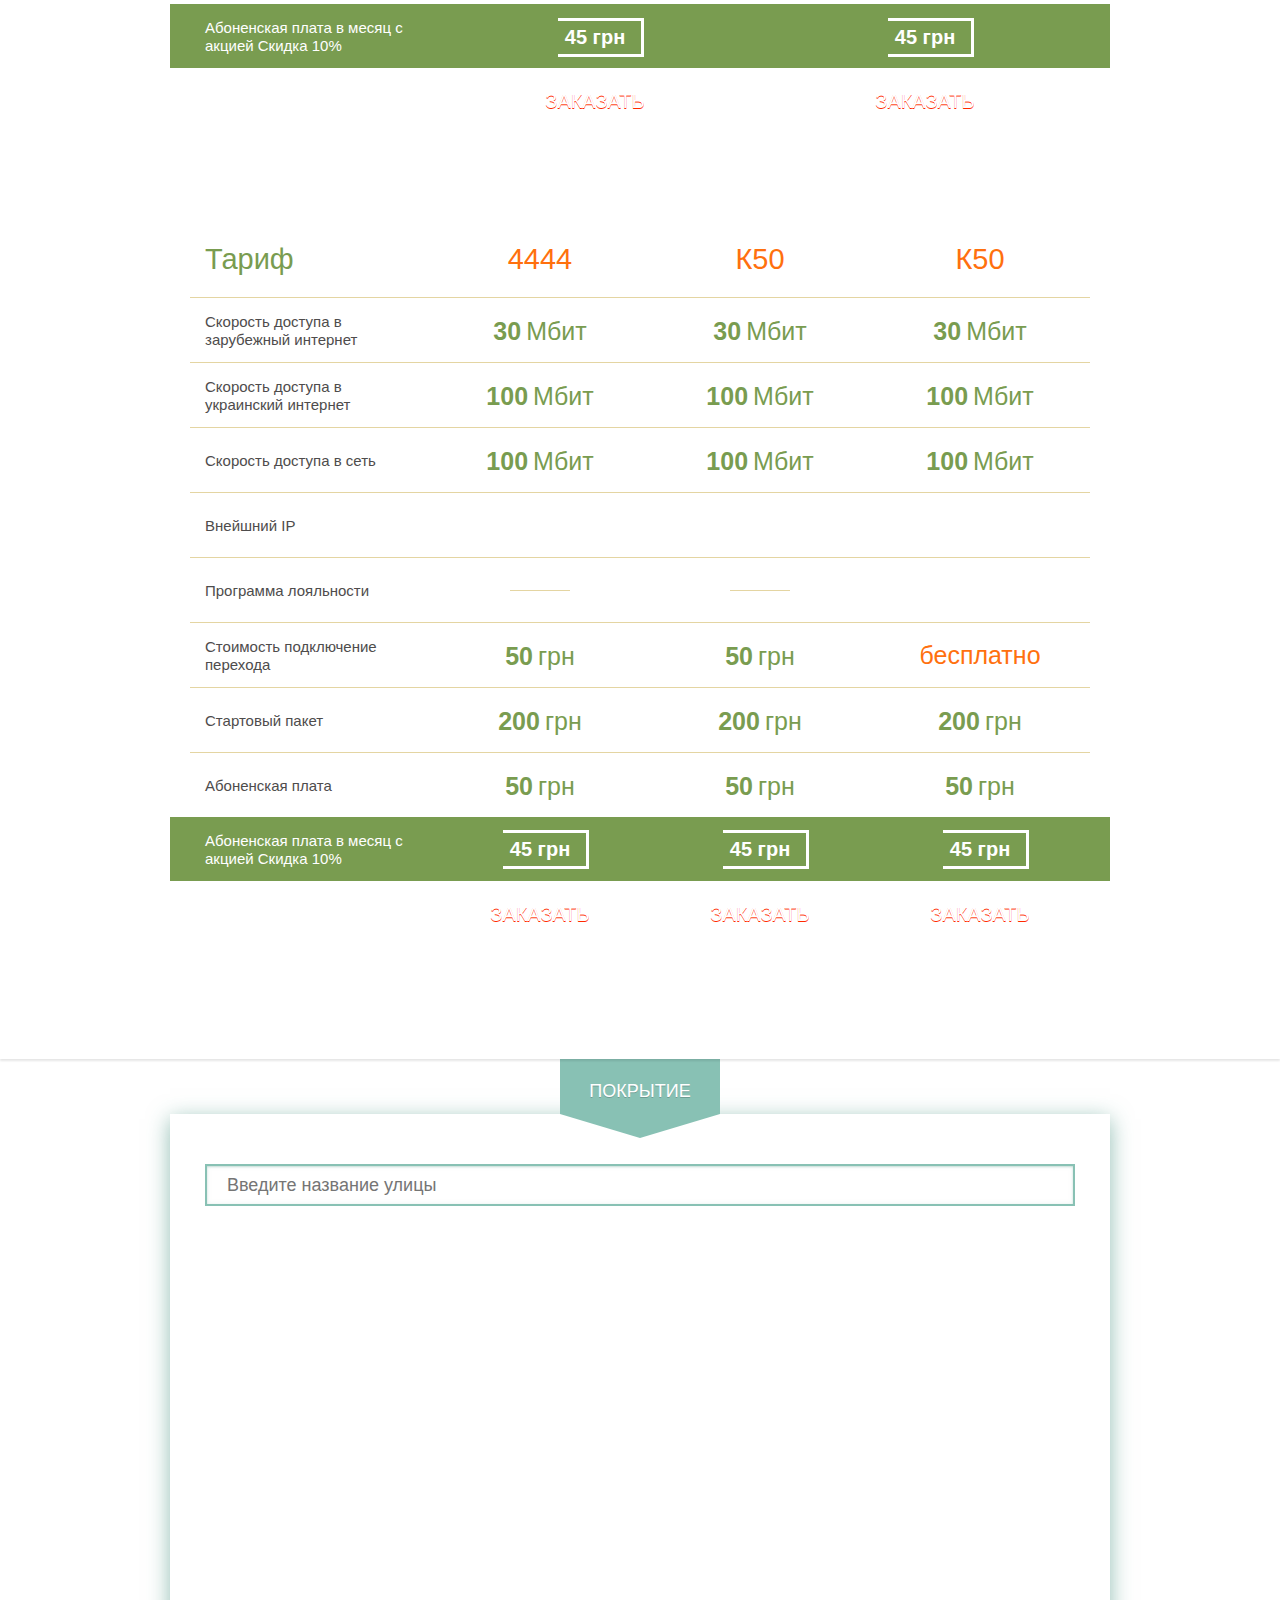
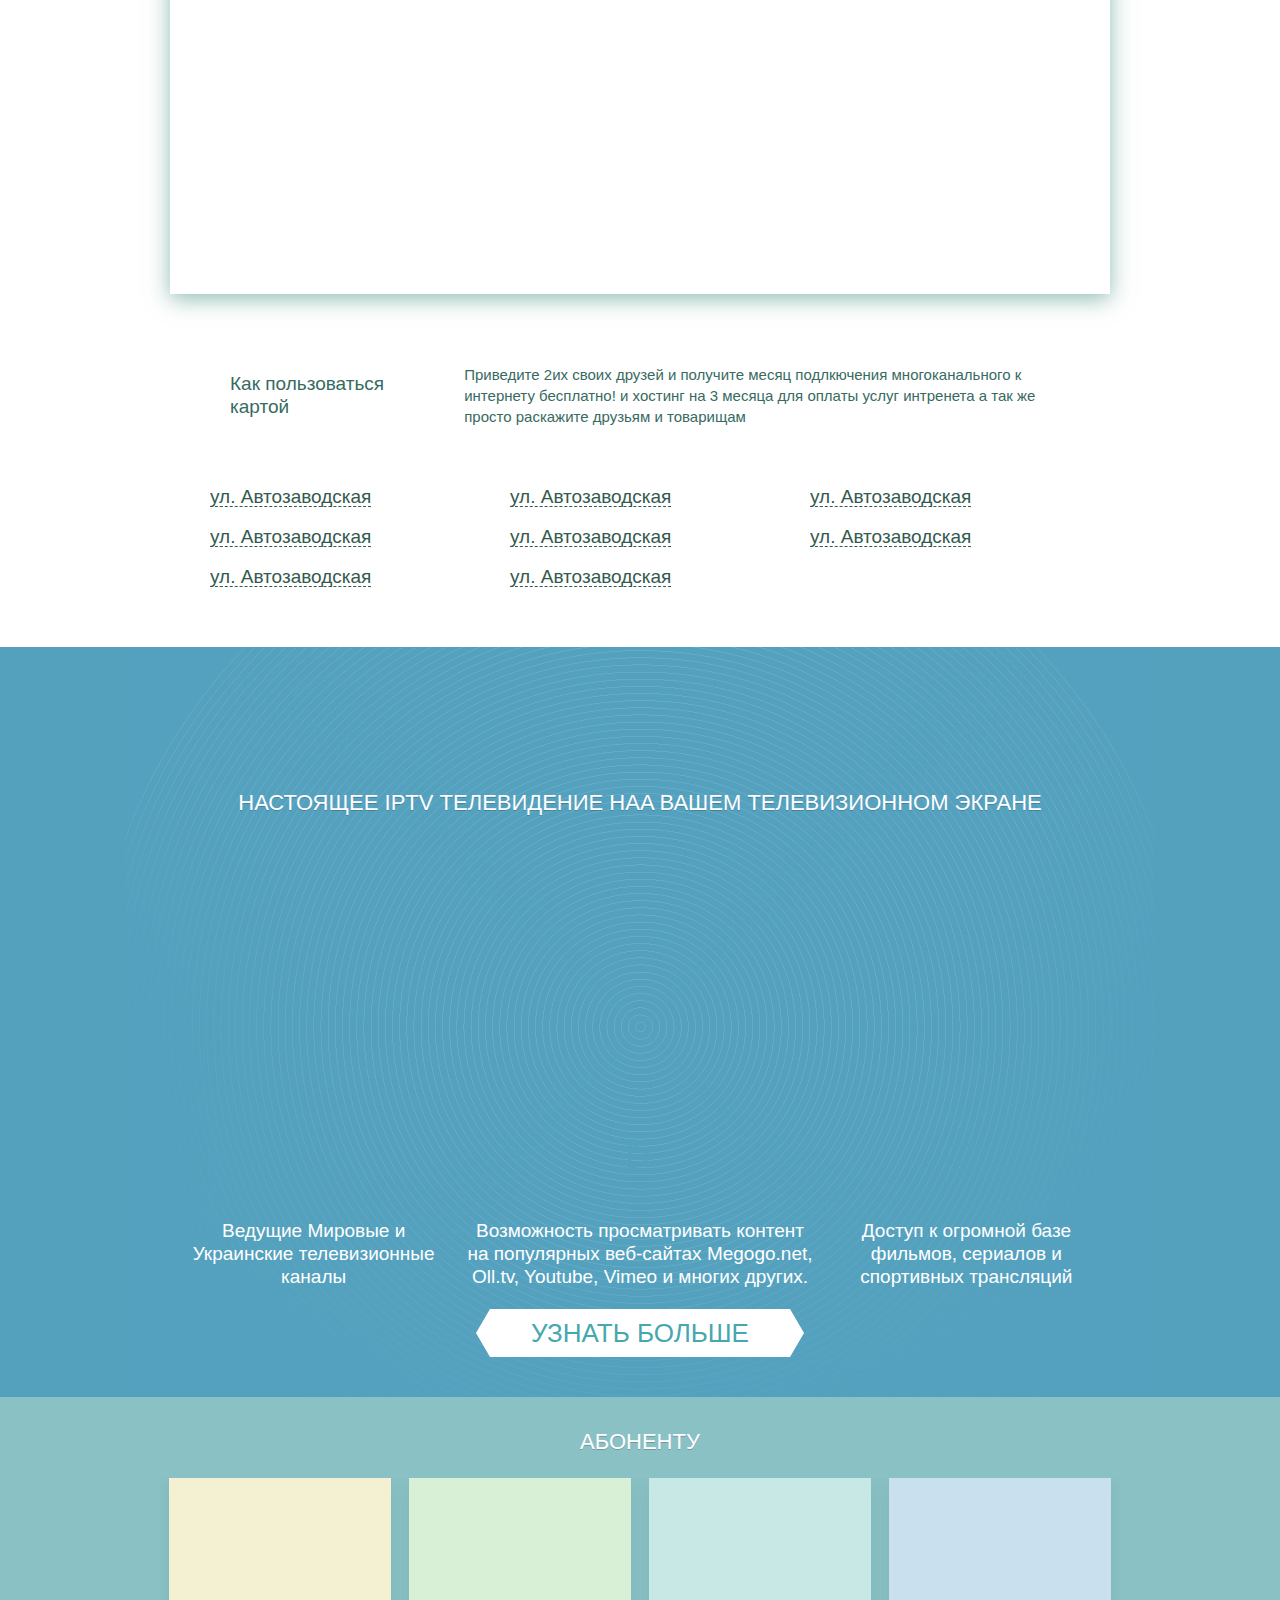
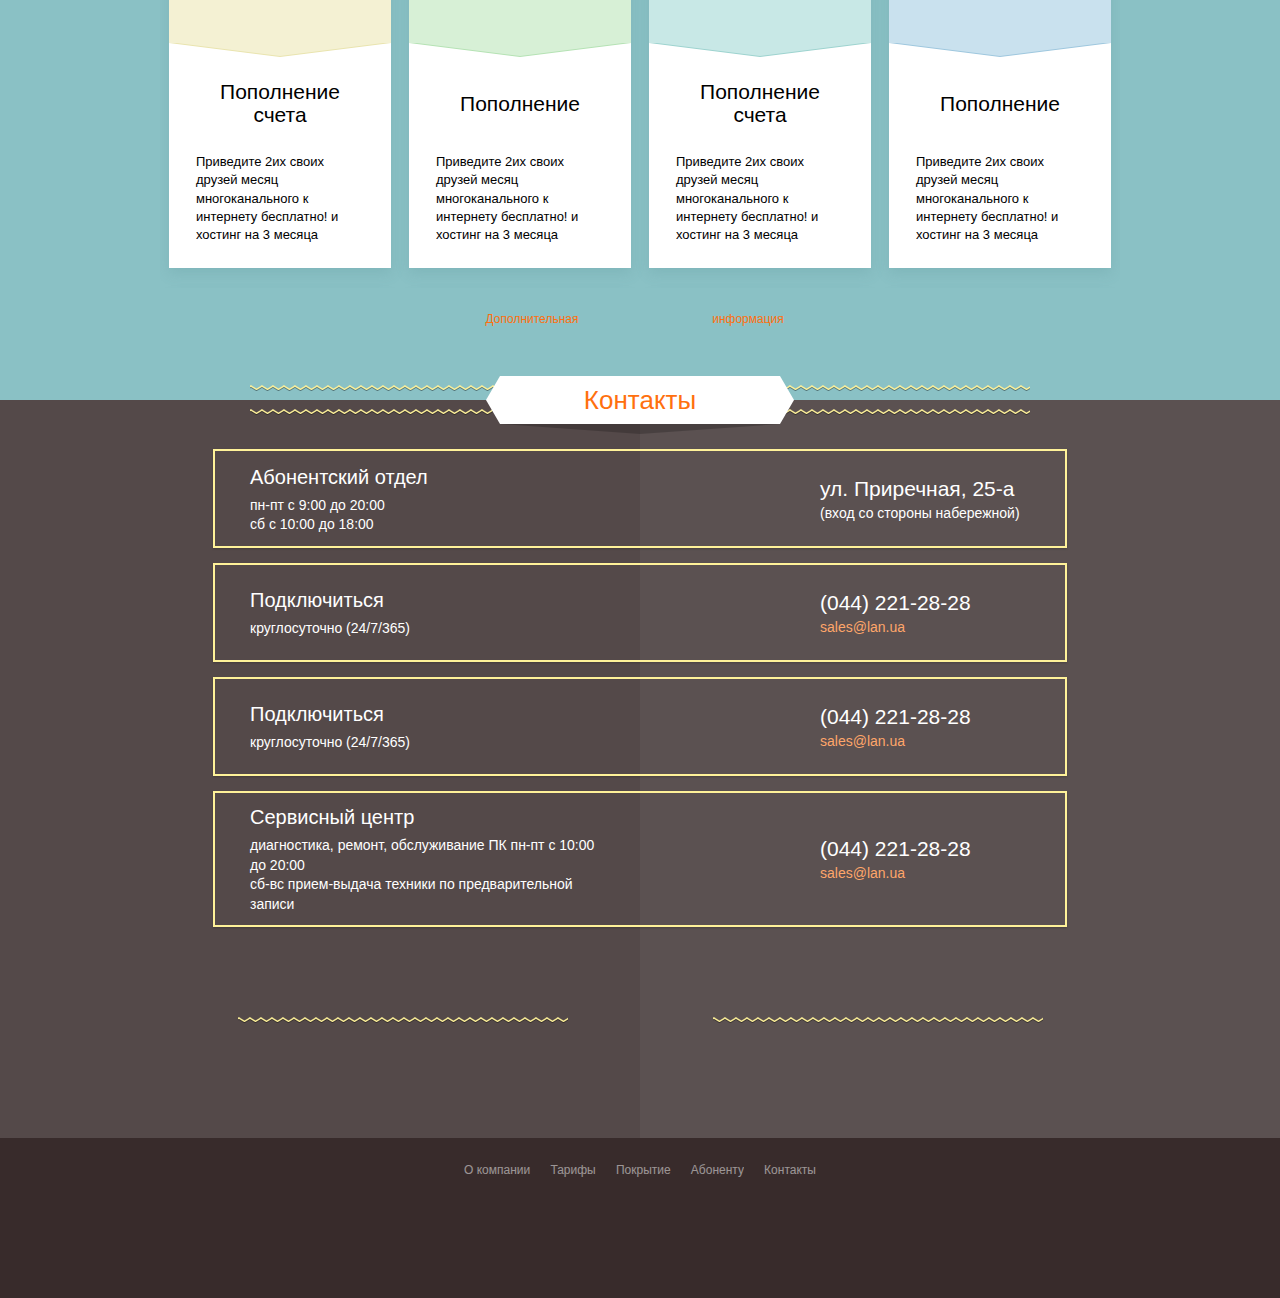
==== commit 24c921fd: "fixes" ====
--- a/index.html
+++ b/index.html
@@ -8,12 +8,15 @@
 	<link rel="stylesheet" media="screen" href="css/screen.css" >
 	<!--[if IE]><script src="js/html5shiv.js"></script><![endif]-->
 	<script src="js/jquery.js"></script>
+	<script src="//api-maps.yandex.ru/2.0/?lang=ru-RU&load=package.full" type="text/javascript"></script>
+	<script src="js/hogan-2.0.0.js"></script>
+	<script src="js/typeahead.min.js"></script>
 	<script src="js/cycle.js"></script>
 	<script src="js/common.js"></script>
 </head>
 <body>
 <!-- BEGIN  out-->
-<div class="out">
+<div class="out js-out">
 	<header class="header">
 		<div class="center">
 			<a class="logo" href="#">Localnet</a>
@@ -46,18 +49,18 @@
 	<nav class="nav js-nav">
 		<div class="center">
 			<ul class="nav__list">
-				<li><span data-item="#m-join">О НАС</span></li>
-				<li><span data-item="#m-action">АКЦИИ</span></li>
-				<li><span data-item="#m-tariff">ТАРИФЫ</span></li>				
-				<li><span data-item="#m-map">ПОКРЫТИЕ</span></li>
-				<li><span data-item="#m-tv">IPTV</span></li>
-				<li><span data-item="#m-user">АБОНЕНТУ</span></li>      
-				<li><span data-item="#m-contacts">КОНТАКТЫ</span></li>  
+				<li><span data-item="#join">О НАС</span></li>
+				<li><span data-item="#action">АКЦИИ</span></li>
+				<li><span data-item="#tariff">ТАРИФЫ</span></li>				
+				<li><span data-item="#map">ПОКРЫТИЕ</span></li>
+				<li><span data-item="#tv">IPTV</span></li>
+				<li><span data-item="#abonent">АБОНЕНТУ</span></li>      
+				<li><span data-item="#contacts">КОНТАКТЫ</span></li>  
 			</ul>
 		</div>		
 	</nav>
 	<div class="m-join">
-		<div id="m-join" class="scroll-nav"></div>
+		<div id="join" class="scroll-nav"></div>
 		<div class="m-join__img">
 			<div class="center">
 				<div class="m-join__content">
@@ -67,7 +70,7 @@
 						<p>Более 20 тысяч оболонцев и жителей близлежащих районов пользуются и рекомендуют <strong>LocalNet</strong> своим друзьями и знакомым.</p>
 					</div>
 					<div class="m-join__btn">
-						<a href="#">ПОДАТЬ  ЗАЯВКУ</a>
+						<a class="js-popup-open" href="#">ПОДАТЬ ЗАЯВКУ</a>
 					</div>
 				</div>
 			</div>			
@@ -75,7 +78,7 @@
 		<div class="m-join__shine"></div>
 	</div>
 	<div class="m-action">
-		<div id="m-action" class="scroll-nav"></div>
+		<div id="action" class="scroll-nav"></div>
 		<div class="center">
 			<div class="m-action__head"><span>АКЦИИ</span></div>
 			<a class="m-action__archive" href="#"><span>архив акций</span><i></i></a>
@@ -150,117 +153,501 @@
 		</div>
 	</div>
 	<div class="m-tariff">
-		<div id="m-tariff" class="scroll-nav"></div>
-		<div class="center">
+		<div id="tariff" class="scroll-nav"></div>
+		<div class="center js-tabs">
 			<div class="m-tariff__title"><span>ТАРИФЫ</span></div>
 			<ul class="m-tariff__type">
-				<li class="is-active"><a href="#">ДЛЯ ФИЗИЧЕСКИХ ЛИЦ</a></li>
-				<li><a href="#">ДЛЯ ЧАСТНОГО СЕКТОРА</a></li>
-				<li><a href="#">ДЛЯ ЮРИДИЧЕСКИХ ЛИЦ</a></li>
-				<li><a href="#">ДОПОЛНИТЕЛЬНЫЕ УСЛУГИ</a></li>
+				<li class="is-active"><a href="js-tab-1">ДЛЯ ФИЗИЧЕСКИХ ЛИЦ</a></li>
+				<li><a href="js-tab-2">ДЛЯ ЧАСТНОГО СЕКТОРА</a></li>
+				<li><a href="js-tab-3">ДЛЯ ЮРИДИЧЕСКИХ ЛИЦ</a></li>
+				<li><a href="js-tab-4">ДОПОЛНИТЕЛЬНЫЕ УСЛУГИ</a></li>
 			</ul>
 			<div class="m-tariff__list">
-				<div class="m-tafiff__list-in">
-					<div class="m-tariff__row">
-						<div class="m-tariff__col">
-							<div class="m-tariff__cell m-tariff__cell_title"><span>Тариф</span></div>
-							<div class="m-tariff__cell"><span>Скорость доступа в зарубежный интернет</span></div>
-							<div class="m-tariff__cell"><span>Скорость доступа в украинский интернет</span></div>
-							<div class="m-tariff__cell"><span>Скорость доступа в сеть</span></div>
-							<div class="m-tariff__cell"><span>Внейшний IP</span></div>
-							<div class="m-tariff__cell"><span>Программа лояльности</span></div>
-							<div class="m-tariff__cell"><span>Стоимость подключение перехода</span></div>
-							<div class="m-tariff__cell"><span>Стартовый пакет</span></div>
-							<div class="m-tariff__cell"><span>Абоненская плата</span></div>
-							<div class="m-tariff__cell m-tariff__cell_action"><span>Абоненская плата в месяц с акцией Скидка 10%</span></div>
-						</div>
-						<div class="m-tariff__col">
-							<div class="m-tariff__cell m-tariff__cell_title-orange"><span>К50</span></div>
-							<div class="m-tariff__cell m-tariff__cell_green"><span><strong>30</strong>Мбит</span></div>
-							<div class="m-tariff__cell m-tariff__cell_green"><span><strong>100</strong>Мбит</span></div>
-							<div class="m-tariff__cell m-tariff__cell_green"><span><strong>100</strong>Мбит</span></div>
-							<div class="m-tariff__cell"><i class="m-tariff__yes"></i></div>
-							<div class="m-tariff__cell"><i class="m-tariff__no"></i></div>
-							<div class="m-tariff__cell m-tariff__cell_green"><span><strong>50</strong>грн</span></div>
-							<div class="m-tariff__cell m-tariff__cell_green"><span><strong>200</strong>грн</span></div>
-							<div class="m-tariff__cell m-tariff__cell_green"><span><strong>50</strong>грн</span></div>
-							<div class="m-tariff__cell m-tariff__cell_action"><strong>45 грн</strong></div>
-							<div class="m-tariff__cell m-tariff__cell_order"><a href="#">ЗАКАЗАТЬ</a></div>
-						</div>
-						<div class="m-tariff__col">
-							<div class="m-tariff__cell m-tariff__cell_title-orange"><span>К50</span></div>
-							<div class="m-tariff__cell m-tariff__cell_green"><span><strong>30</strong>Мбит</span></div>
-							<div class="m-tariff__cell m-tariff__cell_green"><span><strong>100</strong>Мбит</span></div>
-							<div class="m-tariff__cell m-tariff__cell_green"><span><strong>100</strong>Мбит</span></div>
-							<div class="m-tariff__cell"><i class="m-tariff__yes"></i></div>
-							<div class="m-tariff__cell"><i class="m-tariff__no"></i></div>
-							<div class="m-tariff__cell m-tariff__cell_green"><span><strong>50</strong>грн</span></div>
-							<div class="m-tariff__cell m-tariff__cell_green"><span><strong>200</strong>грн</span></div>
-							<div class="m-tariff__cell m-tariff__cell_green"><span><strong>50</strong>грн</span></div>
-							<div class="m-tariff__cell m-tariff__cell_action"><strong>45 грн</strong></div>
-							<div class="m-tariff__cell m-tariff__cell_order"><a href="#">ЗАКАЗАТЬ</a></div>
-						</div>
-						<div class="m-tariff__col">
-							<div class="m-tariff__cell m-tariff__cell_title-orange"><span>К50</span></div>
-							<div class="m-tariff__cell m-tariff__cell_green"><span><strong>30</strong>Мбит</span></div>
-							<div class="m-tariff__cell m-tariff__cell_green"><span><strong>100</strong>Мбит</span></div>
-							<div class="m-tariff__cell m-tariff__cell_green"><span><strong>100</strong>Мбит</span></div>
-							<div class="m-tariff__cell"><i class="m-tariff__yes"></i></div>
-							<div class="m-tariff__cell"><i class="m-tariff__yes"></i></div>
-							<div class="m-tariff__cell m-tariff__cell_orange">бесплатно</div>
-							<div class="m-tariff__cell m-tariff__cell_green"><span><strong>200</strong>грн</span></div>
-							<div class="m-tariff__cell m-tariff__cell_green"><span><strong>50</strong>грн</span></div>
-							<div class="m-tariff__cell m-tariff__cell_action"><strong>45 грн</strong></div>
-							<div class="m-tariff__cell m-tariff__cell_order"><a href="#">ЗАКАЗАТЬ</a></div>
-						</div>
-					</div>
-				</div>
-			</div>
-			<div class="m-tariff__more">
-				<a href="#">Показать дополнительные условия и пояснения к тарифам</a>
+				<div id="js-tab-1" class="m-tariff__list-tab">
+					<div class="m-tariff__list-template">
+						<div class="m-tafiff__list-in">
+							<div class="m-tariff__row">
+								<div class="m-tariff__col">
+									<div class="m-tariff__cell m-tariff__cell_title"><span>Тариф</span></div>
+									<div class="m-tariff__cell"><span>Скорость доступа в зарубежный интернет</span></div>
+									<div class="m-tariff__cell"><span>Скорость доступа в украинский интернет</span></div>
+									<div class="m-tariff__cell"><span>Скорость доступа в сеть</span></div>
+									<div class="m-tariff__cell"><span>Внейшний IP</span></div>
+									<div class="m-tariff__cell"><span>Программа лояльности</span></div>
+									<div class="m-tariff__cell"><span>Стоимость подключение перехода</span></div>
+									<div class="m-tariff__cell"><span>Стартовый пакет</span></div>
+									<div class="m-tariff__cell"><span>Абоненская плата</span></div>
+									<div class="m-tariff__cell m-tariff__cell_action"><span>Абоненская плата в месяц с акцией Скидка 10%</span></div>
+								</div>
+								<div class="m-tariff__col">
+									<div class="m-tariff__cell m-tariff__cell_title-orange"><span>К50</span></div>
+									<div class="m-tariff__cell m-tariff__cell_green"><span><strong>30</strong>Мбит</span></div>
+									<div class="m-tariff__cell m-tariff__cell_green"><span><strong>100</strong>Мбит</span></div>
+									<div class="m-tariff__cell m-tariff__cell_green"><span><strong>100</strong>Мбит</span></div>
+									<div class="m-tariff__cell"><i class="m-tariff__yes"></i></div>
+									<div class="m-tariff__cell"><i class="m-tariff__no"></i></div>
+									<div class="m-tariff__cell m-tariff__cell_green"><span><strong>50</strong>грн</span></div>
+									<div class="m-tariff__cell m-tariff__cell_green"><span><strong>200</strong>грн</span></div>
+									<div class="m-tariff__cell m-tariff__cell_green"><span><strong>50</strong>грн</span></div>
+									<div class="m-tariff__cell m-tariff__cell_action"><strong>45 грн</strong></div>
+									<div class="m-tariff__cell m-tariff__cell_order"><a class="js-tariff-order" href="K321">ЗАКАЗАТЬ</a></div>
+								</div>
+								<div class="m-tariff__col">
+									<div class="m-tariff__cell m-tariff__cell_title-orange"><span>К50</span></div>
+									<div class="m-tariff__cell m-tariff__cell_green"><span><strong>30</strong>Мбит</span></div>
+									<div class="m-tariff__cell m-tariff__cell_green"><span><strong>100</strong>Мбит</span></div>
+									<div class="m-tariff__cell m-tariff__cell_green"><span><strong>100</strong>Мбит</span></div>
+									<div class="m-tariff__cell"><i class="m-tariff__yes"></i></div>
+									<div class="m-tariff__cell"><i class="m-tariff__no"></i></div>
+									<div class="m-tariff__cell m-tariff__cell_green"><span><strong>50</strong>грн</span></div>
+									<div class="m-tariff__cell m-tariff__cell_green"><span><strong>200</strong>грн</span></div>
+									<div class="m-tariff__cell m-tariff__cell_green"><span><strong>50</strong>грн</span></div>
+									<div class="m-tariff__cell m-tariff__cell_action"><strong>45 грн</strong></div>
+									<div class="m-tariff__cell m-tariff__cell_order"><a class="js-tariff-order" href="K321">ЗАКАЗАТЬ</a></div>
+								</div>
+								<div class="m-tariff__col">
+									<div class="m-tariff__cell m-tariff__cell_title-orange"><span>К50</span></div>
+									<div class="m-tariff__cell m-tariff__cell_green"><span><strong>30</strong>Мбит</span></div>
+									<div class="m-tariff__cell m-tariff__cell_green"><span><strong>100</strong>Мбит</span></div>
+									<div class="m-tariff__cell m-tariff__cell_green"><span><strong>100</strong>Мбит</span></div>
+									<div class="m-tariff__cell"><i class="m-tariff__yes"></i></div>
+									<div class="m-tariff__cell"><i class="m-tariff__yes"></i></div>
+									<div class="m-tariff__cell m-tariff__cell_orange">бесплатно</div>
+									<div class="m-tariff__cell m-tariff__cell_green"><span><strong>200</strong>грн</span></div>
+									<div class="m-tariff__cell m-tariff__cell_green"><span><strong>50</strong>грн</span></div>
+									<div class="m-tariff__cell m-tariff__cell_action"><strong>45 грн</strong></div>
+									<div class="m-tariff__cell m-tariff__cell_order"><a class="js-tariff-order" href="K321">ЗАКАЗАТЬ</a></div>
+								</div>
+							</div>
+						</div>
+					</div>
+					<div class="m-tariff__more">
+						<a class="js-tariff-info" href="#">Показать дополнительные условия и пояснения к тарифам</a>
+						<div class="m-tariff__more-text">
+							<div class="m-tariff__more-text-in">
+								<p>Lorem ipsum dolor sit amet, consectetur adipisicing elit. Sint, iusto, animi nam consectetur quo distinctio odio labore cum assumenda dolor. Repellendus, optio dolorem quae dignissimos itaque. Facilis temporibus fugiat aspernatur.</p>
+							</div>
+						</div>
+					</div>
+				</div>
+				<div id="js-tab-2" class="m-tariff__list-tab">
+					<div class="m-tariff__list-template">
+						<div class="m-tafiff__list-in">
+							<div class="m-tariff__row">
+								<div class="m-tariff__col">
+									<div class="m-tariff__cell m-tariff__cell_title"><span>Тариф</span></div>
+									<div class="m-tariff__cell"><span>Скорость доступа в зарубежный интернет</span></div>
+									<div class="m-tariff__cell"><span>Скорость доступа в украинский интернет</span></div>
+									<div class="m-tariff__cell"><span>Скорость доступа в сеть</span></div>
+									<div class="m-tariff__cell"><span>Внейшний IP</span></div>
+									<div class="m-tariff__cell"><span>Программа лояльности</span></div>
+									<div class="m-tariff__cell"><span>Стоимость подключение перехода</span></div>
+									<div class="m-tariff__cell"><span>Стартовый пакет</span></div>
+									<div class="m-tariff__cell"><span>Абоненская плата</span></div>
+									<div class="m-tariff__cell m-tariff__cell_action"><span>Абоненская плата в месяц с акцией Скидка 10%</span></div>
+								</div>
+								<div class="m-tariff__col">
+									<div class="m-tariff__cell m-tariff__cell_title-orange"><span>22222</span></div>
+									<div class="m-tariff__cell m-tariff__cell_green"><span><strong>30</strong>Мбит</span></div>
+									<div class="m-tariff__cell m-tariff__cell_green"><span><strong>100</strong>Мбит</span></div>
+									<div class="m-tariff__cell m-tariff__cell_green"><span><strong>100</strong>Мбит</span></div>
+									<div class="m-tariff__cell"><i class="m-tariff__yes"></i></div>
+									<div class="m-tariff__cell"><i class="m-tariff__no"></i></div>
+									<div class="m-tariff__cell m-tariff__cell_green"><span><strong>50</strong>грн</span></div>
+									<div class="m-tariff__cell m-tariff__cell_green"><span><strong>200</strong>грн</span></div>
+									<div class="m-tariff__cell m-tariff__cell_green"><span><strong>50</strong>грн</span></div>
+									<div class="m-tariff__cell m-tariff__cell_action"><strong>45 грн</strong></div>
+									<div class="m-tariff__cell m-tariff__cell_order"><a class="js-tariff-order" href="K321">ЗАКАЗАТЬ</a></div>
+								</div>
+								<div class="m-tariff__col">
+									<div class="m-tariff__cell m-tariff__cell_title-orange"><span>К50</span></div>
+									<div class="m-tariff__cell m-tariff__cell_green"><span><strong>30</strong>Мбит</span></div>
+									<div class="m-tariff__cell m-tariff__cell_green"><span><strong>100</strong>Мбит</span></div>
+									<div class="m-tariff__cell m-tariff__cell_green"><span><strong>100</strong>Мбит</span></div>
+									<div class="m-tariff__cell"><i class="m-tariff__yes"></i></div>
+									<div class="m-tariff__cell"><i class="m-tariff__no"></i></div>
+									<div class="m-tariff__cell m-tariff__cell_green"><span><strong>50</strong>грн</span></div>
+									<div class="m-tariff__cell m-tariff__cell_green"><span><strong>200</strong>грн</span></div>
+									<div class="m-tariff__cell m-tariff__cell_green"><span><strong>50</strong>грн</span></div>
+									<div class="m-tariff__cell m-tariff__cell_action"><strong>45 грн</strong></div>
+									<div class="m-tariff__cell m-tariff__cell_order"><a class="js-tariff-order" href="K321">ЗАКАЗАТЬ</a></div>
+								</div>
+								<div class="m-tariff__col">
+									<div class="m-tariff__cell m-tariff__cell_title-orange"><span>К50</span></div>
+									<div class="m-tariff__cell m-tariff__cell_green"><span><strong>30</strong>Мбит</span></div>
+									<div class="m-tariff__cell m-tariff__cell_green"><span><strong>100</strong>Мбит</span></div>
+									<div class="m-tariff__cell m-tariff__cell_green"><span><strong>100</strong>Мбит</span></div>
+									<div class="m-tariff__cell"><i class="m-tariff__yes"></i></div>
+									<div class="m-tariff__cell"><i class="m-tariff__no"></i></div>
+									<div class="m-tariff__cell m-tariff__cell_green"><span><strong>50</strong>грн</span></div>
+									<div class="m-tariff__cell m-tariff__cell_green"><span><strong>200</strong>грн</span></div>
+									<div class="m-tariff__cell m-tariff__cell_green"><span><strong>50</strong>грн</span></div>
+									<div class="m-tariff__cell m-tariff__cell_action"><strong>45 грн</strong></div>
+									<div class="m-tariff__cell m-tariff__cell_order"><a class="js-tariff-order" href="K321">ЗАКАЗАТЬ</a></div>
+								</div>
+								<div class="m-tariff__col">
+									<div class="m-tariff__cell m-tariff__cell_title-orange"><span>К50</span></div>
+									<div class="m-tariff__cell m-tariff__cell_green"><span><strong>30</strong>Мбит</span></div>
+									<div class="m-tariff__cell m-tariff__cell_green"><span><strong>100</strong>Мбит</span></div>
+									<div class="m-tariff__cell m-tariff__cell_green"><span><strong>100</strong>Мбит</span></div>
+									<div class="m-tariff__cell"><i class="m-tariff__yes"></i></div>
+									<div class="m-tariff__cell"><i class="m-tariff__yes"></i></div>
+									<div class="m-tariff__cell m-tariff__cell_orange">бесплатно</div>
+									<div class="m-tariff__cell m-tariff__cell_green"><span><strong>200</strong>грн</span></div>
+									<div class="m-tariff__cell m-tariff__cell_green"><span><strong>50</strong>грн</span></div>
+									<div class="m-tariff__cell m-tariff__cell_action"><strong>45 грн</strong></div>
+									<div class="m-tariff__cell m-tariff__cell_order"><a class="js-tariff-order" href="K321">ЗАКАЗАТЬ</a></div>
+								</div>
+							</div>
+						</div>
+					</div>
+				</div>
+				<div id="js-tab-3" class="m-tariff__list-tab">
+					<div class="m-tariff__list-template">
+						<div class="m-tafiff__list-in">
+							<div class="m-tariff__row">
+								<div class="m-tariff__col">
+									<div class="m-tariff__cell m-tariff__cell_title"><span>Тариф</span></div>
+									<div class="m-tariff__cell"><span>Скорость доступа в зарубежный интернет</span></div>
+									<div class="m-tariff__cell"><span>Скорость доступа в украинский интернет</span></div>
+									<div class="m-tariff__cell"><span>Скорость доступа в сеть</span></div>
+									<div class="m-tariff__cell"><span>Внейшний IP</span></div>
+									<div class="m-tariff__cell"><span>Программа лояльности</span></div>
+									<div class="m-tariff__cell"><span>Стоимость подключение перехода</span></div>
+									<div class="m-tariff__cell"><span>Стартовый пакет</span></div>
+									<div class="m-tariff__cell"><span>Абоненская плата</span></div>
+									<div class="m-tariff__cell m-tariff__cell_action"><span>Абоненская плата в месяц с акцией Скидка 10%</span></div>
+								</div>
+								<div class="m-tariff__col">
+									<div class="m-tariff__cell m-tariff__cell_title-orange"><span>33333</span></div>
+									<div class="m-tariff__cell m-tariff__cell_green"><span><strong>30</strong>Мбит</span></div>
+									<div class="m-tariff__cell m-tariff__cell_green"><span><strong>100</strong>Мбит</span></div>
+									<div class="m-tariff__cell m-tariff__cell_green"><span><strong>100</strong>Мбит</span></div>
+									<div class="m-tariff__cell"><i class="m-tariff__yes"></i></div>
+									<div class="m-tariff__cell"><i class="m-tariff__no"></i></div>
+									<div class="m-tariff__cell m-tariff__cell_green"><span><strong>50</strong>грн</span></div>
+									<div class="m-tariff__cell m-tariff__cell_green"><span><strong>200</strong>грн</span></div>
+									<div class="m-tariff__cell m-tariff__cell_green"><span><strong>50</strong>грн</span></div>
+									<div class="m-tariff__cell m-tariff__cell_action"><strong>45 грн</strong></div>
+									<div class="m-tariff__cell m-tariff__cell_order"><a class="js-tariff-order" href="K321">ЗАКАЗАТЬ</a></div>
+								</div>
+								<div class="m-tariff__col">
+									<div class="m-tariff__cell m-tariff__cell_title-orange"><span>К50</span></div>
+									<div class="m-tariff__cell m-tariff__cell_green"><span><strong>30</strong>Мбит</span></div>
+									<div class="m-tariff__cell m-tariff__cell_green"><span><strong>100</strong>Мбит</span></div>
+									<div class="m-tariff__cell m-tariff__cell_green"><span><strong>100</strong>Мбит</span></div>
+									<div class="m-tariff__cell"><i class="m-tariff__yes"></i></div>
+									<div class="m-tariff__cell"><i class="m-tariff__yes"></i></div>
+									<div class="m-tariff__cell m-tariff__cell_orange">бесплатно</div>
+									<div class="m-tariff__cell m-tariff__cell_green"><span><strong>200</strong>грн</span></div>
+									<div class="m-tariff__cell m-tariff__cell_green"><span><strong>50</strong>грн</span></div>
+									<div class="m-tariff__cell m-tariff__cell_action"><strong>45 грн</strong></div>
+									<div class="m-tariff__cell m-tariff__cell_order"><a class="js-tariff-order" href="K321">ЗАКАЗАТЬ</a></div>
+								</div>
+							</div>
+						</div>
+					</div>
+					<div class="m-tariff__more">
+						<a class="js-tariff-info" href="#">Показать дополнительные условия и пояснения к тарифам</a>
+						<div class="m-tariff__more-text">
+							<div class="m-tariff__more-text-in">
+								<p>Lorem ipsum dolor sit amet, consectetur adipisicing elit. Sint, iusto, animi nam consectetur quo distinctio odio labore cum assumenda dolor. Repellendus, optio dolorem quae dignissimos itaque. Facilis temporibus fugiat aspernatur.</p>
+							</div>
+						</div>
+					</div>
+				</div>
+				<div id="js-tab-4" class="m-tariff__list-tab">
+					<div class="m-tariff__list-template">
+						<div class="m-tafiff__list-in">
+							<div class="m-tariff__row">
+								<div class="m-tariff__col">
+									<div class="m-tariff__cell m-tariff__cell_title"><span>Тариф</span></div>
+									<div class="m-tariff__cell"><span>Скорость доступа в зарубежный интернет</span></div>
+									<div class="m-tariff__cell"><span>Скорость доступа в украинский интернет</span></div>
+									<div class="m-tariff__cell"><span>Скорость доступа в сеть</span></div>
+									<div class="m-tariff__cell"><span>Внейшний IP</span></div>
+									<div class="m-tariff__cell"><span>Программа лояльности</span></div>
+									<div class="m-tariff__cell"><span>Стоимость подключение перехода</span></div>
+									<div class="m-tariff__cell"><span>Стартовый пакет</span></div>
+									<div class="m-tariff__cell"><span>Абоненская плата</span></div>
+									<div class="m-tariff__cell m-tariff__cell_action"><span>Абоненская плата в месяц с акцией Скидка 10%</span></div>
+								</div>
+								<div class="m-tariff__col">
+									<div class="m-tariff__cell m-tariff__cell_title-orange"><span>4444</span></div>
+									<div class="m-tariff__cell m-tariff__cell_green"><span><strong>30</strong>Мбит</span></div>
+									<div class="m-tariff__cell m-tariff__cell_green"><span><strong>100</strong>Мбит</span></div>
+									<div class="m-tariff__cell m-tariff__cell_green"><span><strong>100</strong>Мбит</span></div>
+									<div class="m-tariff__cell"><i class="m-tariff__yes"></i></div>
+									<div class="m-tariff__cell"><i class="m-tariff__no"></i></div>
+									<div class="m-tariff__cell m-tariff__cell_green"><span><strong>50</strong>грн</span></div>
+									<div class="m-tariff__cell m-tariff__cell_green"><span><strong>200</strong>грн</span></div>
+									<div class="m-tariff__cell m-tariff__cell_green"><span><strong>50</strong>грн</span></div>
+									<div class="m-tariff__cell m-tariff__cell_action"><strong>45 грн</strong></div>
+									<div class="m-tariff__cell m-tariff__cell_order"><a class="js-tariff-order" href="K321">ЗАКАЗАТЬ</a></div>
+								</div>
+								<div class="m-tariff__col">
+									<div class="m-tariff__cell m-tariff__cell_title-orange"><span>К50</span></div>
+									<div class="m-tariff__cell m-tariff__cell_green"><span><strong>30</strong>Мбит</span></div>
+									<div class="m-tariff__cell m-tariff__cell_green"><span><strong>100</strong>Мбит</span></div>
+									<div class="m-tariff__cell m-tariff__cell_green"><span><strong>100</strong>Мбит</span></div>
+									<div class="m-tariff__cell"><i class="m-tariff__yes"></i></div>
+									<div class="m-tariff__cell"><i class="m-tariff__no"></i></div>
+									<div class="m-tariff__cell m-tariff__cell_green"><span><strong>50</strong>грн</span></div>
+									<div class="m-tariff__cell m-tariff__cell_green"><span><strong>200</strong>грн</span></div>
+									<div class="m-tariff__cell m-tariff__cell_green"><span><strong>50</strong>грн</span></div>
+									<div class="m-tariff__cell m-tariff__cell_action"><strong>45 грн</strong></div>
+									<div class="m-tariff__cell m-tariff__cell_order"><a class="js-tariff-order" href="K321">ЗАКАЗАТЬ</a></div>
+								</div>
+								<div class="m-tariff__col">
+									<div class="m-tariff__cell m-tariff__cell_title-orange"><span>К50</span></div>
+									<div class="m-tariff__cell m-tariff__cell_green"><span><strong>30</strong>Мбит</span></div>
+									<div class="m-tariff__cell m-tariff__cell_green"><span><strong>100</strong>Мбит</span></div>
+									<div class="m-tariff__cell m-tariff__cell_green"><span><strong>100</strong>Мбит</span></div>
+									<div class="m-tariff__cell"><i class="m-tariff__yes"></i></div>
+									<div class="m-tariff__cell"><i class="m-tariff__yes"></i></div>
+									<div class="m-tariff__cell m-tariff__cell_orange">бесплатно</div>
+									<div class="m-tariff__cell m-tariff__cell_green"><span><strong>200</strong>грн</span></div>
+									<div class="m-tariff__cell m-tariff__cell_green"><span><strong>50</strong>грн</span></div>
+									<div class="m-tariff__cell m-tariff__cell_action"><strong>45 грн</strong></div>
+									<div class="m-tariff__cell m-tariff__cell_order"><a class="js-tariff-order" href="K321">ЗАКАЗАТЬ</a></div>
+								</div>
+							</div>
+						</div>
+					</div>
+					<div class="m-tariff__more">
+						<a class="js-tariff-info" href="#">Показать дополнительные условия и пояснения к тарифам</a>
+						<div class="m-tariff__more-text">
+							<div class="m-tariff__more-text-in">
+								<p>Lorem ipsum dolor sit amet, consectetur adipisicing elit. Sint, iusto, animi nam consectetur quo distinctio odio labore cum assumenda dolor. Repellendus, optio dolorem quae dignissimos itaque. Facilis temporibus fugiat aspernatur.</p>
+							</div>
+						</div>
+					</div>
+				</div>
 			</div>
 		</div>
 	</div>
 	<div class="m-map">
-		<div id="m-map" class="scroll-nav"></div>
+		<div id="map" class="scroll-nav"></div>
 		<div class="center">
 			<div class="m-map__title"><span>ПОКРЫТИЕ</span></div>
 			<div class="m-map__container">
 				<div class="m-map__form">
 					<div class="m-map__form-in">
-						<input type="text" value="Январского востания">
-						<button><i></i></button>
-					</div>
-					<div class="m-map__form-help">Январского востания подключены такие дома:<span>12, 14, 15, 16, 18, 19, 20, 22 </span></div>					
-				</div>
-				<div class="m-map__point">
-					<div class="m-map__point-title">Контрольные точки<i></i></div>
-					<table class="m-map__point-list">
-						<tr>
-							<td><a href="#">метро Минская</a></td>
-							<td><a href="#">метро герое Днепра</a></td>
-							<td><a href="#">Площадь Тараса Шевченка</a></td>
-						</tr>
-						<tr>
-							<td><a href="#">метро Оболонь</a></td>
-							<td><a href="#">офис LoclaNet</a></td>
-							<td></td>
-						</tr>
-					</table>
-				</div>
-				<div class="m-map__el">
-					<img src="http://placehold.it/940x780" style="display: block">
-				</div>				
+						<input class="js-typeahead" type="text" placeholder="Введите название улицы">
+					</div>
+					<div class="m-map__form-help js-street">На <span class="js-street-title"></span> подключены такие дома: <strong class="js-street-numbers"></strong></div>					
+				</div>
+				<div id="map-el" style="width: 940px; height: 780px"></div>				
 			</div>
 			<div class="m-map__help">
 				<i></i>
 				<strong>Как пользоваться картой</strong>
 				<span>Приведите 2их своих друзей и получите месяц подлкючения многоканального к интернету бесплатно! и хостинг на 3 месяца для оплаты услуг интренета а так же просто раскажите друзьям и товарищам</span>
 			</div>
+			<div class="m-map__streets js-map-streets">
+				<ul>
+					<li class="m-map__streets-item"><span>ул. Автозаводская</span>
+						<div class="m-map__streets-list">
+							<ul>
+								<li>5</li>
+								<li>5</li>
+								<li>5</li>
+								<li>5</li>
+								<li>5</li>
+								<li>5</li>
+								<li>5</li>
+								<li>5</li>
+								<li>5</li>
+								<li>5</li>
+								<li>5</li>
+								<li>5</li>
+								<li>5</li>
+								<li>5</li>
+								<li>5</li>
+								<li>5</li>
+								<li>5</li>
+								<li>5</li>
+							</ul>
+						</div>
+					</li>
+					<li class="m-map__streets-item"><span>ул. Автозаводская</span>
+						<div class="m-map__streets-list">
+							<ul>
+								<li>5</li>
+								<li>5</li>
+								<li>5</li>
+								<li>5</li>
+								<li>5</li>
+								<li>5</li>
+								<li>5</li>
+								<li>5</li>
+								<li>5</li>
+								<li>5</li>
+								<li>5</li>
+								<li>5</li>
+								<li>5</li>
+								<li>5</li>
+								<li>5</li>
+								<li>5</li>
+								<li>5</li>
+								<li>5</li>
+							</ul>
+						</div>
+					</li>
+					<li class="m-map__streets-item"><span>ул. Автозаводская</span>
+						<div class="m-map__streets-list">
+							<ul>
+								<li>5</li>
+								<li>5</li>
+								<li>5</li>
+								<li>5</li>
+								<li>5</li>
+								<li>5</li>
+								<li>5</li>
+								<li>5</li>
+								<li>5</li>
+								<li>5</li>
+								<li>5</li>
+								<li>5</li>
+								<li>5</li>
+								<li>5</li>
+								<li>5</li>
+								<li>5</li>
+								<li>5</li>
+								<li>5</li>
+							</ul>
+						</div>
+					</li>
+				</ul>
+				<ul>
+					<li class="m-map__streets-item"><span>ул. Автозаводская</span>
+						<div class="m-map__streets-list">
+							<ul>
+								<li>5</li>
+								<li>5</li>
+								<li>5</li>
+								<li>5</li>
+								<li>5</li>
+								<li>5</li>
+								<li>5</li>
+								<li>5</li>
+								<li>5</li>
+								<li>5</li>
+								<li>5</li>
+								<li>5</li>
+								<li>5</li>
+								<li>5</li>
+								<li>5</li>
+								<li>5</li>
+								<li>5</li>
+								<li>5</li>
+							</ul>
+						</div>
+					</li>
+					<li class="m-map__streets-item"><span>ул. Автозаводская</span>
+						<div class="m-map__streets-list">
+							<ul>
+								<li>5</li>
+								<li>5</li>
+								<li>5</li>
+								<li>5</li>
+								<li>5</li>
+								<li>5</li>
+								<li>5</li>
+								<li>5</li>
+								<li>5</li>
+								<li>5</li>
+								<li>5</li>
+								<li>5</li>
+								<li>5</li>
+								<li>5</li>
+								<li>5</li>
+								<li>5</li>
+								<li>5</li>
+								<li>5</li>
+							</ul>
+						</div>
+					</li>
+					<li class="m-map__streets-item"><span>ул. Автозаводская</span>
+						<div class="m-map__streets-list">
+							<ul>
+								<li>5</li>
+								<li>5</li>
+								<li>5</li>
+								<li>5</li>
+								<li>5</li>
+								<li>5</li>
+								<li>5</li>
+								<li>5</li>
+								<li>5</li>
+								<li>5</li>
+								<li>5</li>
+								<li>5</li>
+								<li>5</li>
+								<li>5</li>
+								<li>5</li>
+								<li>5</li>
+								<li>5</li>
+								<li>5</li>
+							</ul>
+						</div>
+					</li>
+				</ul>
+				<ul>
+					<li class="m-map__streets-item"><span>ул. Автозаводская</span>
+						<div class="m-map__streets-list">
+							<ul>
+								<li>5</li>
+								<li>5</li>
+								<li>5</li>
+								<li>5</li>
+								<li>5</li>
+								<li>5</li>
+								<li>5</li>
+								<li>5</li>
+								<li>5</li>
+								<li>5</li>
+								<li>5</li>
+								<li>5</li>
+								<li>5</li>
+								<li>5</li>
+								<li>5</li>
+								<li>5</li>
+								<li>5</li>
+								<li>5</li>
+							</ul>
+						</div>
+					</li>
+					<li class="m-map__streets-item"><span>ул. Автозаводская</span>
+						<div class="m-map__streets-list">
+							<ul>
+								<li>5</li>
+								<li>5</li>
+								<li>5</li>
+								<li>5</li>
+								<li>5</li>
+								<li>5</li>
+								<li>5</li>
+								<li>5</li>
+								<li>5</li>
+								<li>5</li>
+								<li>5</li>
+								<li>5</li>
+								<li>5</li>
+								<li>5</li>
+								<li>5</li>
+								<li>5</li>
+								<li>5</li>
+								<li>5</li>
+							</ul>
+						</div>
+					</li>
+				</ul>
+			</div>
 		</div>
 	</div>
 	<div class="m-tv">
-		<div id="m-tv" class="scroll-nav"></div>
+		<div id="tv" class="scroll-nav"></div>
 		<div class="center">
 			<div class="m-tv__title"></div>
 			<div class="m-tv__title-sub">Настоящее iptv телевидение наa вашем телевизионном экране</div>
@@ -274,7 +661,7 @@
 		</div>		
 	</div>
 	<div class="m-user">
-		<div id="m-user" class="scroll-nav"></div>
+		<div id="abonent" class="scroll-nav"></div>
 		<div class="center">
 			<div class="m-user__title"><span>АБОНЕНТУ</span></div>
 			<ul class="service">
@@ -359,7 +746,7 @@
 		</div>
 	</div>
 	<div class="m-contacts">
-		<div id="m-contacts" class="scroll-nav"></div>
+		<div id="contacts" class="scroll-nav"></div>
 		<div class="center">
 			<div class="m-contacts__title"><span>Контакты<i></i></span></div>
 			<div class="m-contacts__item">
@@ -454,5 +841,65 @@
 		</ul>
 	</div>
 </footer>
+<!-- popup -->
+<div class="popup js-popup">
+	<div class="popup__in">
+		<div class="popup__head">
+			<div class="popup__title">ЗАЯВКА НА ПОДКЛЮЧЕНИЕ</div>
+			<button class="popup__close js-popup-close"></button>
+			<div class="popup__ico">
+				<i class="popup__ico-arr"></i>
+				<i class="popup__ico-zayavka"></i>
+			</div>
+		</div>
+		<div class="popup__content">
+			<div class="popup__form">
+				<label class="field">
+					<span class="field__title">Имя</span>
+					<span class="field__input">
+						<input type="text">
+					</span>
+				</label>
+				<label class="field">
+					<span class="field__title">Контактный телефон</span>
+					<span class="field__input">
+						<input type="text">
+					</span>
+				</label>
+				<label class="field">
+					<span class="field__title">Адрес подключения</span>
+					<span class="field__input">
+						<input type="text">
+					</span>
+				</label>
+				<div class="field">
+					<span class="field__title">Тариф</span>
+					<div class="select js-select">
+						<div id="order-tariff-value" class="select__value">к-100</div>
+						<ul class="select__options">
+							<li>к-100</li>
+							<li>к-101</li>
+							<li>к-102</li>
+							<li>к-103</li>
+						</ul>
+						<input type="hidden">
+					</div>
+				</div>
+				<label class="field">
+					<span class="field__title">Проверочный код</span>
+					<span class="field__captcha">
+						<img src="http://lorempixel.com/112/32" alt="">
+					</span>
+					<span class="field__input field__input_sm">
+						<input type="text">
+					</span>
+				</label>
+				<div class="popup__form-button">
+					<button class="btn">ОТПРАВИТЬ ЗАЯВКУ</button>
+				</div>
+			</div>
+		</div>
+	</div>
+</div>
 </body>
 </html>--- a/css/screen.css
+++ b/css/screen.css
@@ -33,7 +33,7 @@
 .out { min-height: 100%; height: auto !important; height: 100%; margin-bottom: -160px; }
 
 .out_nav_fixed { padding-top: 45px; }
-.out_nav_fixed .nav { position: fixed; top: 0; left: 0; right: 0; }
+.out_nav_fixed .nav { position: fixed; top: 0; left: 0; right: 0; z-index: 999; }
 
 .push { height: 160px; clear: both; }
 
@@ -41,22 +41,24 @@
 
 .header { position: relative; height: 140px; }
 
-.logo { position: absolute; top: 15px; left: 0; background: url('../img/icons-s780b50849a.png') 0 -379px no-repeat; width: 136px; height: 104px; font: 0/0 a; text-shadow: none; color: transparent; }
+.logo { position: absolute; top: 15px; left: 0; background: url('../img/icons-s69bbf178c3.png') 0 -379px no-repeat; width: 136px; height: 104px; font: 0/0 a; text-shadow: none; color: transparent; }
 
 .lang { position: absolute; top: 83px; left: 175px; font-size: 0; }
 .lang a { display: inline-block; width: 37px; height: 16px; vertical-align: top; font-size: 12px; line-height: 16px; text-align: center; color: #ff700e; }
-.lang a.is-active { background: url('../img/icons-s780b50849a.png') 0 -3236px no-repeat; color: #5b5151; }
+.lang a:hover { text-decoration: underline; }
+.lang a.is-active { background: url('../img/icons-s69bbf178c3.png') 0 -3364px no-repeat; color: #5b5151; text-decoration: none; cursor: default; }
 
 .header__info { position: absolute; top: 30px; right: 10px; }
 
 .header__phone { margin-bottom: 7px; }
 .header__phone > i, .header__phone > span { display: inline-block; vertical-align: middle; }
-.header__phone > i { margin-right: 15px; background: url('../img/icons-s780b50849a.png') 0 -2700px no-repeat; width: 28px; height: 34px; }
+.header__phone > i { margin-right: 15px; background: url('../img/icons-s69bbf178c3.png') 0 -2720px no-repeat; width: 28px; height: 34px; }
 .header__phone > span { margin-right: 15px; font-family: "bold", arial, sans-serif; font-size: 29px; color: #5b5151; }
 
 .phone-order { position: relative; display: inline-block; vertical-align: middle; }
 
-.phone-order__btn { background: url('../img/icons-s780b50849a.png') 0 -2949px no-repeat; width: 124px; height: 18px; font-size: 12px; color: white; text-align: center; line-height: 18px; }
+.phone-order__btn { background: url('../img/icons-s69bbf178c3.png') 0 -3077px no-repeat; width: 124px; height: 18px; font-size: 12px; color: white; text-align: center; line-height: 18px; -webkit-transition: opacity 0.2s linear; -moz-transition: opacity 0.2s linear; -o-transition: opacity 0.2s linear; transition: opacity 0.2s linear; }
+.phone-order__btn:hover { opacity: 0.7; }
 
 .phone-order__form { display: none; position: absolute; top: 30px; right: -3px; width: 225px; padding: 15px 70px 15px 25px; background: white; box-shadow: 0 1px 13px rgba(66, 151, 190, 0.73); z-index: 100; }
 .phone-order__form:before { content: ""; position: absolute; top: -7px; right: 56px; width: 0px; height: 0px; border-style: solid; border-width: 0 7px 7px 7px; border-color: transparent transparent white transparent; }
@@ -64,18 +66,22 @@
 .phone-order__form span { margin-bottom: 7px; }
 .phone-order__form input { width: 205px; height: 36px; padding: 0 10px; background-color: #e1eff5; box-shadow: inset 0 1px 3px rgba(0, 0, 0, 0.2); font-size: 18px; color: #5b5151; }
 
-.phone-order__submit { position: absolute; bottom: 15px; right: 17px; background: url('../img/icons-s780b50849a.png') 0 -2509px no-repeat; width: 44px; height: 36px; }
-
-.phone-order__close { position: absolute; top: 5px; right: 5px; background: url('../img/icons-s780b50849a.png') 0 -2291px no-repeat; width: 10px; height: 10px; }
+.phone-order__submit { position: absolute; bottom: 15px; right: 17px; background: url('../img/icons-s69bbf178c3.png') 0 -2529px no-repeat; width: 44px; height: 36px; -webkit-transition: opacity 0.2s linear; -moz-transition: opacity 0.2s linear; -o-transition: opacity 0.2s linear; transition: opacity 0.2s linear; }
+.phone-order__submit:hover { opacity: 0.7; }
+
+.phone-order__close { position: absolute; top: 5px; right: 5px; background: url('../img/icons-s69bbf178c3.png') 0 -2291px no-repeat; width: 10px; height: 10px; }
+.phone-order__close:hover { background: url('../img/icons-s69bbf178c3.png') 0 -2311px no-repeat; width: 10px; height: 10px; }
 
 .arr-line { height: 4px; margin-bottom: 15px; background: url(../img/icons/arr-line.png) repeat-x 0 0; }
 
 .header__address i, .header__address span { display: inline-block; vertical-align: middle; }
-.header__address i { margin: 0 8px 0 14px; background: url('../img/icons-s780b50849a.png') 0 -3016px no-repeat; width: 11px; height: 19px; }
+.header__address i { margin: 0 8px 0 0; background: url('../img/icons-s69bbf178c3.png') 0 -3144px no-repeat; width: 11px; height: 19px; }
 .header__address span { font-family: "bold", arial, sans-serif; }
 
 .nav { position: relative; background: #ff700e; box-shadow: 0 3px 0 rgba(125, 87, 25, 0.2); z-index: 20; }
 .nav .center { display: table; }
+
+.nav_inner { margin-bottom: 50px; }
 
 .nav__list { display: table-row; }
 .nav__list li { display: table-cell; -webkit-transition: background 0.2s linear; -moz-transition: background 0.2s linear; -o-transition: background 0.2s linear; transition: background 0.2s linear; }
@@ -86,7 +92,7 @@
 .nav__list li.is-active + li a:before, .nav__list li.is-active + li span:before { display: none; }
 .nav__list li:hover { background: rgba(255, 255, 255, 0.2); }
 .nav__list a, .nav__list span { position: relative; display: block; height: 45px; padding: 0 30px; line-height: 45px; font-family: "bold", arial, sans-serif; font-size: 13px; color: white; text-align: center; cursor: pointer; }
-.nav__list a:before, .nav__list span:before { content: ""; position: absolute; top: 20px; left: -2px; background: url('../img/icons-s780b50849a.png') 0 -3285px no-repeat; width: 5px; height: 5px; }
+.nav__list a:before, .nav__list span:before { content: ""; position: absolute; top: 20px; left: -2px; background: url('../img/icons-s69bbf178c3.png') 0 -3413px no-repeat; width: 5px; height: 5px; }
 
 .footer { background: #382b2b; }
 .footer .center { height: 160px; }
@@ -94,19 +100,31 @@
 .footer__nav { padding: 20px 0 30px; text-align: center; }
 .footer__nav ul, .footer__nav li { display: inline-block; vertical-align: top; }
 .footer__nav li { margin: 0 8px; }
-.footer__nav a { font-size: 12px; color: white; opacity: 0.5; }
+.footer__nav a { font-size: 12px; color: white; opacity: 0.5; -webkit-transition: opacity 0.2s linear; -moz-transition: opacity 0.2s linear; -o-transition: opacity 0.2s linear; transition: opacity 0.2s linear; }
+.footer__nav a:hover { opacity: 0.8; }
 
 .social { text-align: center; }
 .social li { display: inline-block; margin: 0 5px; vertical-align: top; }
-.social a { display: block; }
-
-.social__tw { background: url('../img/icons-s780b50849a.png') 0 -2885px no-repeat; width: 22px; height: 22px; }
-
-.social__fb { background: url('../img/icons-s780b50849a.png') 0 -2917px no-repeat; width: 22px; height: 22px; }
-
-.social__vk { background: url('../img/icons-s780b50849a.png') 0 -2853px no-repeat; width: 22px; height: 22px; }
-
-.layout { *zoom: 1; }
+.social a { display: block; -webkit-transition: opacity 0.2s linear; -moz-transition: opacity 0.2s linear; -o-transition: opacity 0.2s linear; transition: opacity 0.2s linear; }
+.social a:hover { opacity: 0.5; }
+
+.social__tw { background: url('../img/icons-s69bbf178c3.png') 0 -2905px no-repeat; width: 22px; height: 22px; }
+
+.social__fb { background: url('../img/icons-s69bbf178c3.png') 0 -2937px no-repeat; width: 22px; height: 22px; }
+
+.social__vk { background: url('../img/icons-s69bbf178c3.png') 0 -2873px no-repeat; width: 22px; height: 22px; }
+
+.tt-query { box-shadow: inset 0 1px 1px rgba(0, 0, 0, 0.075); }
+
+.tt-hint { color: #999999; }
+
+.tt-dropdown-menu { width: 870px; background-color: white; box-shadow: 0 5px 10px rgba(0, 0, 0, 0.2); }
+
+.tt-suggestion { padding: 5px 20px; font-size: 16px; }
+
+.tt-suggestion.tt-is-under-cursor { color: white; background-color: #88c1b4; }
+
+.layout { margin-bottom: 40px; *zoom: 1; }
 .layout:after { content: " "; display: table; clear: both; }
 
 .sidebar { float: left; width: 200px; }
@@ -114,22 +132,23 @@
 .column { float: right; width: 730px; }
 
 .nav-inner { position: relative; padding: 25px 0 25px 7px; background: white; margin-bottom: 30px; box-shadow: 0 5px 13px rgba(78, 133, 137, 0.19); }
-.nav-inner:before { content: ""; position: absolute; top: -4px; left: 50%; margin-left: -12px; background: url('../img/icons-s780b50849a.png') 0 -1822px no-repeat; width: 25px; height: 15px; }
+.nav-inner:before { content: ""; position: absolute; top: -4px; left: 50%; margin-left: -12px; background: url('../img/icons-s69bbf178c3.png') 0 -1822px no-repeat; width: 25px; height: 15px; }
 .nav-inner:after { content: ""; position: absolute; left: 0; right: 0; bottom: -6px; height: 6px; background: url(../img/icons/inner-nav-arr-down.png) repeat-x -4px 0; }
 .nav-inner li { margin-top: 8px; }
 .nav-inner li:first-child { margin: 0; }
-.nav-inner li.is-active a { position: relative; background: #878786; margin-right: -3px; color: white; }
+.nav-inner li.is-active a { position: relative; background: #878786; margin-right: -3px; color: white; opacity: 1; }
 .nav-inner li.is-active a:before, .nav-inner li.is-active a:after { content: ""; position: absolute; top: 0; }
 .nav-inner li.is-active a:before { left: 0; width: 0px; height: 0px; border-style: solid; border-width: 12.5px 0 12.5px 5px; border-color: transparent transparent transparent white; }
 .nav-inner li.is-active a:after { right: -5px; width: 0px; height: 0px; border-style: solid; border-width: 12.5px 0 12.5px 5px; border-color: transparent transparent transparent #878786; }
-.nav-inner li.is-active i { background: url('../img/icons-s780b50849a.png') 0 -722px no-repeat; width: 4px; height: 7px; }
-.nav-inner a { position: relative; display: block; padding: 5px 15px 5px 30px; font-size: 13px; line-height: 1.2; }
-.nav-inner i { position: absolute; top: 9px; left: 13px; background: url('../img/icons-s780b50849a.png') 0 -705px no-repeat; width: 4px; height: 7px; }
+.nav-inner li.is-active i { background: url('../img/icons-s69bbf178c3.png') 0 -722px no-repeat; width: 4px; height: 7px; }
+.nav-inner a { position: relative; display: block; padding: 5px 15px 5px 30px; font-size: 13px; line-height: 1.2; -webkit-transition: opacity 0.2s linear; -moz-transition: opacity 0.2s linear; -o-transition: opacity 0.2s linear; transition: opacity 0.2s linear; }
+.nav-inner a:hover { opacity: 0.7; }
+.nav-inner i { position: absolute; top: 9px; left: 13px; background: url('../img/icons-s69bbf178c3.png') 0 -705px no-repeat; width: 4px; height: 7px; }
 
 .works { margin-bottom: 50px; }
 .works tr:last-child td { border: none; }
 .works th { padding: 15px; background: #745d4d; font-size: 13px; font-weight: normal; color: white; text-align: left; }
-.works td { padding: 10px; }
+.works td { padding: 10px; -webkit-transition: all 0.2s linear; -moz-transition: all 0.2s linear; -o-transition: all 0.2s linear; transition: all 0.2s linear; }
 .works .works__title { border-bottom: 2px solid #ff700e; font-family: "bold", arial, sans-serif; font-size: 17px; }
 .works .works__title_mod { padding-top: 25px; }
 
@@ -154,24 +173,25 @@
 .content ol li { position: relative; margin-bottom: 20px; padding-left: 45px; font-size: 19px; }
 .content ol li:before { position: absolute; top: -1px; left: 0; width: 28px; height: 28px; background: #ff700e; border-radius: 50%; content: counter(my-counter); counter-increment: my-counter; text-align: center; line-height: 28px; color: white; }
 
-.popup { position: fixed; top: 0; left: 0; right: 0; bottom: 0; padding: 100px 0; background: rgba(31, 53, 61, 0.7); overflow: auto; }
+.popup { display: none; position: fixed; top: 0; left: 0; right: 0; bottom: 0; padding: 100px 0; background: rgba(31, 53, 61, 0.7); overflow: auto; z-index: 9999; }
 
 .popup__in { width: 524px; margin: 0 auto; background: white; box-shadow: 0 1px 13px rgba(0, 0, 0, 0.3); }
 
 .popup__head { position: relative; background: #ff7b15; }
-.popup__head:after, .popup__head:before { content: ""; position: absolute; bottom: -7px; background: url('../img/icons-s780b50849a.png') 0 -1050px no-repeat; width: 227px; height: 7px; }
+.popup__head:after, .popup__head:before { content: ""; position: absolute; bottom: -7px; background: url('../img/icons-s69bbf178c3.png') 0 -1050px no-repeat; width: 227px; height: 7px; }
 .popup__head:before { left: 0; }
 .popup__head:after { right: 0; }
 
 .popup__title { padding: 12px 70px 8px; text-align: center; font-family: "light", arial, sans-serif; color: white; text-transform: uppercase; font-size: 29px; }
 
-.popup__close { position: absolute; top: 17px; right: 28px; background: url('../img/icons-s780b50849a.png') 0 -2601px no-repeat; width: 31px; height: 31px; }
+.popup__close { position: absolute; top: 17px; right: 28px; background: url('../img/icons-s69bbf178c3.png') 0 -2621px no-repeat; width: 31px; height: 31px; -webkit-transition: opacity 0.2s linear; -moz-transition: opacity 0.2s linear; -o-transition: opacity 0.2s linear; transition: opacity 0.2s linear; }
+.popup__close:hover { opacity: 0.5; }
 
 .popup__ico { position: absolute; bottom: -7px; left: 50%; margin-left: -40px; width: 80px; height: 10px; background: #ff7b15; font-size: 0; }
 
 .popup__ico-arr { display: inline-block; width: 0px; height: 0px; border-style: solid; border-width: 40px 40px 0 40px; border-color: #ff7b15 transparent transparent transparent; vertical-align: top; }
 
-.popup__ico-zayavka { position: absolute; bottom: -16px; left: 24px; background: url('../img/icons-s780b50849a.png') 0 -2744px no-repeat; width: 33px; height: 33px; }
+.popup__ico-zayavka { position: absolute; bottom: -16px; left: 24px; background: url('../img/icons-s69bbf178c3.png') 0 -2764px no-repeat; width: 33px; height: 33px; }
 
 .popup__content { padding: 55px 35px; background: white; }
 
@@ -184,7 +204,8 @@
 .popup__form-text strong { font-family: "bold", arial, sans-serif; font-weight: normal; }
 .popup__form-text span { font-family: "bold", arial, sans-serif; color: #ff700e; }
 
-.btn { position: relative; height: 48px; padding: 0 30px; background: #ff700e; font-family: "bold", arial, sans-serif; font-size: 20px; color: white; text-shadow: 0 1px 0 #ff4b07; }
+.btn { position: relative; height: 48px; padding: 0 30px; background: #ff700e; font-family: "bold", arial, sans-serif; font-size: 20px; color: white; text-shadow: 0 1px 0 #ff4b07; -webkit-transition: opacity 0.2s linear; -moz-transition: opacity 0.2s linear; -o-transition: opacity 0.2s linear; transition: opacity 0.2s linear; }
+.btn:hover { opacity: 0.7; }
 .btn:before, .btn:after { content: ""; position: absolute; top: 0; }
 .btn:before { left: -14px; width: 0px; height: 0px; border-style: solid; border-width: 24px 14px 24px 0; border-color: transparent #ff700e transparent transparent; }
 .btn:after { right: -14px; width: 0px; height: 0px; border-style: solid; border-width: 24px 0 24px 14px; border-color: transparent transparent transparent #ff700e; }
@@ -217,14 +238,38 @@
 .select__options { display: none; position: absolute; top: 100%; left: 0; right: 0; background-color: #e1eff5; box-shadow: inset 0 1px 3px rgba(0, 0, 0, 0.2); }
 .select__options li { padding: 5px 10px; }
 
-.tab { margin-bottom: 80px; }
+.tab { margin-bottom: 30px; }
 
 .tab__nav { position: relative; font-size: 0; z-index: 2; }
-.tab__nav button { height: 55px; padding: 0 40px; background: none; font-family: "bold", arial, sans-serif; font-size: 14px; color: #ff700e; }
-.tab__nav button.is-active { background: #fdefd7; color: #878786; }
-
-.tab__content { position: relative; padding: 30px 40px; background: #fdefd7; }
-.tab__content:after { content: ""; position: absolute; left: 0; right: 0; bottom: -6px; height: 6px; background: url(../img/icons/action-arrow.png) repeat-x -4px 0; }
+.tab__nav button { height: 55px; padding: 0 40px; background: none; font-family: "bold", arial, sans-serif; font-size: 14px; color: #ff700e; -webkit-transition: opacity 0.2s linear; -moz-transition: opacity 0.2s linear; -o-transition: opacity 0.2s linear; transition: opacity 0.2s linear; }
+.tab__nav button:hover { opacity: 0.7; }
+.tab__nav button.is-active { background: #fdefd7; color: #878786; opacity: 1; }
+
+.tab__content { position: relative; box-shadow: 0 5px 13px rgba(78, 133, 137, 0.19); }
+.tab__content:after { content: ""; position: absolute; left: 0; right: 0; bottom: -6px; height: 6px; background: url(../img/icons/inner-nav-arr-down.png) repeat-x -4px 0; }
+
+.sl-action { position: relative; }
+
+.sl-action__prev, .sl-action__next { position: absolute; top: 300px; -webkit-transition: opacity 0.2s linear; -moz-transition: opacity 0.2s linear; -o-transition: opacity 0.2s linear; transition: opacity 0.2s linear; }
+.sl-action__prev:hover, .sl-action__next:hover { opacity: 0.7; }
+
+.sl-action__prev { left: -50px; background: url('../img/icons-s69bbf178c3.png') 0 -2969px no-repeat; width: 27px; height: 44px; }
+
+.sl-action__next { right: -50px; background: url('../img/icons-s69bbf178c3.png') 0 -3023px no-repeat; width: 27px; height: 44px; }
+
+.sl-action__head { position: relative; padding: 25px 520px 25px 40px; min-height: 300px; background: #fdefd7; }
+.sl-action__head .title { margin-bottom: 25px; }
+.sl-action__head > img { position: absolute; bottom: 0; right: 0; }
+
+.sl-action__text { font-size: 22px; color: #5c5c5c; }
+
+.sl-action__info { padding: 25px 40px 30px; }
+
+.action__type { height: 24px; margin-bottom: 50px; border-bottom: 2px solid #fdefd7; text-align: center; }
+.action__type span { position: relative; display: inline-block; height: 48px; padding: 0 65px; background: #fdefd7; font-size: 26px; line-height: 48px; text-transform: uppercase; color: #ff700e; }
+.action__type span:before, .action__type span:after { content: ""; position: absolute; top: 0; }
+.action__type span:before { left: -14px; width: 0px; height: 0px; border-style: solid; border-width: 24px 14px 24px 0; border-color: transparent #fdefd7 transparent transparent; }
+.action__type span:after { right: -14px; width: 0px; height: 0px; border-style: solid; border-width: 24px 0 24px 14px; border-color: transparent transparent transparent #fdefd7; }
 
 .action__item { position: relative; display: block; width: 280px; margin-bottom: 40px; background: white; box-shadow: 0 5px 13px rgba(78, 133, 137, 0.19); }
 .action__item .title { margin-bottom: 15px; color: #e8593d; }
@@ -256,7 +301,8 @@
 .m-join__text strong { font-family: "bold", arial, sans-serif; color: #ff700e; }
 .m-join__text:before { content: ""; position: absolute; top: -18px; left: 32px; width: 0px; height: 0px; border-style: solid; border-width: 18px 0 0 24px; border-color: transparent transparent transparent rgba(255, 255, 255, 0.9); box-shadow: -1px 0 0 #e2caa6; }
 
-.m-join__btn a { display: inline-block; line-height: 64px; text-align: center; vertical-align: top; background: url('../img/icons-s780b50849a.png') 0 -1154px no-repeat; width: 273px; height: 67px; font-family: "bold", arial, sans-serif; font-size: 25px; color: white; text-shadow: 0 1px 0 #ff4a07; }
+.m-join__btn a { display: inline-block; line-height: 64px; text-align: center; vertical-align: top; background: url('../img/icons-s69bbf178c3.png') 0 -1154px no-repeat; width: 273px; height: 67px; font-family: "bold", arial, sans-serif; font-size: 25px; color: white; text-shadow: 0 1px 0 #ff4a07; -webkit-transition: opacity 0.2s linear; -moz-transition: opacity 0.2s linear; -o-transition: opacity 0.2s linear; transition: opacity 0.2s linear; }
+.m-join__btn a:hover { opacity: 0.7; }
 
 .m-action { position: relative; background: #d1eaf6; box-shadow: 0 2px 2px rgba(0, 0, 0, 0.1); z-index: 16; }
 .m-action:after { content: ""; position: absolute; top: 0; right: 0; left: 50%; bottom: 0; background: #b9e1f4; }
@@ -270,19 +316,22 @@
 
 .m-action__prev, .m-action__next, .m-action__type { display: inline-block; height: 50px; background: white; border-right: 1px solid #eaf4fa; vertical-align: top; }
 
-.m-action__prev, .m-action__next { width: 47px; }
+.m-action__prev, .m-action__next { width: 47px; -webkit-transition: opacity 0.2s linear; -moz-transition: opacity 0.2s linear; -o-transition: opacity 0.2s linear; transition: opacity 0.2s linear; }
+.m-action__prev:hover, .m-action__next:hover { opacity: 0.7; }
 .m-action__prev i, .m-action__next i { display: inline-block; vertical-align: middle; }
 
-.m-action__prev i { background: url('../img/icons-s780b50849a.png') 0 -3123px no-repeat; width: 18px; height: 29px; }
-
-.m-action__next i { background: url('../img/icons-s780b50849a.png') 0 -2977px no-repeat; width: 18px; height: 29px; }
-
-.m-action__type { padding: 0 17px; line-height: 50px; font-family: "light", arial, sans-serif; font-size: 12px; color: #216b8f; }
+.m-action__prev i { background: url('../img/icons-s69bbf178c3.png') 0 -3251px no-repeat; width: 18px; height: 29px; }
+
+.m-action__next i { background: url('../img/icons-s69bbf178c3.png') 0 -3105px no-repeat; width: 18px; height: 29px; }
+
+.m-action__type { padding: 0 17px; line-height: 50px; font-family: "light", arial, sans-serif; font-size: 12px; color: #216b8f; -webkit-transition: opacity 0.2s linear; -moz-transition: opacity 0.2s linear; -o-transition: opacity 0.2s linear; transition: opacity 0.2s linear; }
+.m-action__type:hover { opacity: 0.7; }
 
 .m-action__content { position: relative; min-height: 300px; padding: 30px 130px 75px 30px; margin-left: 10px; background: white; box-shadow: 0 1px 13px #8dc9e5; background-repeat: no-repeat; background-position: 100% 100%; }
 .m-action__content:before { content: ""; position: absolute; top: 0; left: -10px; bottom: 0; width: 10px; background: url(../img/icons/action-circle.png) repeat-y; }
 
-.m-action__link { position: absolute; bottom: 30px; left: 30px; height: 44px; padding: 0 20px; background: #839c3d; line-height: 44px; text-shadow: 0 1px 0 rgba(0, 0, 0, 0.3); font-family: "bold", arial, sans-serif; font-size: 20px; text-transform: uppercase; color: white; }
+.m-action__link { position: absolute; bottom: 30px; left: 30px; height: 44px; padding: 0 20px; background: #839c3d; line-height: 44px; text-shadow: 0 1px 0 rgba(0, 0, 0, 0.3); font-family: "bold", arial, sans-serif; font-size: 20px; text-transform: uppercase; color: white; -webkit-transition: opacity 0.2s linear; -moz-transition: opacity 0.2s linear; -o-transition: opacity 0.2s linear; transition: opacity 0.2s linear; }
+.m-action__link:hover { opacity: 0.7; }
 .m-action__link:after { content: ""; position: absolute; top: 0; right: -14px; width: 0px; height: 0px; border-style: solid; border-width: 22px 0 22px 14px; border-color: transparent transparent transparent #839c3d; }
 
 .m-action__slider { position: relative; margin-bottom: 30px; }
@@ -308,7 +357,7 @@
 .m-action__head span:before { left: -11px; width: 0px; height: 0px; border-style: solid; border-width: 21px 11px 21px 0; border-color: transparent #84c5e2 transparent transparent; }
 .m-action__head span:after { right: -11px; width: 0px; height: 0px; border-style: solid; border-width: 21px 0 21px 11px; border-color: transparent transparent transparent #62b1d3; }
 
-.m-action__archive { position: absolute; left: 50%; bottom: 18px; width: 80px; height: 20px; margin-left: -40px; }
+.m-action__archive { position: absolute; left: 50%; bottom: 18px; width: 80px; height: 20px; margin-left: -40px; -webkit-transition: opacity 0.2s linear; -moz-transition: opacity 0.2s linear; -o-transition: opacity 0.2s linear; transition: opacity 0.2s linear; }
 .m-action__archive span { position: relative; display: block; background: white; font-size: 12px; line-height: 20px; text-align: center; color: #ff700e; z-index: 4; }
 .m-action__archive span:before, .m-action__archive span:after { content: ""; position: absolute; top: 0; }
 .m-action__archive span:before { left: -6px; width: 0px; height: 0px; border-style: solid; border-width: 10px 6px 10px 0; border-color: transparent white transparent transparent; }
@@ -317,11 +366,12 @@
 .m-action__archive i:before, .m-action__archive i:after { content: ""; position: absolute; top: 0; }
 .m-action__archive i:before { left: -6px; width: 0px; height: 0px; border-style: solid; border-width: 10px 6px 10px 0; border-color: transparent #99c9e1 transparent transparent; }
 .m-action__archive i:after { right: -6px; width: 0px; height: 0px; border-style: solid; border-width: 10px 0 10px 6px; border-color: transparent transparent transparent #99c9e1; }
+.m-action__archive:hover { opacity: 0.7; }
 
 .m-action__column_blue { padding: 0 0 0 20px; }
 .m-action__column_blue .m-action__nav { margin: 0 20px 0 0; text-align: right; }
-.m-action__column_blue .m-action__prev i { background: url('../img/icons-s780b50849a.png') 0 -3084px no-repeat; width: 18px; height: 29px; }
-.m-action__column_blue .m-action__next i { background: url('../img/icons-s780b50849a.png') 0 -3045px no-repeat; width: 18px; height: 29px; }
+.m-action__column_blue .m-action__prev i { background: url('../img/icons-s69bbf178c3.png') 0 -3212px no-repeat; width: 18px; height: 29px; }
+.m-action__column_blue .m-action__next i { background: url('../img/icons-s69bbf178c3.png') 0 -3173px no-repeat; width: 18px; height: 29px; }
 .m-action__column_blue .m-action__content { margin: 0 10px 0 0; }
 .m-action__column_blue .m-action__content:before { left: auto; right: -10px; background: url(../img/icons/action-circle-right.png) repeat-y; }
 .m-action__column_blue .m-action__title { color: #2292c3; }
@@ -337,43 +387,40 @@
 .m-tariff__title:before, .m-tariff__title:after { content: ""; position: absolute; top: 16px; left: 0; width: 248px; height: 8px; background: url(../img/icons/arr-yellow.png) repeat-x 0 0; }
 .m-tariff__title:after { left: auto; right: 0; }
 .m-tariff__title span { position: relative; display: inline-block; vertical-align: top; font-family: "bold", arial, sans-serif; font-size: 29px; color: white; text-shadow: 0 1px 0 #89ad56; }
-.m-tariff__title span:before, .m-tariff__title span:after { content: ""; position: absolute; top: 14px; left: -95px; background: url('../img/icons-s780b50849a.png') 0 -3262px no-repeat; width: 74px; height: 13px; }
+.m-tariff__title span:before, .m-tariff__title span:after { content: ""; position: absolute; top: 14px; left: -95px; background: url('../img/icons-s69bbf178c3.png') 0 -3390px no-repeat; width: 74px; height: 13px; }
 .m-tariff__title span:after { left: auto; right: -95px; }
 
 .m-tariff__type { margin: 0 15px 33px; background: #799c50; font-size: 0; }
 .m-tariff__type li { position: relative; display: inline-block; width: 25%; vertical-align: top; }
+.m-tariff__type li:hover a { background: #9dbf76; }
 .m-tariff__type li.is-active:after { content: ""; position: absolute; bottom: -33px; left: 50%; margin-left: -24px; width: 0px; height: 0px; border-style: solid; border-width: 0 24px 14px 24px; border-color: transparent transparent white transparent; }
-.m-tariff__type li.is-active a { background: #90b565; }
+.m-tariff__type li.is-active a { background: #90b565; cursor: default; }
 .m-tariff__type li.is-active a:after { display: none; }
-.m-tariff__type li.is-active:first-child a:before, .m-tariff__type li.is-active:last-child a:before { background: url('../img/icons-s780b50849a.png') 0 -1919px no-repeat; width: 5px; height: 44px; }
-.m-tariff__type li.is-active:last-child a:before { background: url('../img/icons-s780b50849a.png') 0 -1865px no-repeat; width: 5px; height: 44px; }
 .m-tariff__type li.is-active + li a:after { display: none; }
-.m-tariff__type li:first-child a:before, .m-tariff__type li:last-child a:before { content: ""; position: absolute; top: 0; left: -5px; background: url('../img/icons-s780b50849a.png') 0 -2112px no-repeat; width: 5px; height: 44px; }
-.m-tariff__type li:last-child a:before { left: auto; right: -5px; background: url('../img/icons-s780b50849a.png') 0 -2058px no-repeat; width: 5px; height: 44px; }
+.m-tariff__type li:first-child a:before, .m-tariff__type li:last-child a:before { content: ""; position: absolute; top: 0; left: -5px; background: url('../img/icons-s69bbf178c3.png') 0 -2112px no-repeat; width: 5px; height: 44px; }
+.m-tariff__type li:last-child a:before { left: auto; right: -5px; background: url('../img/icons-s69bbf178c3.png') 0 -2058px no-repeat; width: 5px; height: 44px; }
 .m-tariff__type li:first-child a:after { display: none; }
-.m-tariff__type a { position: relative; display: block; height: 44px; line-height: 44px; font-family: "light", arial, sans-serif; font-size: 12px; text-transform: uppercase; color: white; text-align: center; }
+.m-tariff__type a { position: relative; display: block; height: 44px; line-height: 44px; font-family: "light", arial, sans-serif; font-size: 12px; text-transform: uppercase; color: white; text-align: center; -webkit-transition: background 0.2s linear; -moz-transition: background 0.2s linear; -o-transition: background 0.2s linear; transition: background 0.2s linear; }
 .m-tariff__type a:after { content: ""; position: absolute; top: 17px; left: 0; width: 1px; height: 7px; background: #edf2e8; }
 
-.m-tariff__list { position: relative; padding: 0 35px 10px 0; margin: 0 10px; margin-bottom: 45px; background: white; }
-.m-tariff__list:after { content: ""; position: absolute; bottom: -14px; left: 0; right: 0; height: 14px; background: url(../img/icons/tariff-arr-down.png) repeat-x -24px 0; }
-
-.m-tafiff__list-in { display: table; width: 100%; }
+.m-tariff__list-template { position: relative; padding: 0 20px 10px 0; margin: 0 10px; margin-bottom: 45px; background: white; }
+.m-tariff__list-template:after { content: ""; position: absolute; bottom: -14px; left: 0; right: 0; height: 14px; background: url(../img/icons/tariff-arr-down.png) repeat-x -24px 0; }
+
+.m-tafiff__list-in { display: table; width: 100%; table-layout: fixed; }
 
 .m-tariff__row { display: table-row; }
 
 .m-tariff__col { position: relative; display: table-cell; }
-.m-tariff__col:first-child { padding-left: 20px; }
+.m-tariff__col:first-child { width: 240px; padding-left: 20px; }
 .m-tariff__col:first-child:hover:before { display: none; }
 .m-tariff__col:first-child .m-tariff__cell_action { position: relative; }
 .m-tariff__col:first-child .m-tariff__cell_action:before { content: ""; position: absolute; top: 0; left: -20px; bottom: 0; width: 20px; background: #799c50; }
-.m-tariff__col .m-tariff__cell { padding: 0 30px 0 15px; }
+.m-tariff__col:first-child .m-tariff__cell { text-align: left; }
 .m-tariff__col .m-tariff__cell span { display: inline-block; vertical-align: middle; line-height: 1.2; }
 .m-tariff__col:last-child .m-tariff__cell_action { position: relative; }
-.m-tariff__col:last-child .m-tariff__cell_action:before { content: ""; position: absolute; top: 0; right: -35px; bottom: 0; width: 35px; background: #799c50; }
-.m-tariff__col:before { display: none; content: ""; position: absolute; top: -20px; left: 0; right: 0; bottom: -40px; background: #fff9e8; box-shadow: 0 10px 9px rgba(96, 132, 54, 0.28); z-index: 2; }
-.m-tariff__col:hover:before { display: block; }
-
-.m-tariff__cell { position: relative; height: 64px; padding: 0 30px; border-bottom: 1px solid #e4d5a2; line-height: 64px; z-index: 4; }
+.m-tariff__col:last-child .m-tariff__cell_action:before { content: ""; position: absolute; top: 0; right: -20px; bottom: 0; width: 20px; background: #799c50; }
+
+.m-tariff__cell { position: relative; height: 64px; padding: 0 15px; border-bottom: 1px solid #e4d5a2; line-height: 64px; text-align: center; z-index: 4; }
 
 .m-tariff__cell_green span { font-size: 25px; color: #799c50; }
 .m-tariff__cell_green strong { margin-right: 5px; font-family: "bold", arial, sans-serif; }
@@ -384,78 +431,103 @@
 
 .m-tariff__yes, .m-tariff__no { display: inline-block; vertical-align: middle; }
 
-.m-tariff__yes { background: url('../img/icons-s780b50849a.png') 0 -2555px no-repeat; width: 37px; height: 36px; }
+.m-tariff__yes { background: url('../img/icons-s69bbf178c3.png') 0 -2575px no-repeat; width: 37px; height: 36px; }
 
 .m-tariff__no { width: 60px; height: 1px; background: #e4d5a2; }
 
 .m-tariff__cell_orange { color: #ff700e; font-size: 25px; }
 
 .m-tariff__cell_order { border: none; }
-.m-tariff__cell_order a { display: inline-block; vertical-align: middle; font-family: "bold", arial, sans-serif; font-size: 20px; color: white; text-shadow: 0 1px 0 #ff2a00; line-height: 48px; text-align: center; background: url('../img/icons-s780b50849a.png') 0 -2642px no-repeat; width: 139px; height: 48px; }
+.m-tariff__cell_order a { display: inline-block; vertical-align: middle; font-family: "bold", arial, sans-serif; font-size: 20px; color: white; text-shadow: 0 1px 0 #ff2a00; line-height: 48px; text-align: center; background: url('../img/icons-s69bbf178c3.png') 0 -2662px no-repeat; width: 139px; height: 48px; -webkit-transition: opacity 0.2s linear; -moz-transition: opacity 0.2s linear; -o-transition: opacity 0.2s linear; transition: opacity 0.2s linear; }
+.m-tariff__cell_order a:hover { opacity: 0.7; }
 
 .m-tariff__cell_action { margin-top: -1px; border: none; background: #799c50; color: white; }
-.m-tariff__cell_action strong { position: relative; display: inline-block; height: 33px; margin-left: 12px; padding: 0 16px 0 7px; border: 1px solid white; border-width: 3px 3px 3px 0; line-height: 33px; vertical-align: middle; font-family: "bold", arial, sans-serif; font-size: 25px; color: white; }
-.m-tariff__cell_action strong:before { content: ""; position: absolute; top: -3px; left: -12px; background: url('../img/icons-s780b50849a.png') 0 -1773px no-repeat; width: 12px; height: 39px; }
-
-.m-tariff__more { text-align: right; }
-.m-tariff__more a { font-size: 12px; color: white; }
-
-.m-map { position: relative; padding-bottom: 70px; background: url(../img/map-bg.jpg); }
+.m-tariff__cell_action strong { position: relative; display: inline-block; height: 33px; margin-left: 12px; padding: 0 16px 0 7px; border: 1px solid white; border-width: 3px 3px 3px 0; line-height: 33px; vertical-align: middle; font-family: "bold", arial, sans-serif; font-size: 20px; color: white; }
+.m-tariff__cell_action strong:before { content: ""; position: absolute; top: -3px; left: -12px; background: url('../img/icons-s69bbf178c3.png') 0 -1773px no-repeat; width: 12px; height: 39px; }
+
+.m-tariff__more { padding: 0 10px; text-align: right; }
+.m-tariff__more a { display: inline-block; margin-bottom: 7px; border-bottom: 1px dashed; font-size: 14px; color: white; }
+
+.m-tariff__more-text { display: none; padding-top: 8px; }
+
+.m-tariff__more-text-in { padding: 15px 20px; text-align: left; font-size: 14px; background: white; position: relative; }
+.m-tariff__more-text-in:after { content: ""; position: absolute; top: -8px; right: 180px; width: 0px; height: 0px; border-style: solid; border-width: 0 6px 8px 6px; border-color: transparent transparent white transparent; }
+
+.ui-autocomplete { position: absolute; z-index: 1100; }
+
+.ui-menu-item { background: white; }
+.ui-menu-item a { display: block; padding: 5px 20px; font-size: 18px; color: #4e4c4c; cursor: pointer; }
+.ui-menu-item a:hover { color: #ff700e; }
+
+.m-map { position: relative; padding-bottom: 40px; background: url(../img/map-bg.jpg); }
 
 .m-map__title { position: relative; text-align: center; z-index: 4; }
 .m-map__title span { position: relative; display: inline-block; width: 160px; height: 55px; text-align: center; background: #88c1b4; line-height: 65px; font-family: "bold", arial, sans-serif; font-size: 18px; color: white; text-shadow: 0 1px 0 rgba(0, 0, 0, 0.2); }
 .m-map__title span:after { content: ""; position: absolute; bottom: -24px; left: 0; width: 0px; height: 0px; border-style: solid; border-width: 24px 80px 0 80px; border-color: #88c1b4 transparent transparent transparent; }
 
-.m-map__container { position: relative; min-height: 780px; margin: 0 10px 60px; box-shadow: 0 5px 21px rgba(51, 133, 114, 0.54); z-index: 2; }
-
-.m-map__form { position: absolute; top: 50px; left: 35px; right: 35px; }
-
-.m-map__form-in { position: relative; margin-bottom: 15px; font-size: 0; }
-.m-map__form-in input { width: 100%; height: 42px; padding: 0 65px 0 20px; box-shadow: inset 0 1px 2px rgba(104, 167, 153, 0.36), inset 0 0 5px rgba(103, 169, 154, 0.12); -webkit-box-sizing: border-box; -moz-box-sizing: border-box; box-sizing: border-box; font-size: 18px; color: #4e4c4c; }
-.m-map__form-in button { position: absolute; top: 0; right: 0; width: 45px; height: 42px; background: #88c1b4; }
-.m-map__form-in button i { display: inline-block; vertical-align: middle; background: url('../img/icons-s780b50849a.png') 0 -3216px no-repeat; width: 16px; height: 10px; }
-
-.m-map__form-help { padding: 0 20px; font-size: 15px; }
-.m-map__form-help span { margin-left: 10px; }
+.m-map__container { position: relative; min-height: 780px; margin: 0 10px 50px; box-shadow: 0 5px 21px rgba(51, 133, 114, 0.54); z-index: 2; }
+
+.m-map__form { position: absolute; top: 50px; left: 35px; right: 35px; z-index: 10; }
+
+.m-map__form-in { position: relative; font-size: 0; }
+.m-map__form-in input { width: 870px; height: 42px; padding: 0 20px; box-shadow: inset 0 1px 2px rgba(104, 167, 153, 0.36), inset 0 0 5px rgba(103, 169, 154, 0.12); border: 2px solid #88c1b4; -webkit-box-sizing: border-box; -moz-box-sizing: border-box; box-sizing: border-box; font-size: 18px; color: #4e4c4c; }
+
+.m-map__form-help { display: none; padding: 8px 20px 10px; background: #88c1b4; font-size: 15px; color: white; -webkit-touch-callout: none; -webkit-user-select: none; -khtml-user-select: none; -moz-user-select: none; -ms-user-select: none; user-select: none; }
+.m-map__form-help strong { font-family: "reg", arial, sans-serif; }
+.m-map__form-help strong span { margin-left: 5px; cursor: pointer; }
+.m-map__form-help.is-active { display: block; }
 
 .m-map__point { position: absolute; bottom: 30px; left: 30px; right: 30px; padding: 20px 30px; background: rgba(16, 48, 40, 0.7); }
 
 .m-map__point-title { position: relative; float: left; width: 140px; padding-right: 80px; font-size: 16px; color: white; }
-.m-map__point-title i { position: absolute; top: 0; right: 60px; background: url('../img/icons-s780b50849a.png') 0 -3162px no-repeat; width: 23px; height: 44px; }
+.m-map__point-title i { position: absolute; top: 0; right: 60px; background: url('../img/icons-s69bbf178c3.png') 0 -3290px no-repeat; width: 23px; height: 44px; }
 
 .m-map__point-list { width: auto; }
 .m-map__point-list td { padding: 0 0 5px 40px; line-height: 1.2; }
 .m-map__point-list td:first-child { padding: 0; }
-.m-map__point-list a { font-family: "bold", arial, sans-serif; font-size: 16px; color: white; }
-
-.m-map__help { position: relative; padding: 20px 40px; margin: 0 20px; border: 1px solid white; border-width: 0 10px 10px; }
+.m-map__point-list a { font-family: "bold", arial, sans-serif; font-size: 16px; color: white; -webkit-transition: opacity 0.2s linear; -moz-transition: opacity 0.2s linear; -o-transition: opacity 0.2s linear; transition: opacity 0.2s linear; }
+.m-map__point-list a:hover { opacity: 0.7; }
+
+.m-map__help { position: relative; padding: 20px 40px; margin: 0 20px 30px; border: 1px solid white; border-width: 0 10px 10px; }
 .m-map__help strong, .m-map__help span { display: inline-block; vertical-align: middle; color: #376b5f; }
 .m-map__help strong { width: 190px; margin-right: 40px; line-height: 1.2; font-family: "bold", arial, sans-serif; font-weight: normal; font-size: 19px; }
 .m-map__help span { width: 580px; font-size: 15px; }
-.m-map__help i { position: absolute; top: -24px; left: 50%; margin-left: -25px; background: url('../img/icons-s780b50849a.png') 0 -1677px no-repeat; width: 51px; height: 24px; }
+.m-map__help i { position: absolute; top: -24px; left: 50%; margin-left: -25px; background: url('../img/icons-s69bbf178c3.png') 0 -1677px no-repeat; width: 51px; height: 24px; }
 .m-map__help i:before, .m-map__help i:after { content: ""; position: absolute; bottom: 0; left: 100%; height: 10px; background: white; width: 434px; }
 .m-map__help i:after { left: auto; right: 100%; width: 435px; }
 
+.m-map__streets { font-size: 0; text-align: center; }
+.m-map__streets > ul { display: inline-block; width: 260px; vertical-align: top; margin-left: 40px; text-align: left; }
+.m-map__streets > ul:first-child { margin: 0; }
+.m-map__streets > ul > li { padding-bottom: 10px; }
+.m-map__streets > ul span { display: inline-block; margin-bottom: 10px; font-size: 19px; color: #345a4f; line-height: 1; border-bottom: 1px dashed; cursor: pointer; }
+
+.m-map__streets-list { padding-top: 10px; display: none; }
+.m-map__streets-list ul { position: relative; width: 245px; padding: 10px 5px 5px 10px; background: white; font-size: 0; }
+.m-map__streets-list ul:before { content: ""; position: absolute; top: -8px; left: 18px; width: 0px; height: 0px; border-style: solid; border-width: 0 6px 8px 6px; border-color: transparent transparent white transparent; }
+.m-map__streets-list ul li { display: inline-block; width: 30px; height: 30px; margin: 0 5px 5px 0; text-align: center; line-height: 30px; vertical-align: top; background: #eef6f4; color: #ff700e; font-size: 12px; }
+
 .m-tv { position: relative; height: 750px; text-align: center; background: url(../img/tv-bg.jpg) no-repeat 50% 50% #54a1be; }
 
-.m-tv__title { display: inline-block; margin: 30px 0 15px; background: url('../img/icons-s780b50849a.png') 0 -493px no-repeat; width: 209px; height: 91px; }
+.m-tv__title { display: inline-block; margin: 30px 0 15px; background: url('../img/icons-s69bbf178c3.png') 0 -493px no-repeat; width: 209px; height: 91px; }
 
 .m-tv__title-sub { margin-bottom: 30px; font-family: "bold", arial, sans-serif; color: white; font-size: 22px; text-transform: uppercase; text-shadow: 0 1px 0 rgba(0, 0, 0, 0.2); }
 
-.m-tv__set { display: inline-block; margin-bottom: 17px; background: url('../img/icons-s780b50849a.png') 0 0 no-repeat; width: 403px; height: 257px; }
+.m-tv__set { display: inline-block; margin-bottom: 17px; background: url('../img/icons-s69bbf178c3.png') 0 0 no-repeat; width: 403px; height: 257px; }
 
 .m-tv__detail { margin-bottom: 20px; font-size: 0; }
 .m-tv__detail li { position: relative; display: inline-block; width: 28%; padding: 92px 1% 0; vertical-align: top; font-size: 19px; color: white; line-height: 1.2; }
 .m-tv__detail li:nth-child(2) { width: 36%; }
 .m-tv__detail i { position: absolute; top: 0; left: 50%; margin-left: -37px; }
 
-.m-tv__ico1 { background: url('../img/icons-s780b50849a.png') 0 -2166px no-repeat; width: 74px; height: 75px; }
-
-.m-tv__ico2 { background: url('../img/icons-s780b50849a.png') 0 -1592px no-repeat; width: 75px; height: 75px; }
-
-.m-tv__ico3 { background: url('../img/icons-s780b50849a.png') 0 -1973px no-repeat; width: 75px; height: 75px; }
-
-.m-tv__link { position: relative; display: inline-block; height: 48px; width: 300px; line-height: 48px; background: white; font-size: 26px; color: #45a8af; text-transform: uppercase; }
+.m-tv__ico1 { background: url('../img/icons-s69bbf178c3.png') 0 -2166px no-repeat; width: 74px; height: 75px; }
+
+.m-tv__ico2 { background: url('../img/icons-s69bbf178c3.png') 0 -1592px no-repeat; width: 75px; height: 75px; }
+
+.m-tv__ico3 { background: url('../img/icons-s69bbf178c3.png') 0 -1973px no-repeat; width: 75px; height: 75px; }
+
+.m-tv__link { position: relative; display: inline-block; height: 48px; width: 300px; line-height: 48px; background: white; font-size: 26px; color: #45a8af; text-transform: uppercase; -webkit-transition: opacity 0.2s linear; -moz-transition: opacity 0.2s linear; -o-transition: opacity 0.2s linear; transition: opacity 0.2s linear; }
+.m-tv__link:hover { opacity: 0.7; }
 .m-tv__link:before, .m-tv__link:after { content: ""; position: absolute; top: 0; }
 .m-tv__link:before { left: -14px; width: 0px; height: 0px; border-style: solid; border-width: 24px 14px 24px 0; border-color: transparent white transparent transparent; }
 .m-tv__link:after { right: -14px; width: 0px; height: 0px; border-style: solid; border-width: 24px 0 24px 14px; border-color: transparent transparent transparent white; }
@@ -473,66 +545,69 @@
 .service.is-open { height: 835px; }
 
 .service__item { display: inline-block; padding: 0 9px 25px; }
+.service__item:hover .service__ico { opacity: 0.7; }
+.service__item:hover .service__detail { color: rgba(0, 0, 0, 0.6); }
 
 .service__link { display: block; width: 222px; min-height: 390px; background: white; box-shadow: 0 5px 13px rgba(78, 133, 137, 0.19); vertical-align: top; }
 
-.service__ico { position: relative; height: 165px; margin-bottom: 10px; line-height: 185px; font-size: 0; text-align: center; }
+.service__ico { position: relative; height: 165px; margin-bottom: 10px; line-height: 185px; font-size: 0; text-align: center; -webkit-transition: opacity 0.2s linear; -moz-transition: opacity 0.2s linear; -o-transition: opacity 0.2s linear; transition: opacity 0.2s linear; }
 .service__ico i { display: inline-block; vertical-align: middle; }
 .service__ico:before, .service__ico:after { content: ""; position: absolute; left: 0; bottom: -14px; width: 0px; height: 0px; border-style: solid; border-width: 14px 111px 0 111px; border-color: #f4f1d3 transparent transparent transparent; }
 .service__ico:after { bottom: -13px; }
 
 .service__ico_1 { background: #f4f1d3; }
-.service__ico_1 i { background: url('../img/icons-s780b50849a.png') 0 -267px no-repeat; width: 100px; height: 102px; }
+.service__ico_1 i { background: url('../img/icons-s69bbf178c3.png') 0 -267px no-repeat; width: 100px; height: 102px; }
 .service__ico_1:before { border-color: #e9e4af transparent transparent transparent; }
 .service__ico_1:after { border-color: #f4f1d3 transparent transparent transparent; }
 
 .service__ico_2 { background: #d7f0d6; }
-.service__ico_2 i { background: url('../img/icons-s780b50849a.png') 0 -1406px no-repeat; width: 93px; height: 104px; }
+.service__ico_2 i { background: url('../img/icons-s69bbf178c3.png') 0 -1406px no-repeat; width: 93px; height: 104px; }
 .service__ico_2:before { border-color: #b5e2b4 transparent transparent transparent; }
 .service__ico_2:after { border-color: #d7f0d6 transparent transparent transparent; }
 
 .service__ico_3 { background: #c8e8e6; }
-.service__ico_3 i { background: url('../img/icons-s780b50849a.png') 0 -594px no-repeat; width: 90px; height: 101px; }
+.service__ico_3 i { background: url('../img/icons-s69bbf178c3.png') 0 -594px no-repeat; width: 90px; height: 101px; }
 .service__ico_3:before { border-color: #9dd3cf transparent transparent transparent; }
 .service__ico_3:after { border-color: #c8e8e6 transparent transparent transparent; }
 
 .service__ico_4 { background: #c9e1ee; }
-.service__ico_4 i { background: url('../img/icons-s780b50849a.png') 0 -850px no-repeat; width: 86px; height: 94px; }
+.service__ico_4 i { background: url('../img/icons-s69bbf178c3.png') 0 -850px no-repeat; width: 86px; height: 94px; }
 .service__ico_4:before { border-color: #9ec7de transparent transparent transparent; }
 .service__ico_4:after { border-color: #c9e1ee transparent transparent transparent; }
 
 .service__ico_5 { background: #c9d3ee; }
-.service__ico_5 i { background: url('../img/icons-s780b50849a.png') 0 -1067px no-repeat; width: 94px; height: 77px; }
+.service__ico_5 i { background: url('../img/icons-s69bbf178c3.png') 0 -1067px no-repeat; width: 94px; height: 77px; }
 .service__ico_5:before { border-color: #9eafde transparent transparent transparent; }
 .service__ico_5:after { border-color: #c9d3ee transparent transparent transparent; }
 
 .service__ico_6 { background: #eae5f8; }
-.service__ico_6 i { background: url('../img/icons-s780b50849a.png') 0 -1231px no-repeat; width: 98px; height: 93px; }
+.service__ico_6 i { background: url('../img/icons-s69bbf178c3.png') 0 -1231px no-repeat; width: 98px; height: 93px; }
 .service__ico_6:before { border-color: #d7cef1 transparent transparent transparent; }
 .service__ico_6:after { border-color: #eae5f8 transparent transparent transparent; }
 
 .service__ico_7 { background: #f8e5e8; }
-.service__ico_7 i { background: url('../img/icons-s780b50849a.png') 0 -739px no-repeat; width: 92px; height: 101px; }
+.service__ico_7 i { background: url('../img/icons-s69bbf178c3.png') 0 -739px no-repeat; width: 92px; height: 101px; }
 .service__ico_7:before { border-color: #f1ced3 transparent transparent transparent; }
 .service__ico_7:after { border-color: #f8e5e8 transparent transparent transparent; }
 
 .service__ico_8 { background: #eedac9; }
-.service__ico_8 i { background: url('../img/icons-s780b50849a.png') 0 -2405px no-repeat; width: 68px; height: 94px; }
+.service__ico_8 i { background: url('../img/icons-s69bbf178c3.png') 0 -2425px no-repeat; width: 68px; height: 94px; }
 .service__ico_8:before { border-color: #deba9e transparent transparent transparent; }
 .service__ico_8:after { border-color: #eedac9 transparent transparent transparent; }
 
-.service__detail { padding: 0 27px 20px; }
-
-.service__title { display: table-cell; width: 168px; height: 100px; text-align: center; font-size: 21px; color: #4a5351; line-height: 1.1; vertical-align: middle; }
-
-.service__text { font-size: 13px; color: #4e4c4c; }
+.service__detail { padding: 0 27px 20px; color: black; -webkit-transition: color 0.2s linear; -moz-transition: color 0.2s linear; -o-transition: color 0.2s linear; transition: color 0.2s linear; }
+
+.service__title { display: table-cell; width: 168px; height: 100px; text-align: center; font-size: 21px; line-height: 1.1; vertical-align: middle; }
+
+.service__text { font-size: 13px; }
 
 .m-user__more { font-size: 0; text-align: center; }
 .m-user__more span, .m-user__more button { display: inline-block; vertical-align: middle; }
-.m-user__more button { margin: 0 10px; background: url('../img/icons-s780b50849a.png') 0 -1520px no-repeat; width: 59px; height: 62px; }
-.m-user__more span { background: url('../img/icons-s780b50849a.png') 0 -2820px no-repeat; width: 137px; height: 23px; line-height: 22px; font-size: 12px; color: #ff700e; text-align: center; -webkit-transition: all 0.2s linear; -moz-transition: all 0.2s linear; -o-transition: all 0.2s linear; transition: all 0.2s linear; }
-.m-user__more span:first-child { background: url('../img/icons-s780b50849a.png') 0 -2787px no-repeat; width: 137px; height: 23px; }
-.m-user__more.is-active button { background: url('../img/icons-s780b50849a.png') 0 -1334px no-repeat; width: 59px; height: 62px; }
+.m-user__more button { margin: 0 10px; background: url('../img/icons-s69bbf178c3.png') 0 -1520px no-repeat; width: 59px; height: 62px; -webkit-transition: opacity 0.2s linear; -moz-transition: opacity 0.2s linear; -o-transition: opacity 0.2s linear; transition: opacity 0.2s linear; }
+.m-user__more button:hover { opacity: 0.7; }
+.m-user__more span { background: url('../img/icons-s69bbf178c3.png') 0 -2840px no-repeat; width: 137px; height: 23px; line-height: 22px; font-size: 12px; color: #ff700e; text-align: center; -webkit-transition: all 0.2s linear; -moz-transition: all 0.2s linear; -o-transition: all 0.2s linear; transition: all 0.2s linear; }
+.m-user__more span:first-child { background: url('../img/icons-s69bbf178c3.png') 0 -2807px no-repeat; width: 137px; height: 23px; }
+.m-user__more.is-active button { background: url('../img/icons-s69bbf178c3.png') 0 -1334px no-repeat; width: 59px; height: 62px; }
 .m-user__more.is-active span { display: none; }
 
 .m-contacts { position: relative; background: #544949; }
@@ -566,7 +641,8 @@
 .m-contacts__data a { color: #ffa66a; }
 
 .go-top { margin-top: 55px; text-align: center; }
-.go-top button { position: relative; background: url('../img/icons-s780b50849a.png') 0 -954px no-repeat; width: 75px; height: 86px; }
+.go-top button { position: relative; background: url('../img/icons-s69bbf178c3.png') 0 -954px no-repeat; width: 75px; height: 86px; -webkit-transition: opacity 0.2s linear; -moz-transition: opacity 0.2s linear; -o-transition: opacity 0.2s linear; transition: opacity 0.2s linear; }
+.go-top button:hover { opacity: 0.7; }
 .go-top button:before, .go-top button:after { content: ""; position: absolute; top: 35px; width: 330px; height: 6px; background: url(../img/icons/arr-yellow-sm.png) repeat-x 0 0; }
 .go-top button:before { right: 110px; }
 .go-top button:after { left: 110px; }
